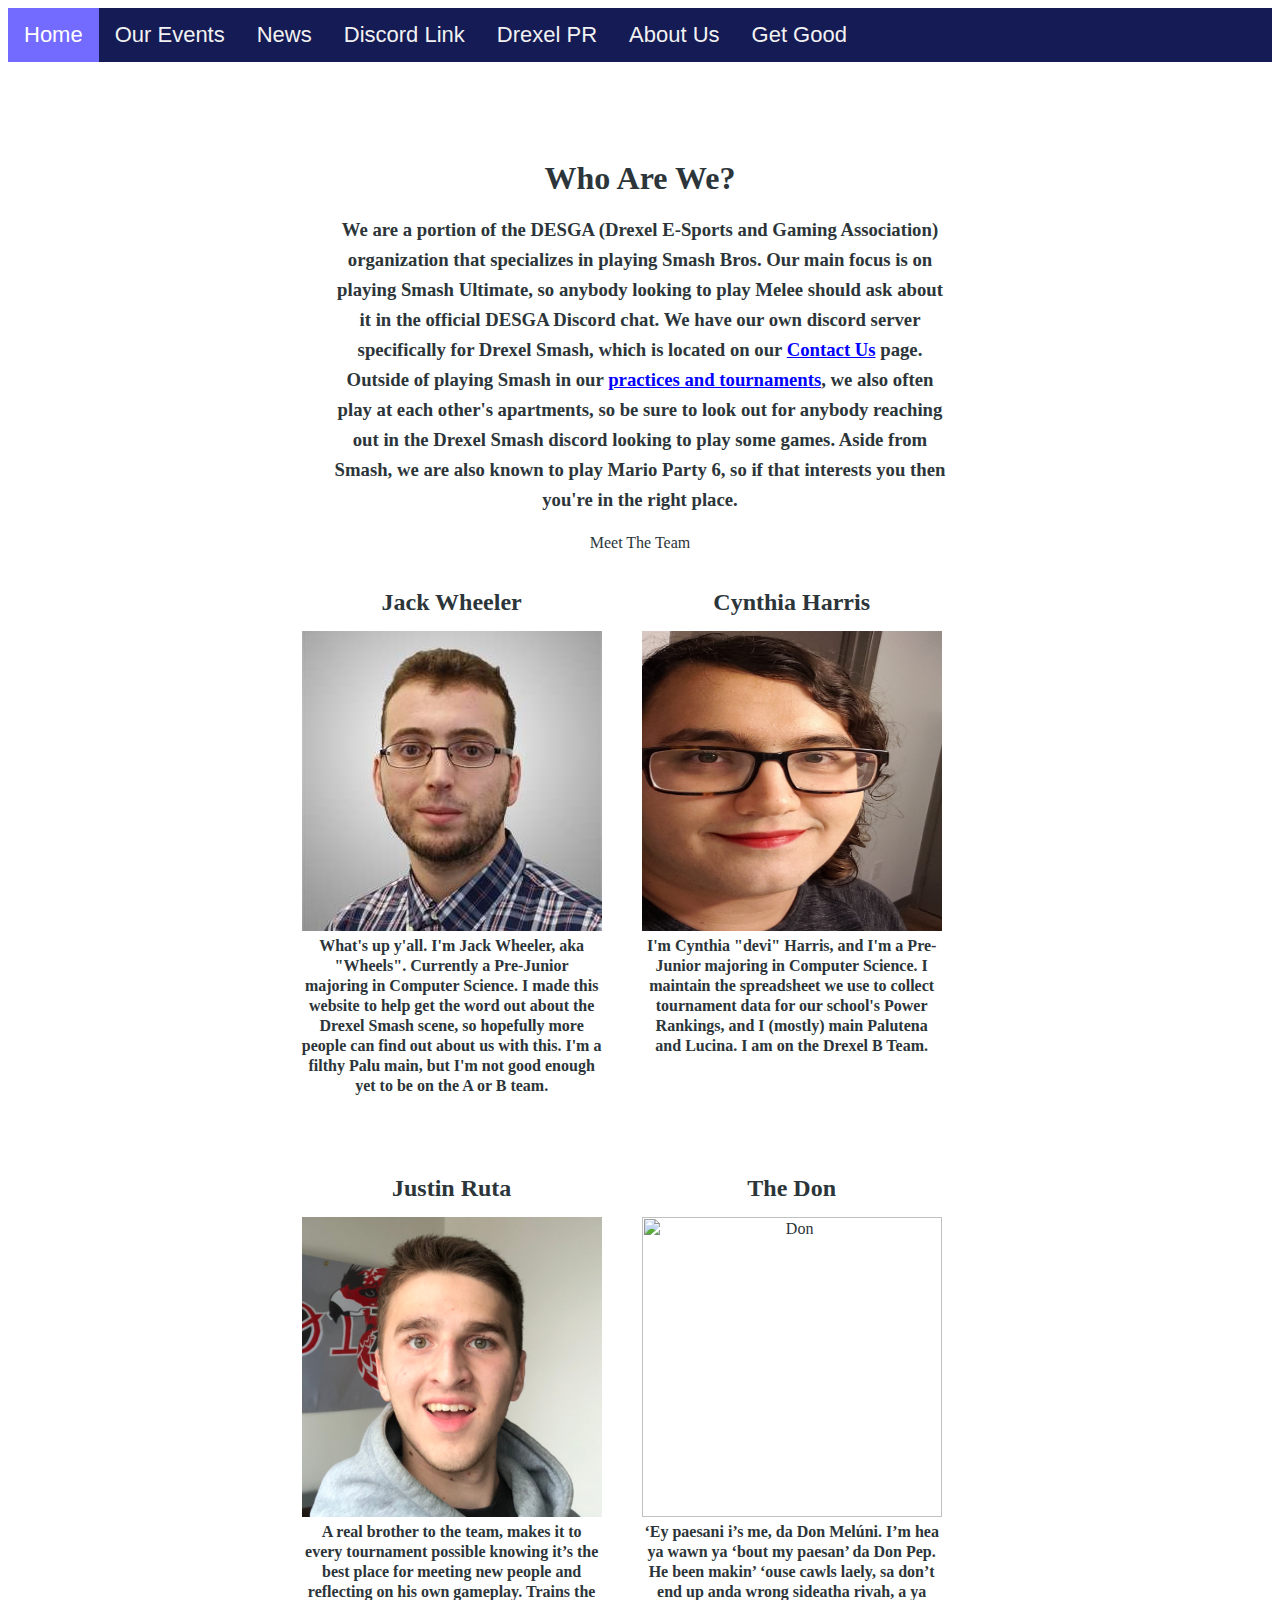
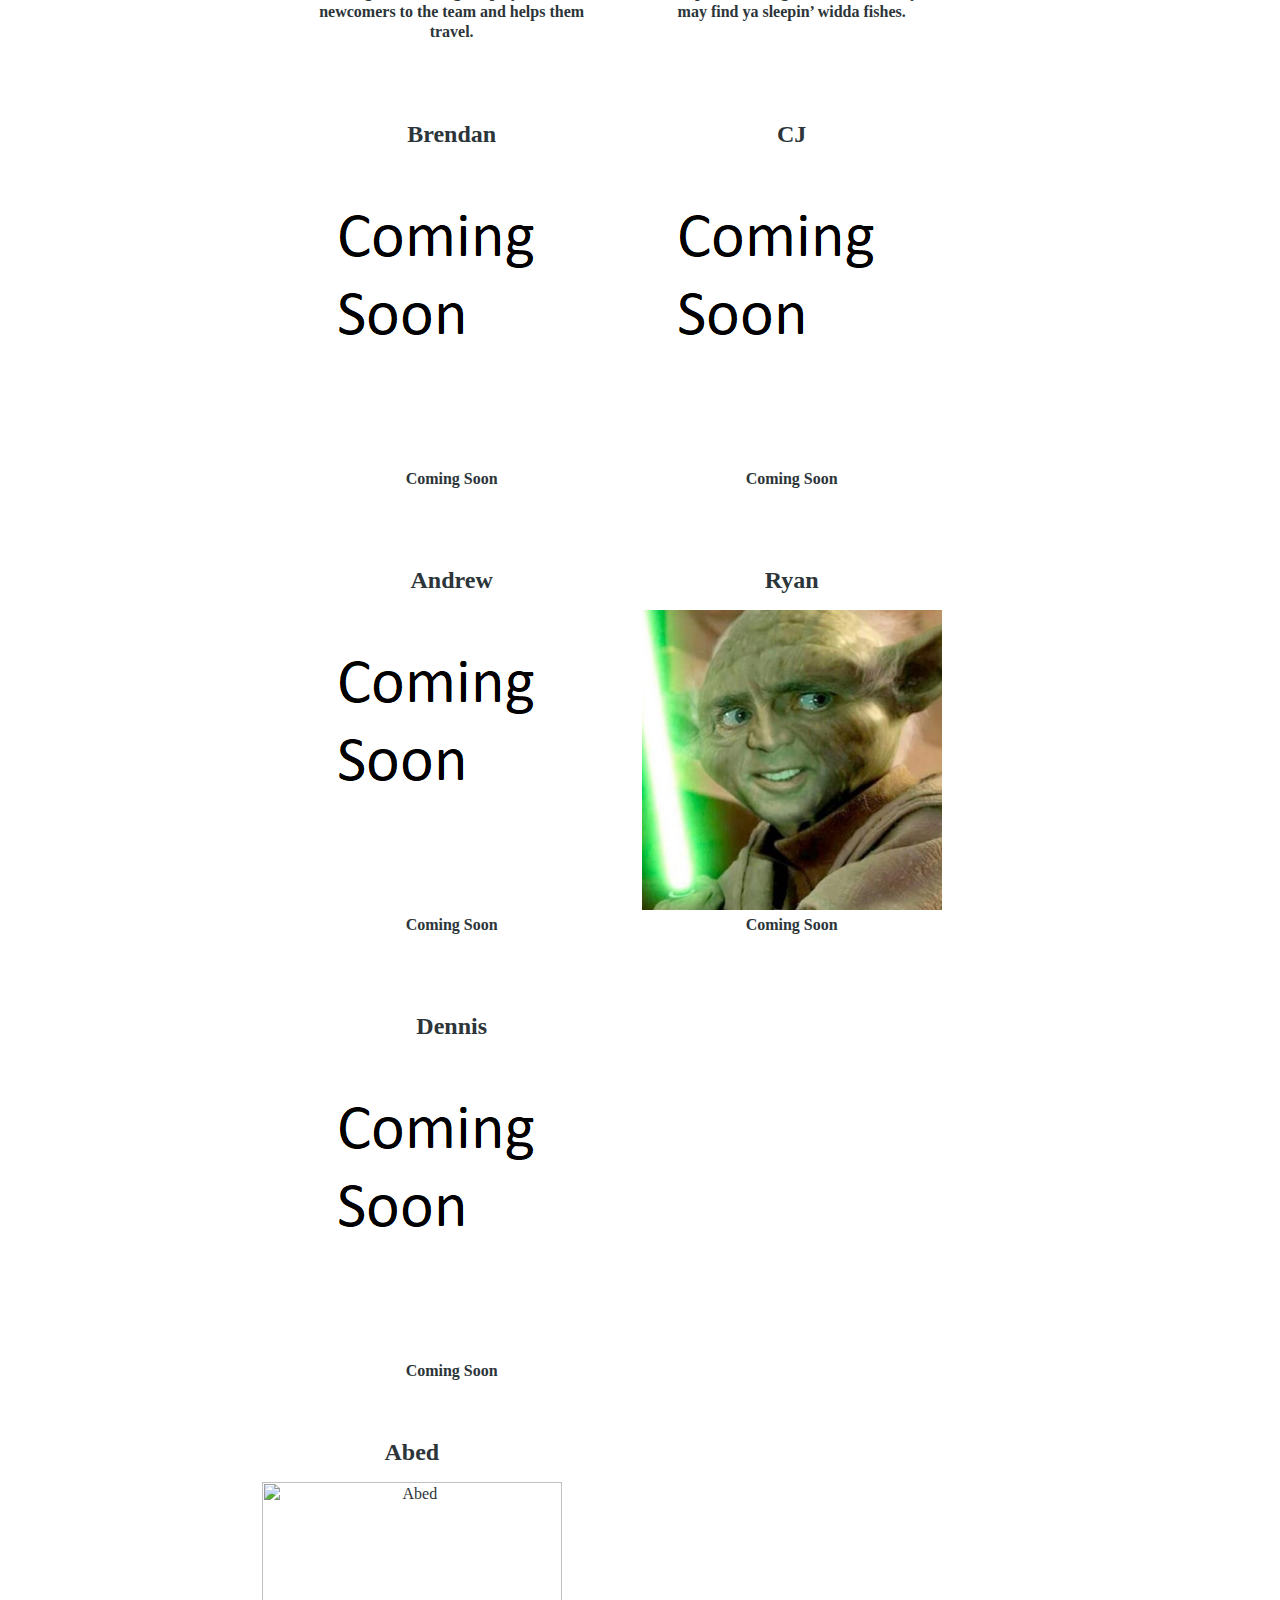
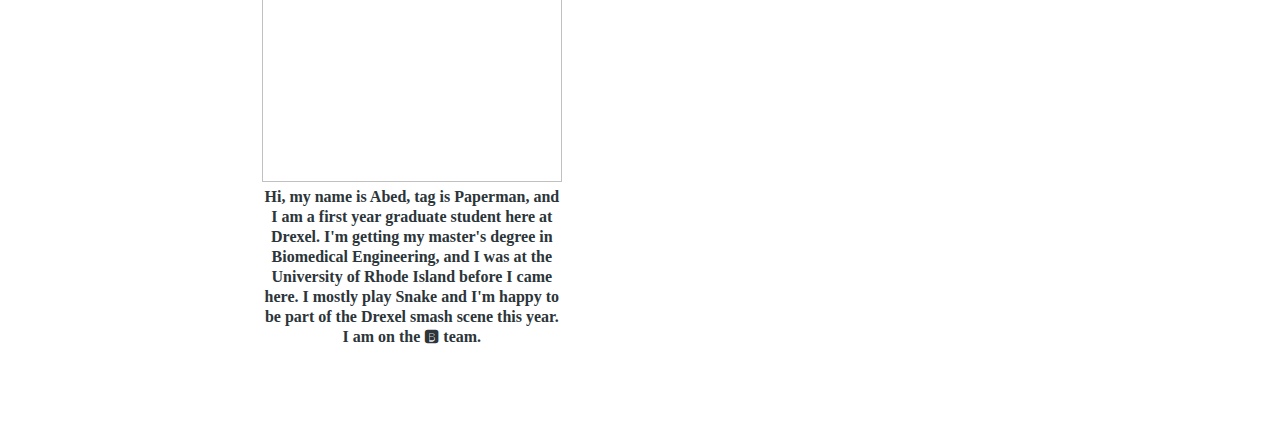
==== about.html @ f669bb47 "Update about.html" ====
<html>
  <head>
<link rel="stylesheet" href="https://code.jquery.com/mobile/1.4.5/jquery.mobile-1.4.5.min.css" />
    <script src="https://code.jquery.com/jquery-2.1.4.min.js"></script>
    <script src="https://code.jquery.com/mobile/1.4.5/jquery.mobile-1.4.5.min.js"></script>
    <script>
    jQuery(function() {
      $('#mypanel').enhanceWithin().panel();
    });
    </script>
    <meta http-equiv="Content-Type" content="text/html; charset=utf-8">
    <title>Drexel Smash Bros Ultimate Members</title>
    <meta name="description" content="Introducing the members of the Drexel Smash Bros team, and other notable players">
    <link rel="stylesheet" href="style.css"/>
    <div data-role="header" role="banner" class="ui-header ui-bar-inherit">
        <div class="topnav navBar">
          <a class="active ui-link" href="/index.html" data-ajax="false">Home</a>
          <a href="events.html" data-ajax="false" class="ui-link">Our Events</a>
          <a href="bans.html" data-ajax="false" class="ui-link">News</a>
          <a href="contact.html" data-ajax="false" class="ui-link">Discord Link</a>
          <a href="pr.html" data-ajax="false" class="ui-link">Drexel PR</a>
          <a href="about.html" data-ajax="false" class="ui-link">About Us</a>
          <a href="/improve.html" data-ajax="false" class="ui-link">Get Good</a>
        </div>
      </div>
      
      <div data-role="main" class="ui-content lorips" style="text-align: center;">

            <div class = "ui-content aboutMain">
              <h1>Who Are We?</h1>
              <h3>
                We are a portion of the DESGA (Drexel E-Sports and Gaming Association) organization that specializes in playing Smash Bros. 
                Our main focus is on playing Smash Ultimate, so anybody looking to play Melee should ask about it in the official DESGA Discord chat. 
                We have our own discord server specifically for Drexel Smash, which is located on our <a href="/contact.html" data-ajax="false" style="color:blue;">Contact Us</a> page.
                Outside of playing Smash in our <a href="/events.html" data-ajax="false" style= "color:blue;">practices and tournaments</a>,
                we also often play at each other's apartments, so be sure to look out 
                for anybody reaching out in the Drexel Smash discord looking to play some games. Aside from Smash, we are also known to play Mario Party 6, so if that interests you then you're in the right place.
              </h3>
        </div>
        <div data-role="main" class="ui-content" style="text-align:center; width:90%; margin-left:5%"
                           <h1>Meet The Team</h1>
              <div class = "ui-content outer">
                <div class = "about"><h2>Jack Wheeler</h2><img src="/me.png" alt="Jack Wheeler" class="portrait" />
                  <h4>
                  What's up y'all. I'm Jack Wheeler, aka "Wheels". Currently a Pre-Junior majoring in Computer Science.
                  I made this website to help get the word out about the Drexel Smash scene, so hopefully more people can
                    find out about us with this. I'm a filthy Palu main, but I'm not good enough yet to be on the A or B team.
                </h4>
                </div>
                <div class = "about"><h2>Cynthia Harris</h2><img src="/cyn.jpg" alt="Cynthia Harris" class="portrait" />
                  <h4>
                    I'm Cynthia "devi" Harris, and I'm a Pre-Junior majoring in Computer Science. 
                    I maintain the spreadsheet we use to collect tournament data for our school's Power Rankings,
                    and I (mostly) main Palutena and Lucina. I am on the Drexel B Team.
                  </h4>
                  </div>
                <div class = "about"><h2>Justin Ruta</h2><img src="/justin.jpg" alt="Justin Ruta" class="portrait" />
                  <h4>
                    A real brother to the team, makes it to every tournament possible knowing
                    it’s the best place for meeting new people and reflecting on his own gameplay. 
                    Trains the newcomers to the team and helps them travel.
                  </h4>
                </div>
                <div class="about">
  <h2>The Don</h2>
  <img src="/Don.jpg" alt="Don" class="portrait">
  <h4>
  ‘Ey paesani i’s me, da Don Melúni. I’m hea ya wawn ya ‘bout my paesan’ da Don Pep. He been makin’
    ‘ouse cawls laely, sa don’t end up anda wrong sideatha rivah, a ya may find ya sleepin’ widda fishes.
</h4>
</div>


<div class="about">
    <h2>Brendan</h2>
    <img src="/placeholder.png" alt="Brendan" class="portrait">
    <h4>
    Coming Soon
  </h4>
  </div>



<div class="about">
    <h2>CJ</h2>
    <img src="/placeholder.png" alt="CJ" class="portrait">
    <h4>
    Coming Soon
  </h4>
  </div>


<div class="about">
    <h2>Andrew</h2>
    <img src="/placeholder.png" alt="Andrew" class="portrait">
    <h4>
    Coming Soon
  </h4>
  </div>



<div class="about">
    <h2>Ryan</h2>
    <img src="/ryan.jpg" alt="Ryan" class="portrait">
    <h4>
    Coming Soon
  </h4>
  </div>



<div class="about">
    <h2>Dennis</h2>
    <img src="/placeholder.png" alt="Dennis" class="portrait">
    <h4>
    Coming Soon
  </h4>
  </div>
    </div>
   
<div class="about">
    <h2>Abed</h2>
    <img src="/Abed.jpg" alt="Abed" class="portrait">
    <h4>
     Hi, my name is Abed, tag is Paperman, and I am a first year graduate student here at Drexel.
      I'm getting my master's degree in Biomedical Engineering, and I was at the University of Rhode Island before I came here.
      I mostly play Snake and I'm happy to be part of the Drexel smash scene this year. I am on the &#127345 team.
  </h4>
  </div>
          </div>
        </div>
  
  </head>
        <body>

</body>
</html>
---- style.css ----
.ui-overlay-a, .ui-page-theme-a, .ui-page-theme-a .ui-panel-wrapper {
	background-color: #000080;
  }
.ui-page-theme-a a:visited, html .ui-bar-a a:visited, html .ui-body-a a:visited, html body .ui-group-theme-a a:visited{
  color:white;
  }

.ui-body-a, .ui-page-theme-a .ui-body-inherit, html .ui-bar-a .ui-body-inherit, html .ui-body-a .ui-body-inherit, html body .ui-group-theme-a .ui-body-inherit, html .ui-panel-page-container-a {
  background-color: rgba(0,0,0,.6);
}
.ui-body-a, .ui-page-theme-a .ui-body-inherit, html .ui-bar-a .ui-body-inherit, html .ui-body-a .ui-body-inherit, html body .ui-group-theme-a .ui-body-inherit, html .ui-panel-page-container-a{
  background-color: rgba(0,0,0,.6);
  border-color: rgba(0,0,0,.6);
  color: rgba(0,0,0,.6);
}

.textbox {
    width: 400;
    margin-top: 125;
    margin-left: 425px;
    color: rgba(5,5,5,.3);
    background-color: rgba(5,5,5,.7);
}
.ui-input-text input, .ui-input-search input {
  background: white;
  }
.ui-page-theme-a .ui-btn, html .ui-bar-a .ui-btn, html .ui-body-a .ui-btn, html body .ui-group-theme-a .ui-btn, html head+body .ui-btn.ui-btn-a, .ui-page-theme-a .ui-btn:visited, html .ui-bar-a .ui-btn:visited, html .ui-body-a .ui-btn:visited, html body .ui-group-theme-a .ui-btn:visited, html head+body .ui-btn.ui-btn-a:visited {
 color: black;
}

.submitButton{
    background-color: white !important;
    color: black !important;
    opacity: 1 !important;
    text-indent: 0 !important;
    font-size: 20 !important;
}
.slideshow{

  margin-left: 25px;
  margin-top: 125px;
  
}
.playButton{
  background-color: yellow !important;
  color: black !important;
}

/* Add a black background color to the top navigation */
.topnav {
  background-color: #333;
  overflow: hidden;
  border-color: none !important;
}

/* Style the links inside the navigation bar */
.topnav a {
  float: left;
  color: #f2f2f2;
  text-align: center;
  padding: 14px 16px;
  text-decoration: none;
  font-size: 22px;
  font-family: sans-serif;
  border-color: none !important;
}

/* Change the color of links on hover */
.topnav a:hover {
  background-color: #ddd;
  color: black;
}

/* Add a color to the active/current link */
.topnav a.active {
  background-color: #736AFF;
  color: white;
}
.play{
  background-color: yellow;
  color: black !important;
  font-family: sans-serif;
  float: right !important;
}
.play a{
  color: black!important;
}
.banner{
  background-color: none !important;
  color: none !important;
  border-color: none !important;
}
.ui-header{
  border: none;
}

.logo{
  background-color: rgb(25,25,25,1);

}

.navBar{
  background-color: #151B54;
}
.news1{
  float:left !important;

  width:875;
  height:465;
  padding: .2em .2em !important;
}
.news2{
  float:right !important;

  width:280;
  height:140;
  padding: .2em .2em !important;
}
.news3{
  float:right !important;

  width:280;
  height:140;
  padding: .2em .2em !important;
}

.news4{
  float:right !important;
  width:280;
  height:140;
  padding: .2em .2em !important;
}

.lorips{
    width: 70%;
    margin-top: 80;
    margin-bottom: 80;
    color: #2C3539;
    background-color: white;
    margin-left: 15%;
    float: left;
}
.loggedin{
  color: white;
  width: 500;
  font-size: 30px;
}

.thingy{
  width: 450;
}
.portrait {
  float: left;
  width: 300;
  height: 300;
  margin-bottom: 5px;
}
.logo {
  float: right;
  width: 150px;
  height: 150px;
  margin: 0px 0px 0px 10px;
}


.outer{
  display: flex; 
  width:90%;
  flex-wrap: wrap;
  flex-direction: row;
  margin-left:5%;
  margin-right:5%;
}
.aboutMain{
  text-align:center;
  width:70%; 
  margin-left:15%; 
  line-height: 30px;
}
.about{
  width:300; 
  text-align:center;
  margin:20px;
  line-height: 20px;
}
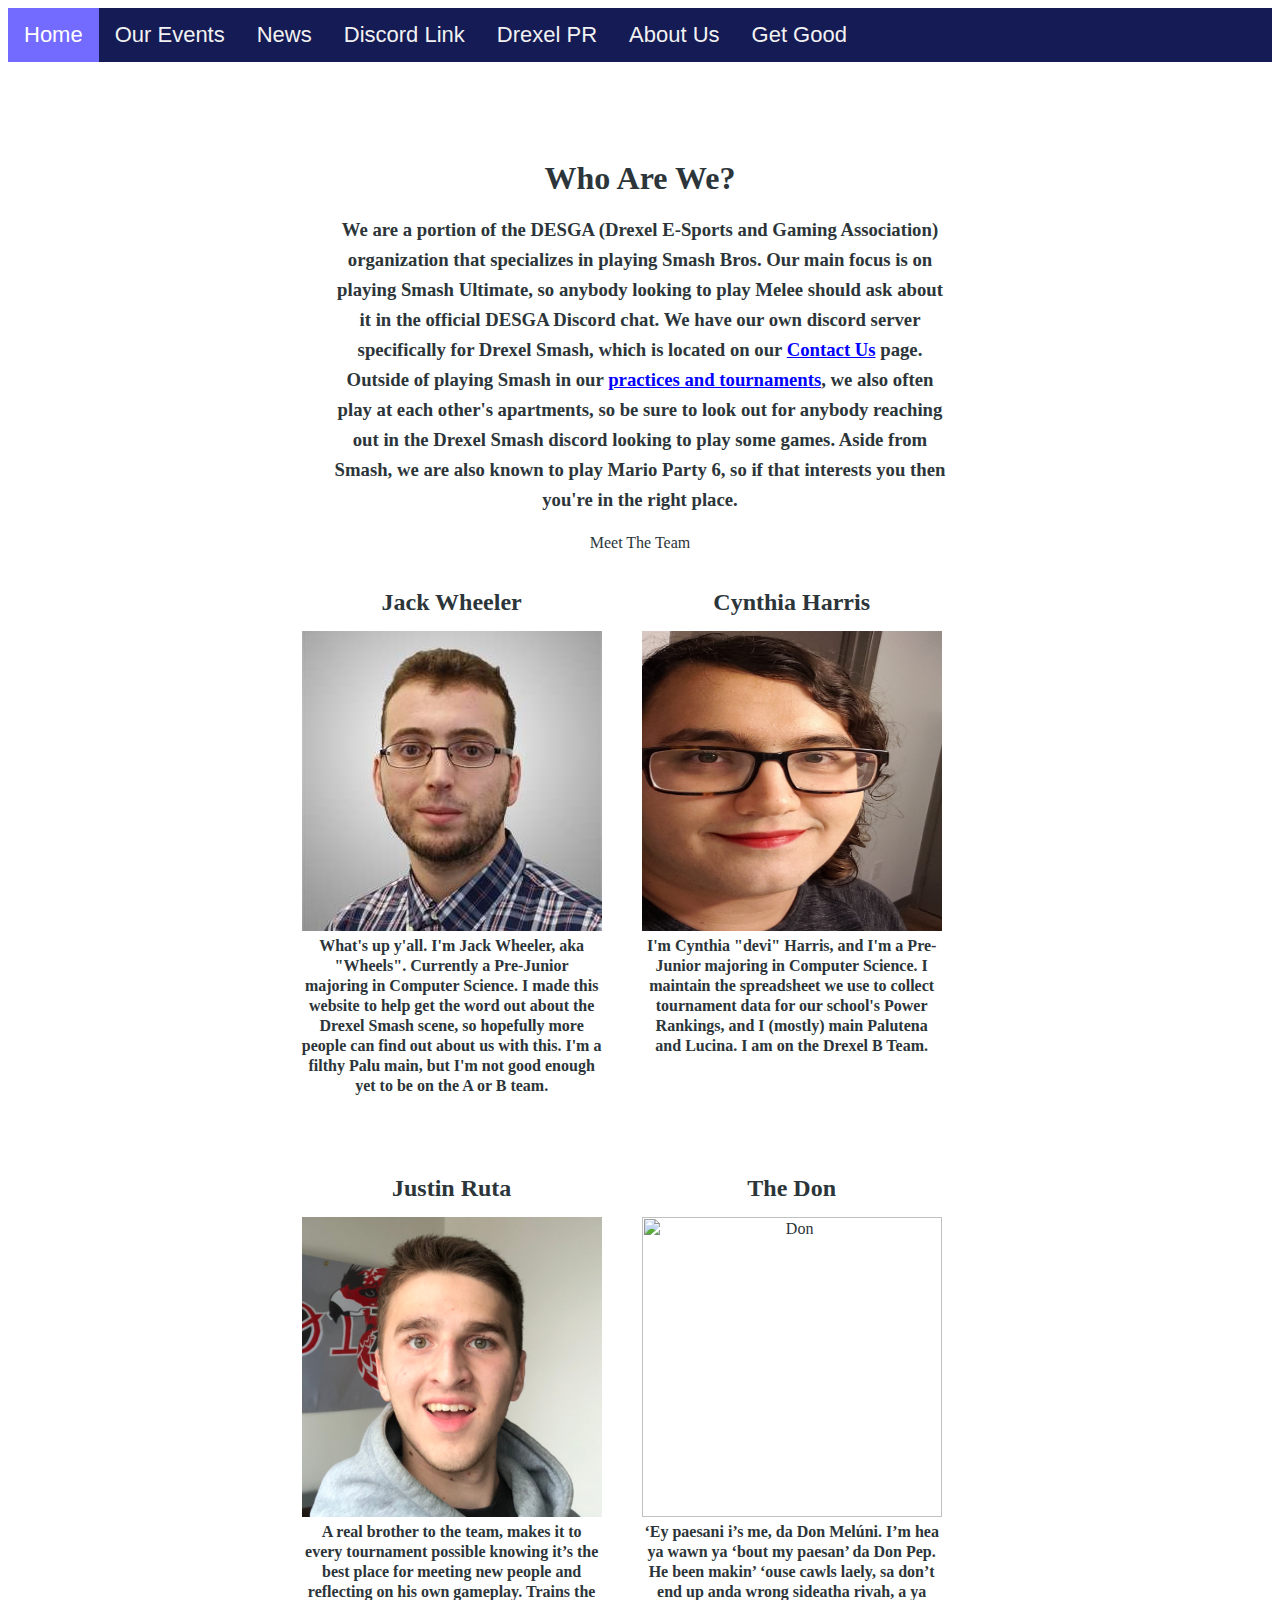
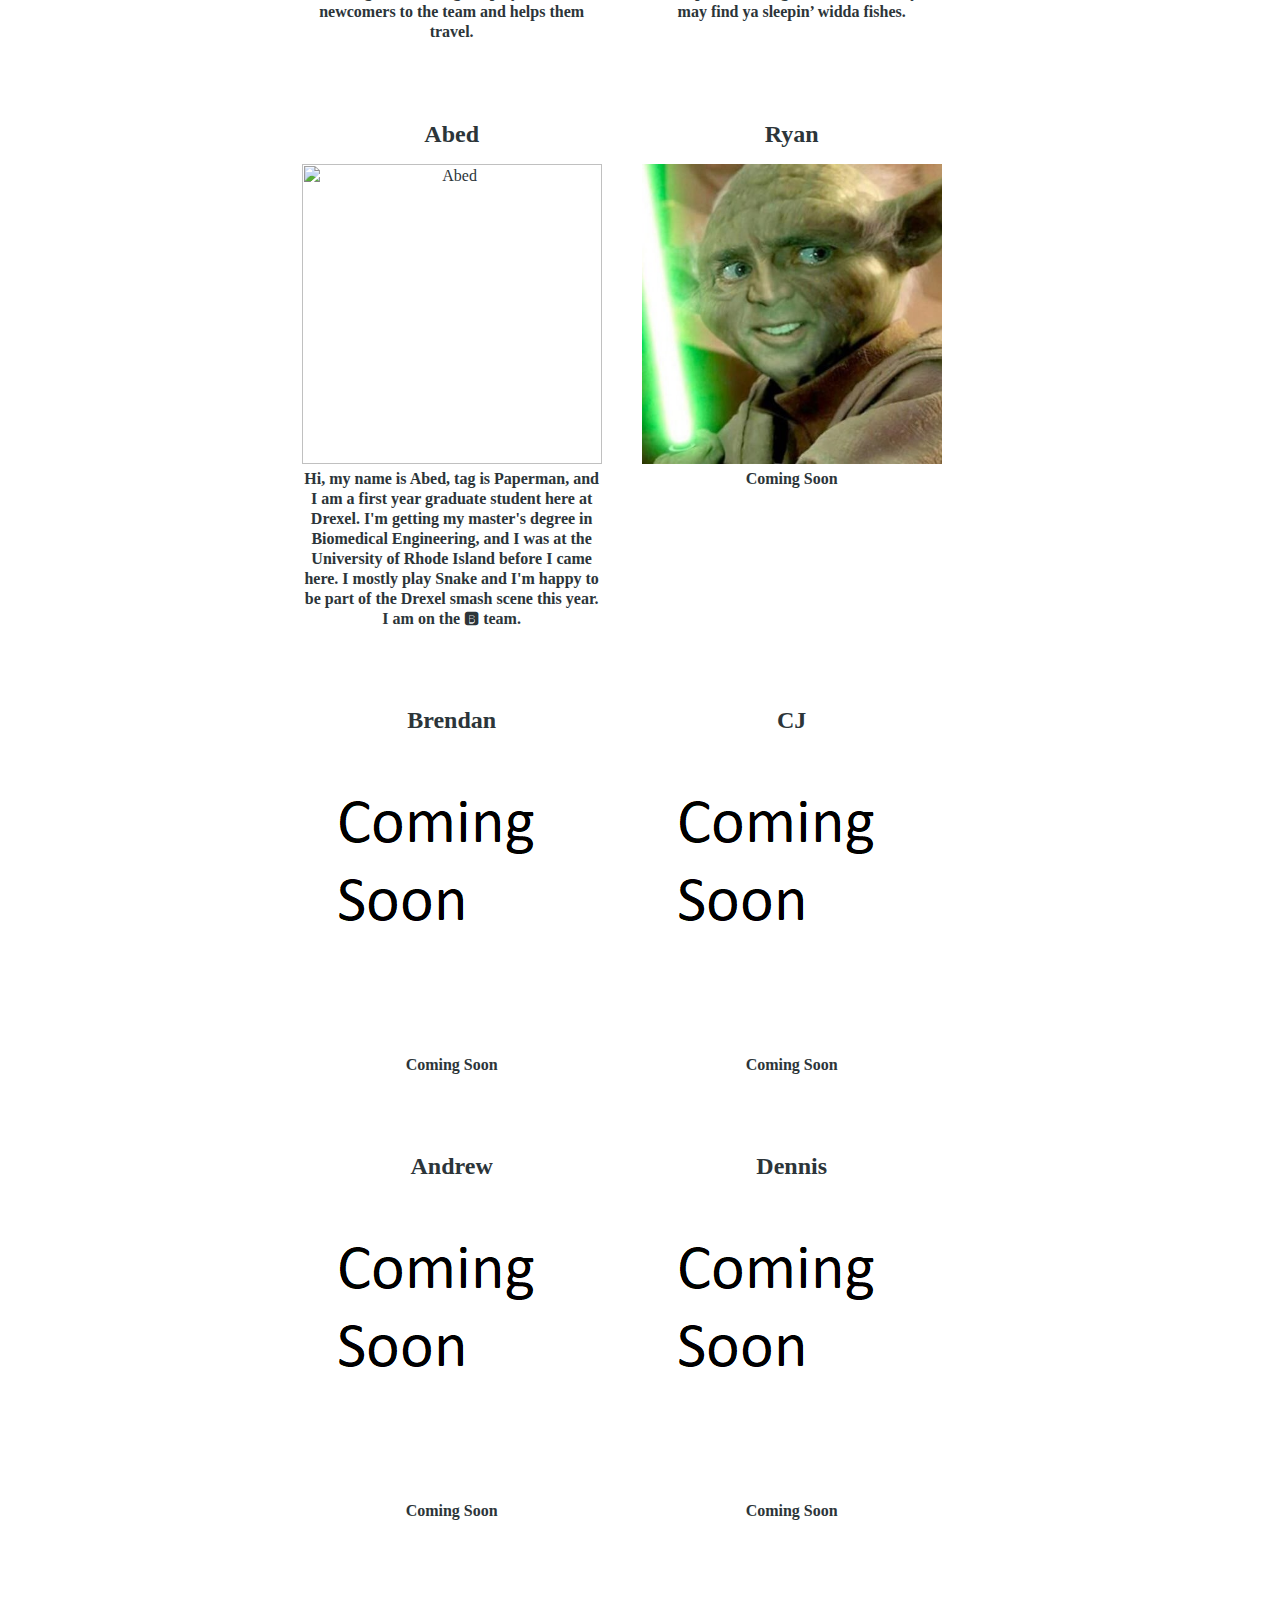
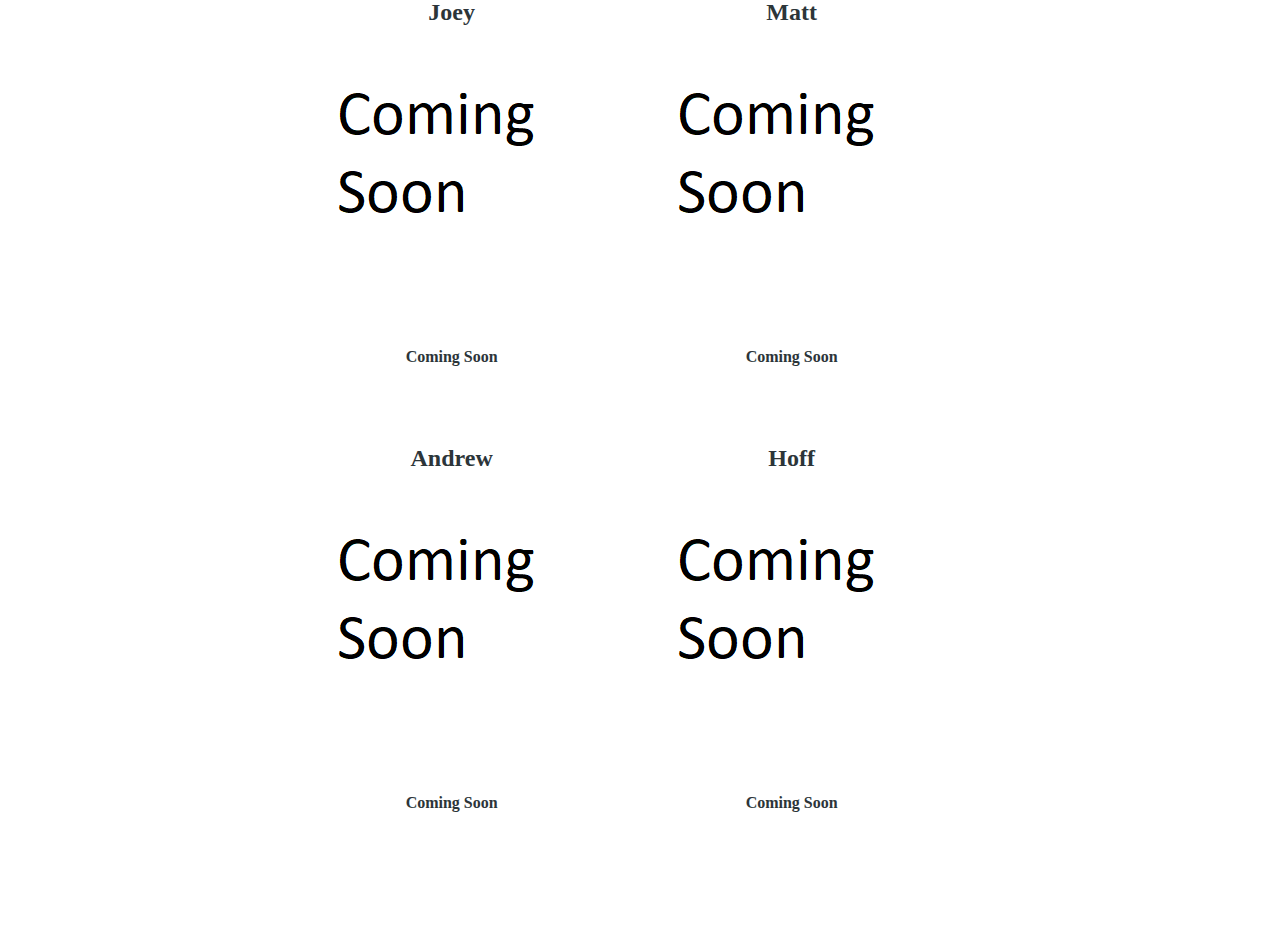
==== commit 17fa060e: "Update about.html" ====
--- a/about.html
+++ b/about.html
@@ -69,6 +69,24 @@
     ‘ouse cawls laely, sa don’t end up anda wrong sideatha rivah, a ya may find ya sleepin’ widda fishes.
 </h4>
 </div>
+                
+   <div class="about">
+    <h2>Abed</h2>
+    <img src="/Abed.jpg" alt="Abed" class="portrait">
+    <h4>
+     Hi, my name is Abed, tag is Paperman, and I am a first year graduate student here at Drexel.
+      I'm getting my master's degree in Biomedical Engineering, and I was at the University of Rhode Island before I came here.
+      I mostly play Snake and I'm happy to be part of the Drexel smash scene this year. I am on the &#127345 team.
+  </h4>
+  </div>
+                
+  <div class="about">
+    <h2>Ryan</h2>
+    <img src="/ryan.jpg" alt="Ryan" class="portrait">
+    <h4>
+    Coming Soon
+  </h4>
+  </div>
 
 
 <div class="about">
@@ -99,17 +117,6 @@
   </div>
 
 
-
-<div class="about">
-    <h2>Ryan</h2>
-    <img src="/ryan.jpg" alt="Ryan" class="portrait">
-    <h4>
-    Coming Soon
-  </h4>
-  </div>
-
-
-
 <div class="about">
     <h2>Dennis</h2>
     <img src="/placeholder.png" alt="Dennis" class="portrait">
@@ -117,17 +124,40 @@
     Coming Soon
   </h4>
   </div>
-    </div>
-   
-<div class="about">
-    <h2>Abed</h2>
-    <img src="/Abed.jpg" alt="Abed" class="portrait">
+  
+ <div class="about">
+    <h2>Joey</h2>
+    <img src="/placeholder.png" alt="Joey" class="portrait">
     <h4>
-     Hi, my name is Abed, tag is Paperman, and I am a first year graduate student here at Drexel.
-      I'm getting my master's degree in Biomedical Engineering, and I was at the University of Rhode Island before I came here.
-      I mostly play Snake and I'm happy to be part of the Drexel smash scene this year. I am on the &#127345 team.
+    Coming Soon
   </h4>
   </div>
+  
+   <div class="about">
+    <h2>Matt</h2>
+    <img src="/placeholder.png" alt="Matt" class="portrait">
+    <h4>
+    Coming Soon
+  </h4>
+  </div>
+                
+  <div class="about">
+    <h2>Andrew</h2>
+    <img src="/placeholder.png" alt="Andrew" class="portrait">
+    <h4>
+    Coming Soon
+  </h4>
+  </div>  
+ 
+   <div class="about">
+    <h2>Hoff</h2>
+    <img src="/placeholder.png" alt="Hoff" class="portrait">
+    <h4>
+    Coming Soon
+  </h4>
+  </div>  
+                
+    </div>
           </div>
         </div>
   
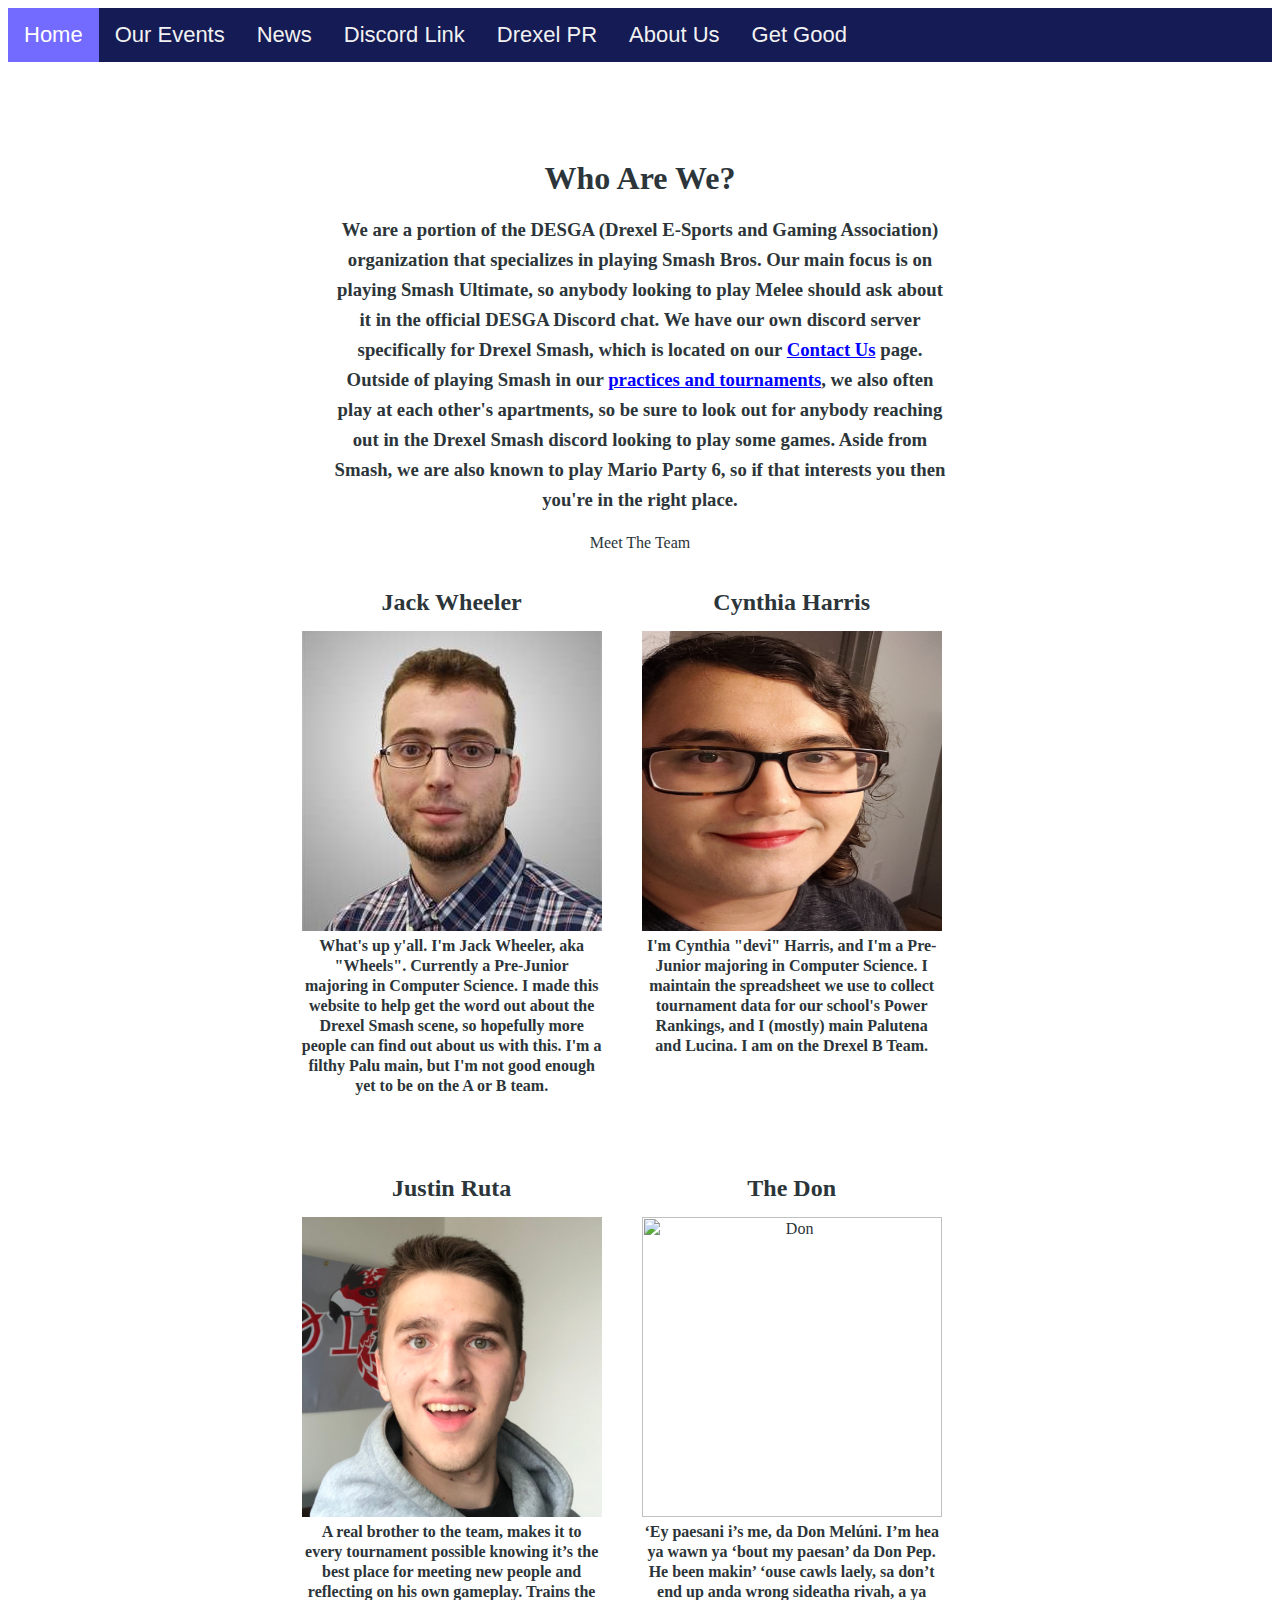
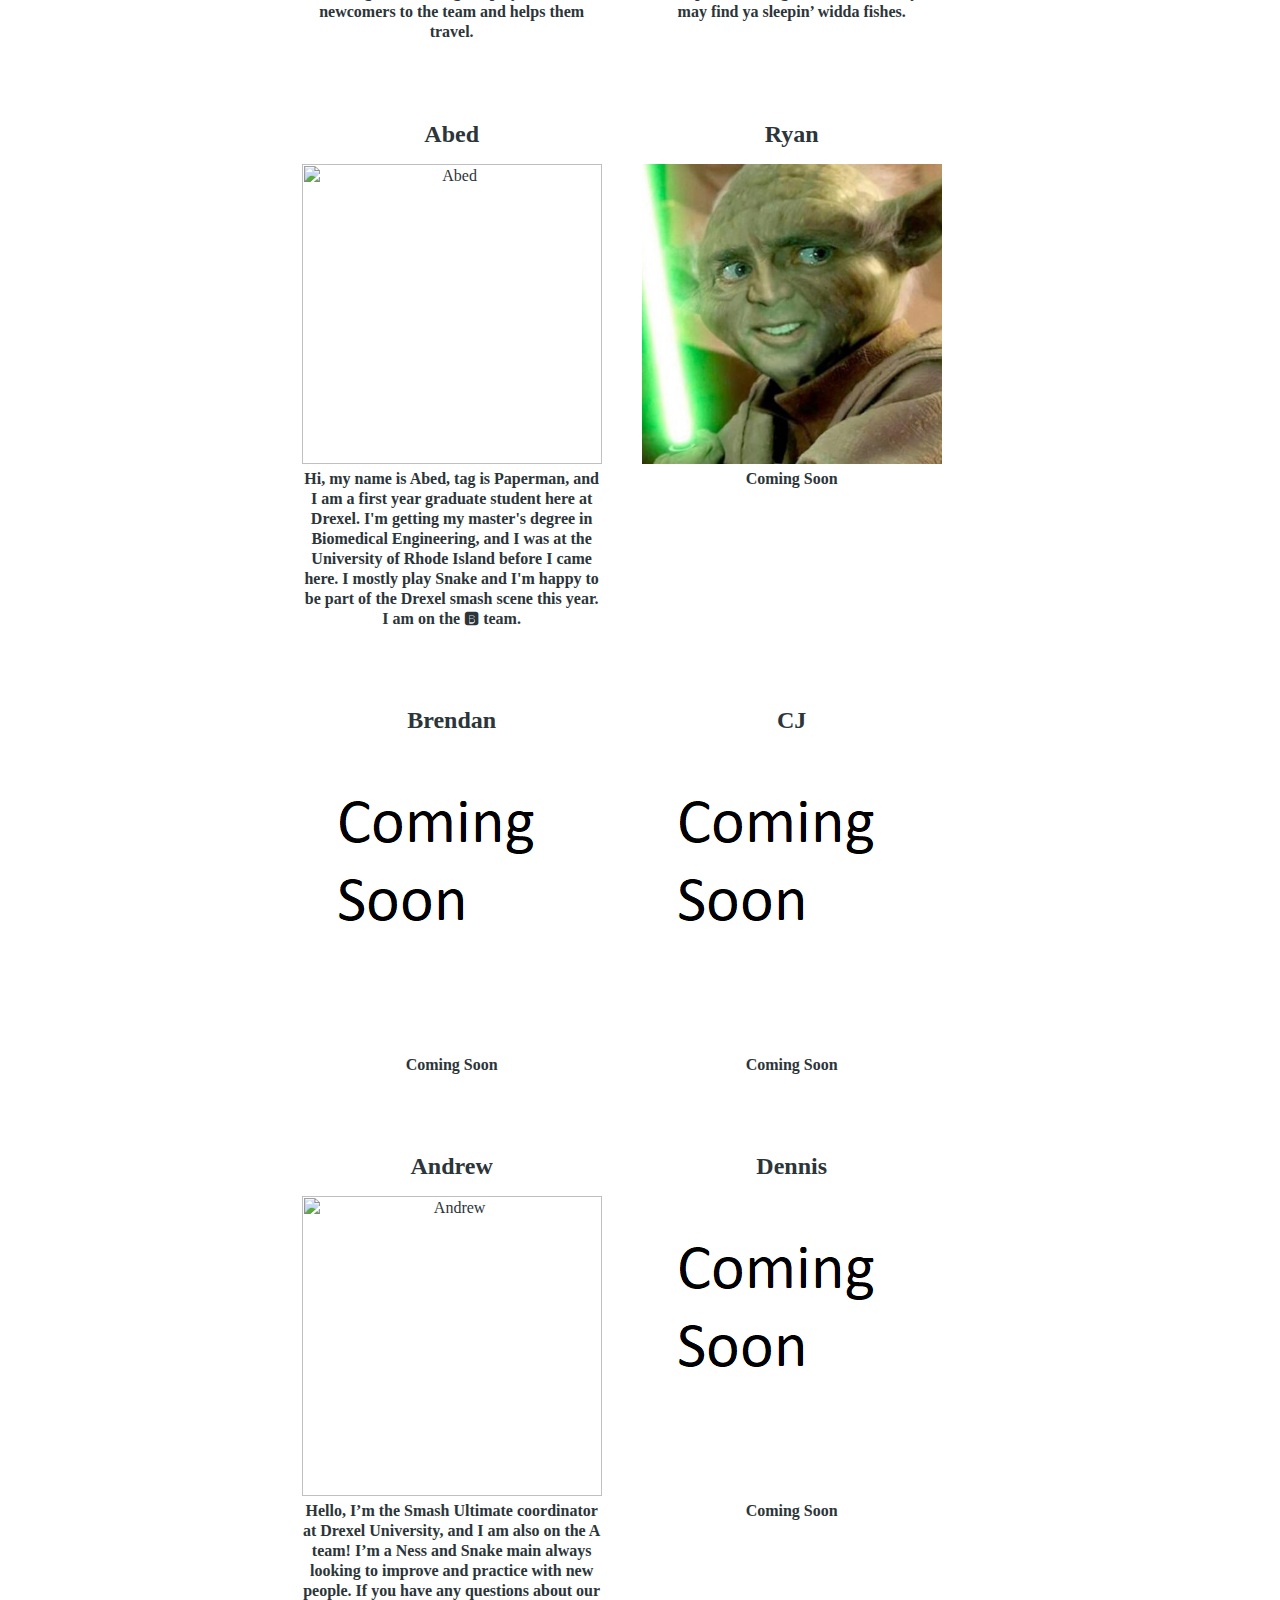
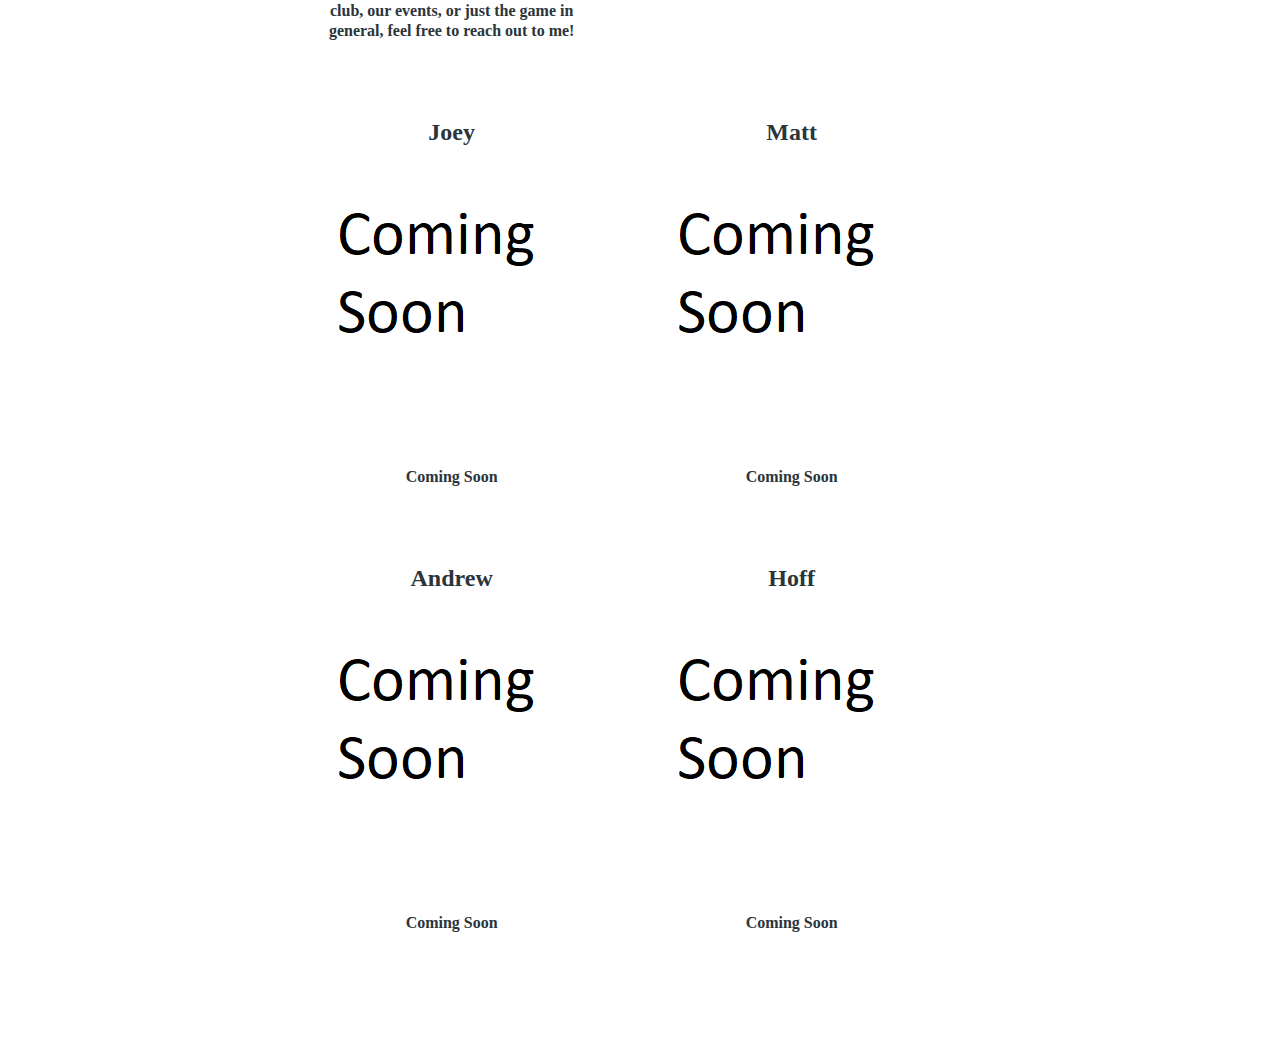
==== commit db7ae1ff: "Update about.html" ====
--- a/about.html
+++ b/about.html
@@ -110,9 +110,11 @@
 
 <div class="about">
     <h2>Andrew</h2>
-    <img src="/placeholder.png" alt="Andrew" class="portrait">
+    <img src="/boundy.jpg" alt="Andrew" class="portrait">
     <h4>
-    Coming Soon
+    Hello, I’m the Smash Ultimate coordinator at Drexel University, and I am also on the A team!
+      I’m a Ness and Snake main always looking to improve and practice with new people.
+      If you have any questions about our club, our events, or just the game in general, feel free to reach out to me!
   </h4>
   </div>
 
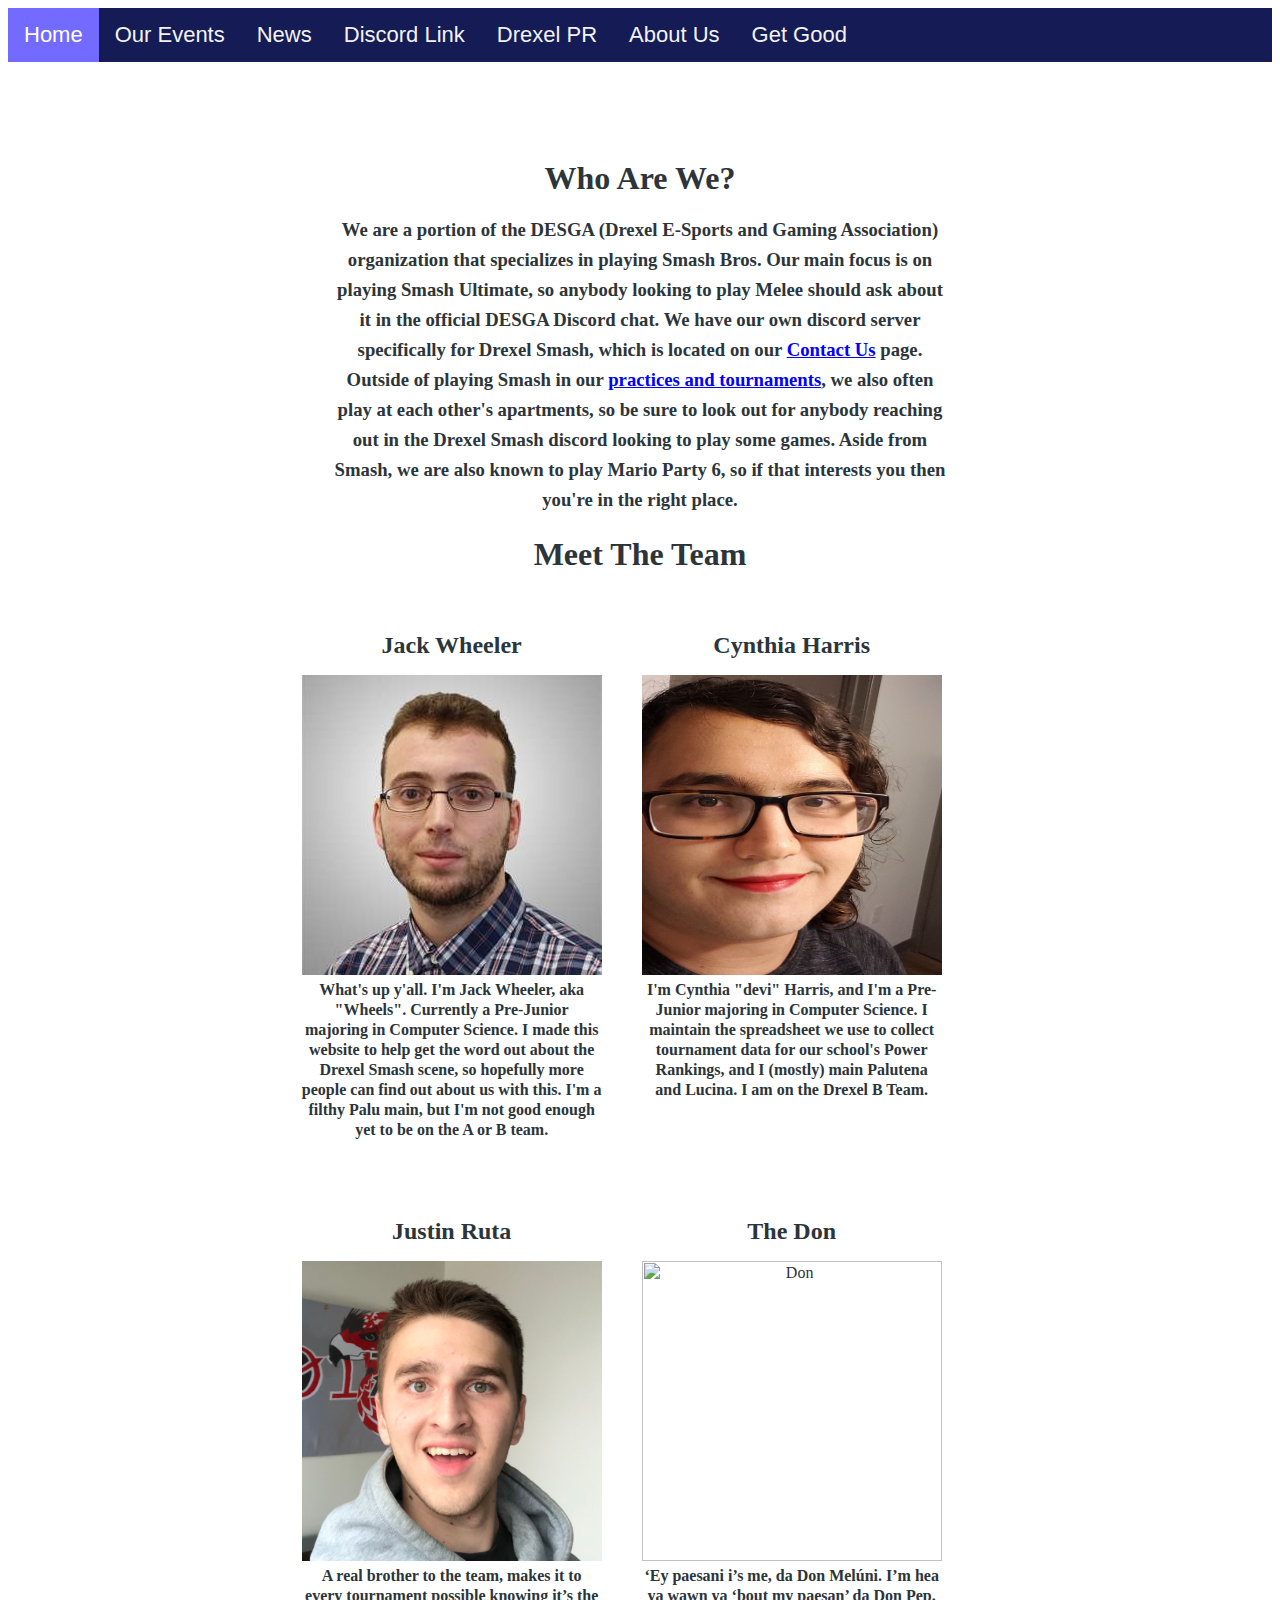
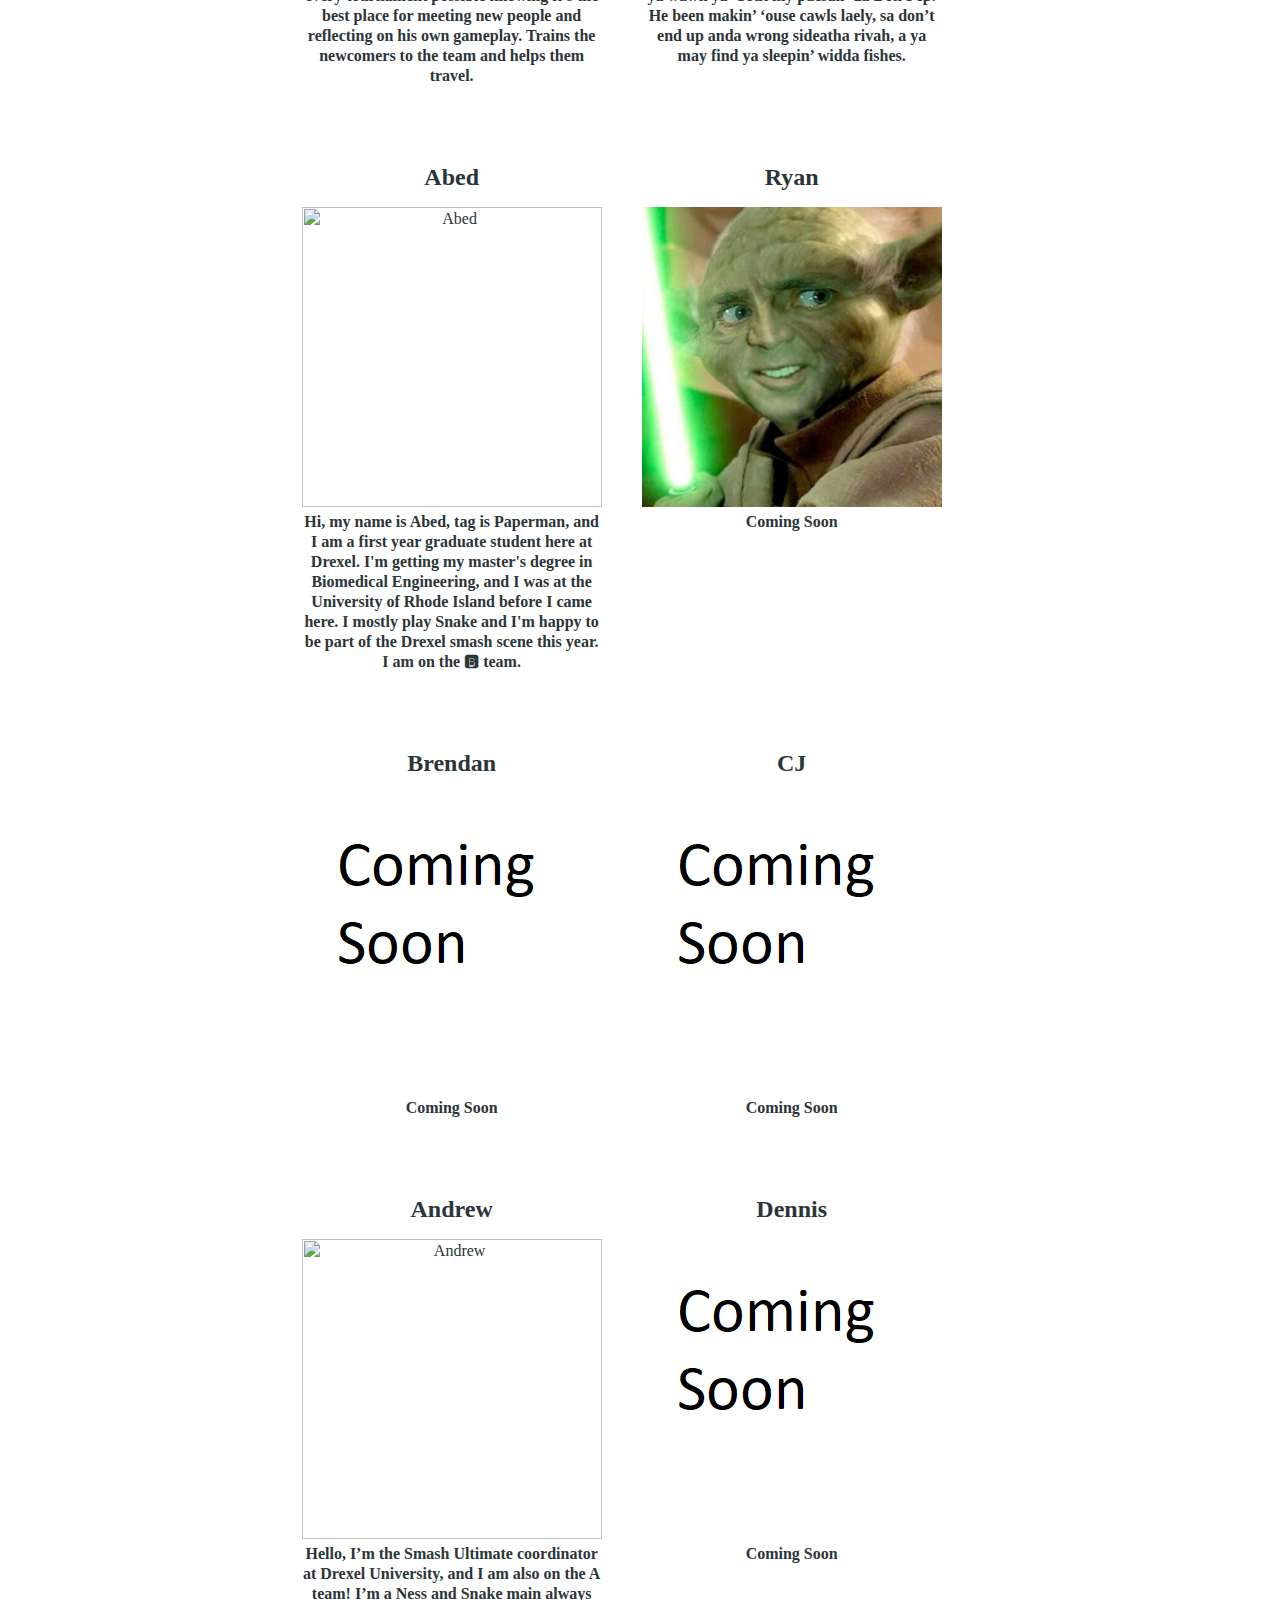
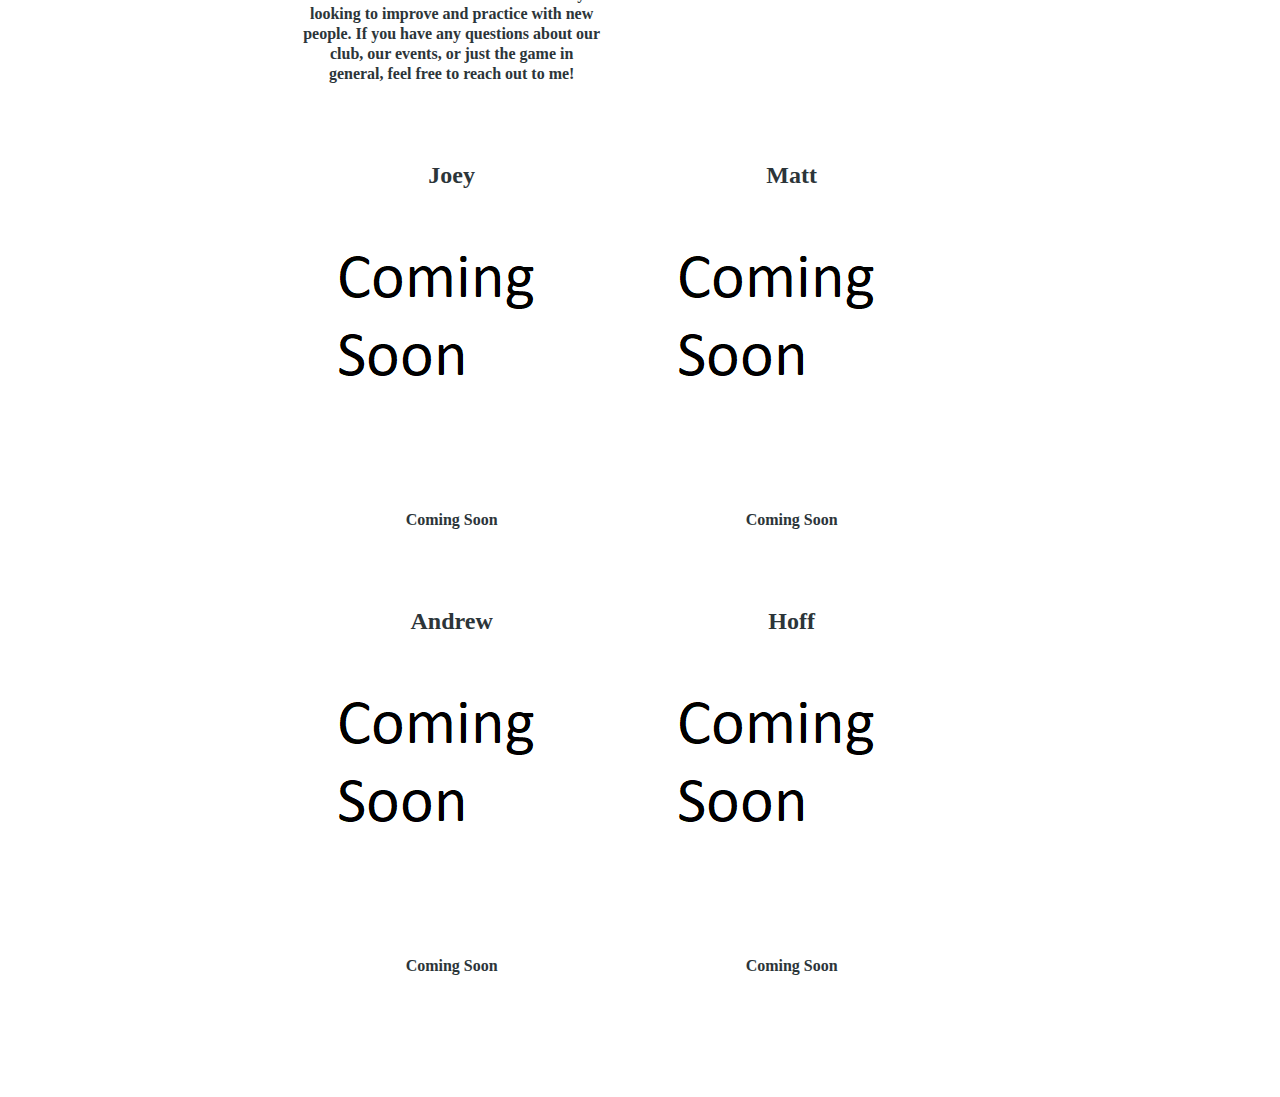
==== commit 4a89222d: "Update about.html" ====
--- a/about.html
+++ b/about.html
@@ -37,7 +37,7 @@
                 for anybody reaching out in the Drexel Smash discord looking to play some games. Aside from Smash, we are also known to play Mario Party 6, so if that interests you then you're in the right place.
               </h3>
         </div>
-        <div data-role="main" class="ui-content" style="text-align:center; width:90%; margin-left:5%"
+        <div data-role="main" class="ui-content" style="text-align:center; width:90%; margin-left:5%">
                            <h1>Meet The Team</h1>
               <div class = "ui-content outer">
                 <div class = "about"><h2>Jack Wheeler</h2><img src="/me.png" alt="Jack Wheeler" class="portrait" />
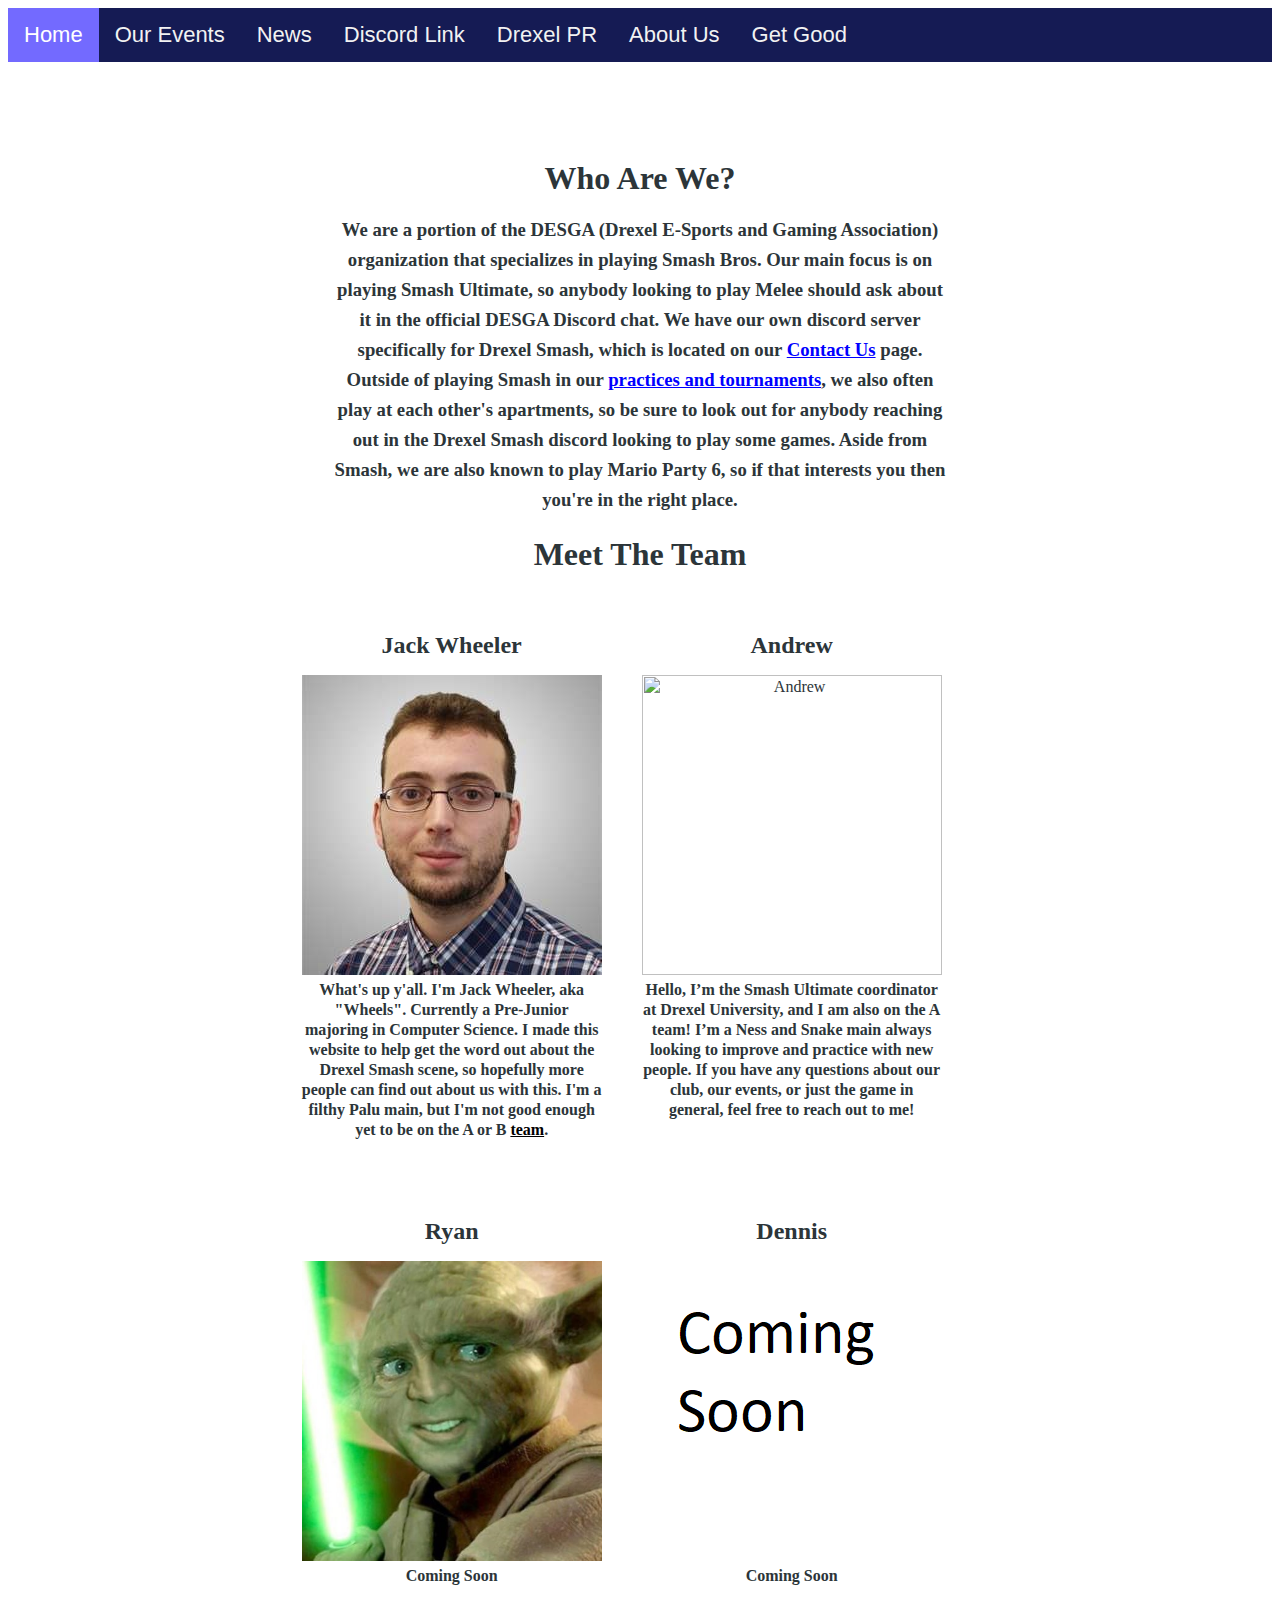
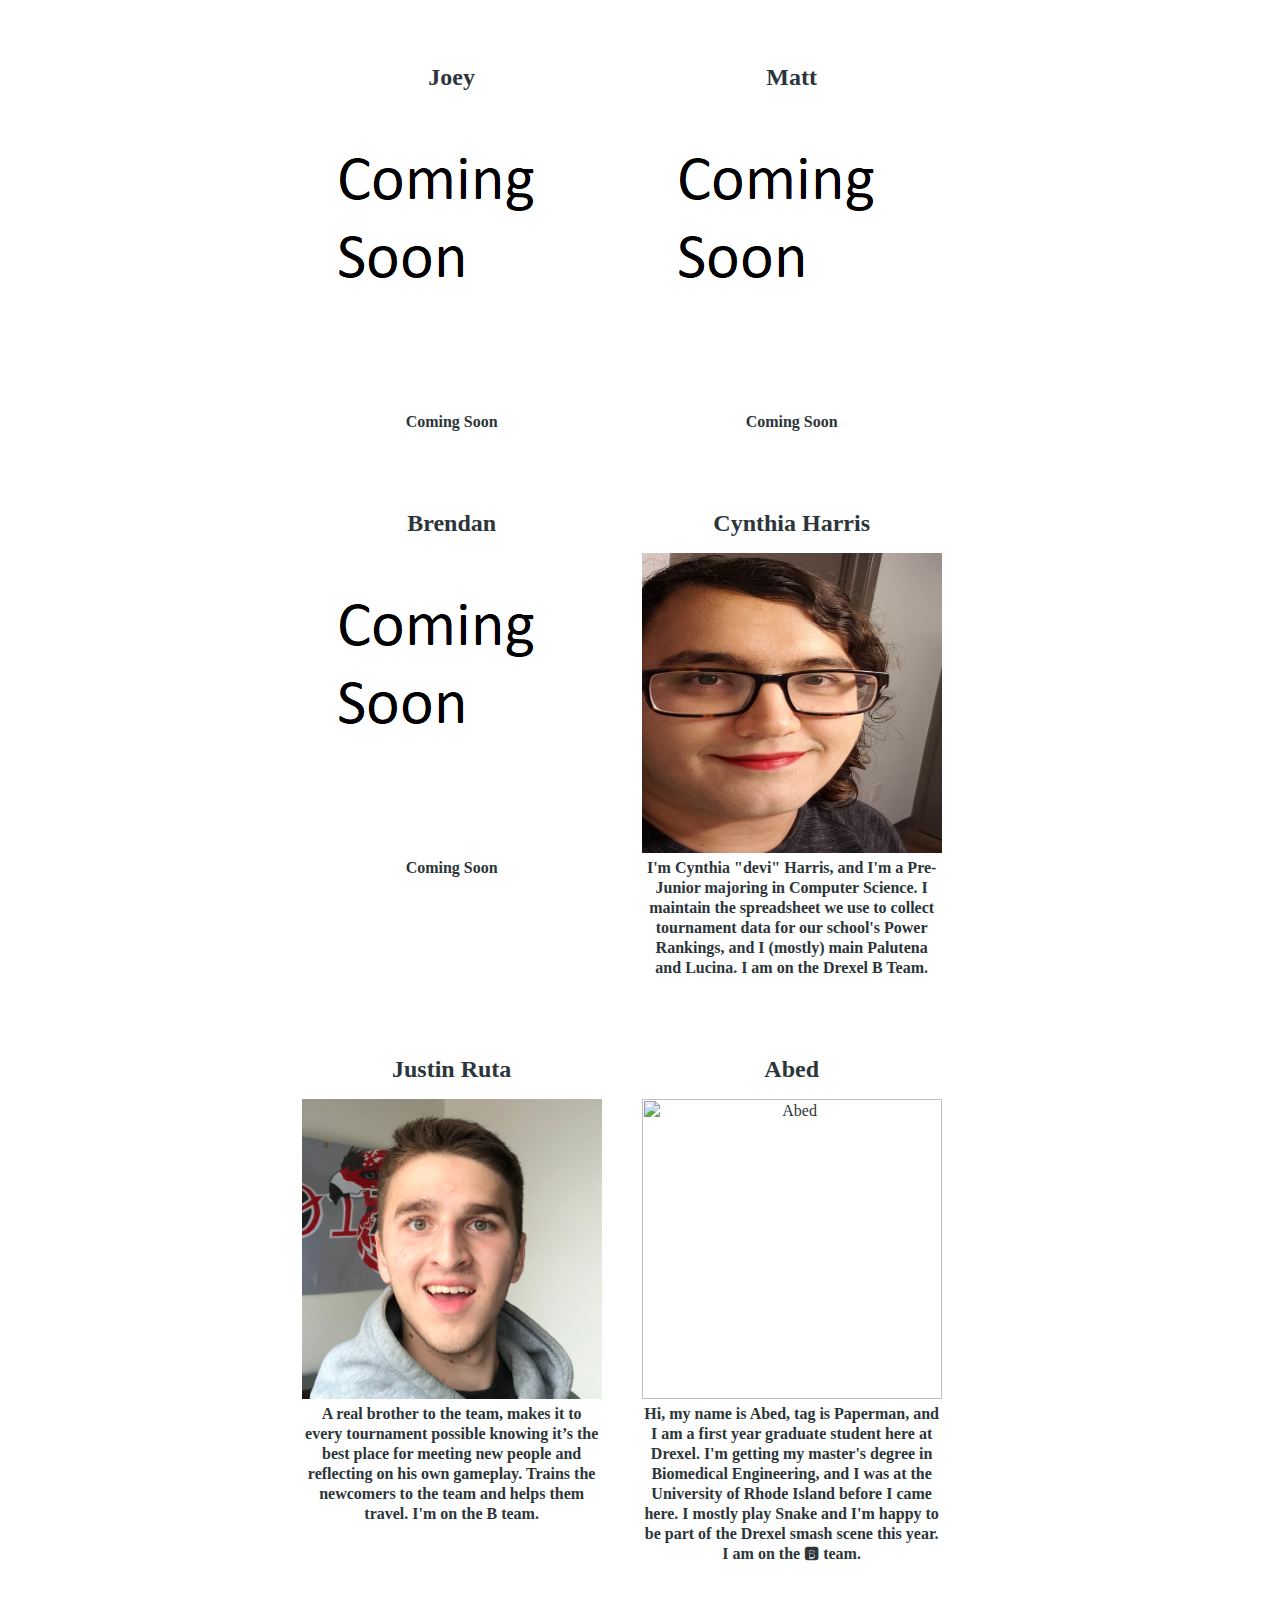
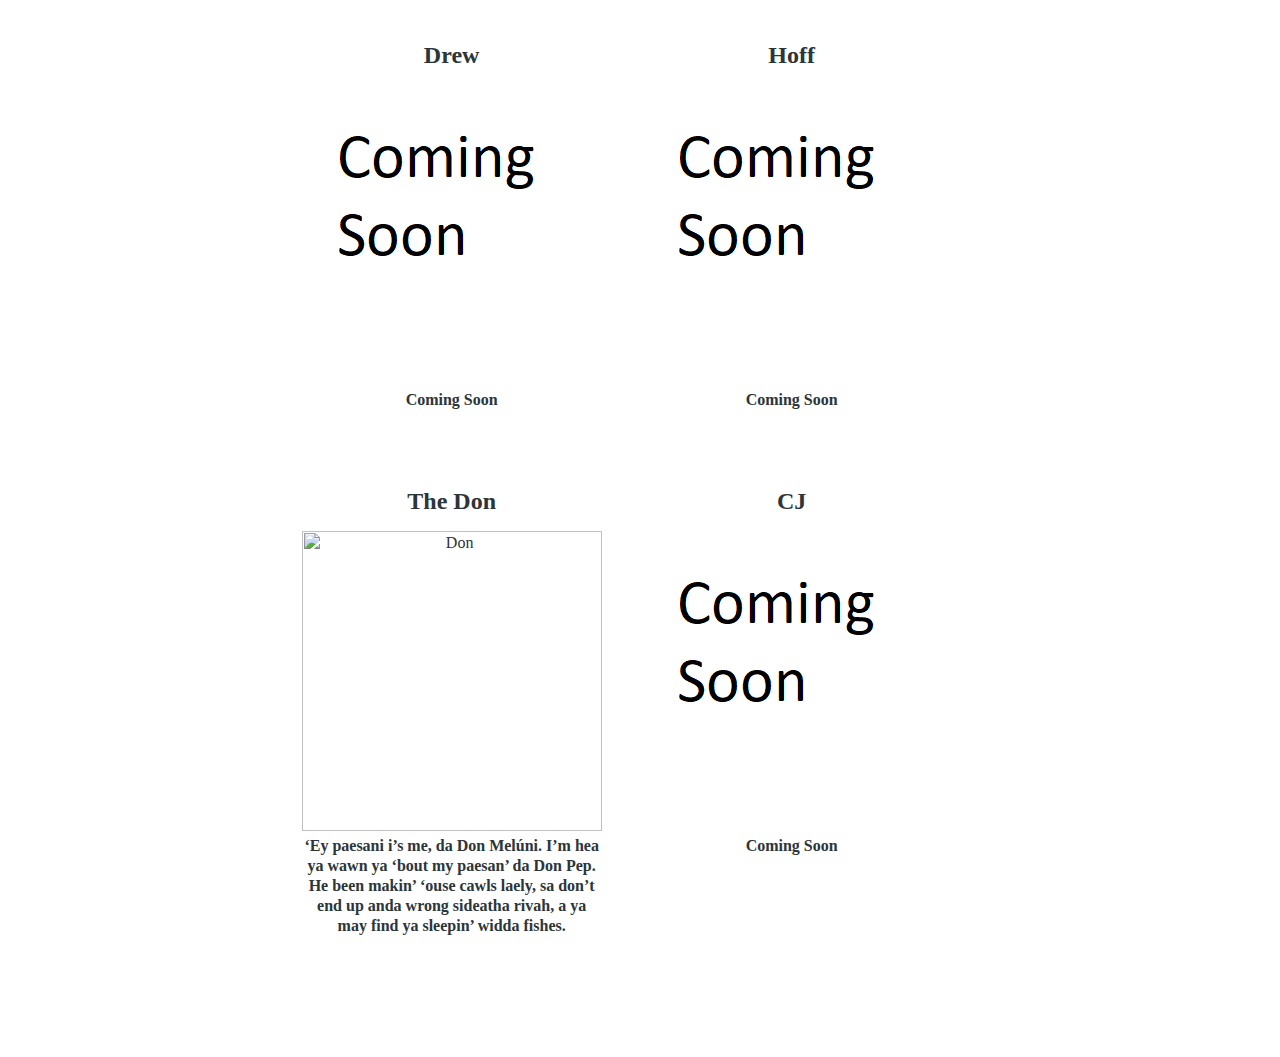
==== commit a99fd453: "Update about.html" ====
--- a/about.html
+++ b/about.html
@@ -44,121 +44,124 @@
                   <h4>
                   What's up y'all. I'm Jack Wheeler, aka "Wheels". Currently a Pre-Junior majoring in Computer Science.
                   I made this website to help get the word out about the Drexel Smash scene, so hopefully more people can
-                    find out about us with this. I'm a filthy Palu main, but I'm not good enough yet to be on the A or B team.
+                    find out about us with this. I'm a filthy Palu main, but I'm not good enough yet to be on the A or B <a href="/TheTeam.html" data-ajax="false" class="ui-link" style="color:black">team</a>.
                 </h4>
                 </div>
-                <div class = "about"><h2>Cynthia Harris</h2><img src="/cyn.jpg" alt="Cynthia Harris" class="portrait" />
+                
+                <div class="about">
+                  <h2>Andrew</h2>
+                  <img src="/boundy.jpg" alt="Andrew" class="portrait">
+                  <h4>
+                  Hello, I’m the Smash Ultimate coordinator at Drexel University, and I am also on the A team!
+                    I’m a Ness and Snake main always looking to improve and practice with new people.
+                    If you have any questions about our club, our events, or just the game in general, feel free to reach out to me!
+                </h4>
+                </div>
+                
+                
+                <div class="about">
+                  <h2>Ryan</h2>
+                  <img src="/ryan.jpg" alt="Ryan" class="portrait">
+                  <h4>
+                  Coming Soon
+                </h4>
+                </div>
+                
+                <div class="about">
+                  <h2>Dennis</h2>
+                  <img src="/placeholder.png" alt="Dennis" class="portrait">
+                  <h4>
+                  Coming Soon
+                </h4>
+                </div>
+
+               <div class="about">
+                  <h2>Joey</h2>
+                  <img src="/placeholder.png" alt="Joey" class="portrait">
+                  <h4>
+                  Coming Soon
+                </h4>
+                </div>
+
+                 <div class="about">
+                  <h2>Matt</h2>
+                  <img src="/placeholder.png" alt="Matt" class="portrait">
+                  <h4>
+                  Coming Soon
+                </h4>
+                </div>
+                
+                <div class="about">
+                  <h2>Brendan</h2>
+                  <img src="/placeholder.png" alt="Brendan" class="portrait">
+                  <h4>
+                  Coming Soon
+                </h4>
+                </div>
+                
+              <div class = "about">
+                <h2>Cynthia Harris</h2>
+                <img src="/cyn.jpg" alt="Cynthia Harris" class="portrait" />
                   <h4>
                     I'm Cynthia "devi" Harris, and I'm a Pre-Junior majoring in Computer Science. 
                     I maintain the spreadsheet we use to collect tournament data for our school's Power Rankings,
                     and I (mostly) main Palutena and Lucina. I am on the Drexel B Team.
                   </h4>
                   </div>
-                <div class = "about"><h2>Justin Ruta</h2><img src="/justin.jpg" alt="Justin Ruta" class="portrait" />
+                
+              <div class = "about">
+                <h2>Justin Ruta</h2>
+                <img src="/justin.jpg" alt="Justin Ruta" class="portrait" />
                   <h4>
                     A real brother to the team, makes it to every tournament possible knowing
                     it’s the best place for meeting new people and reflecting on his own gameplay. 
-                    Trains the newcomers to the team and helps them travel.
+                    Trains the newcomers to the team and helps them travel. I'm on the B team.
                   </h4>
                 </div>
-                <div class="about">
-  <h2>The Don</h2>
-  <img src="/Don.jpg" alt="Don" class="portrait">
-  <h4>
-  ‘Ey paesani i’s me, da Don Melúni. I’m hea ya wawn ya ‘bout my paesan’ da Don Pep. He been makin’
-    ‘ouse cawls laely, sa don’t end up anda wrong sideatha rivah, a ya may find ya sleepin’ widda fishes.
-</h4>
-</div>
+
+             <div class="about">
+              <h2>Abed</h2>
+              <img src="/Abed.jpg" alt="Abed" class="portrait">
+              <h4>
+               Hi, my name is Abed, tag is Paperman, and I am a first year graduate student here at Drexel.
+                I'm getting my master's degree in Biomedical Engineering, and I was at the University of Rhode Island before I came here.
+                I mostly play Snake and I'm happy to be part of the Drexel smash scene this year. I am on the &#127345 team.
+            </h4>
+          </div>
+                  
+            <div class="about">
+                <h2>Drew</h2>
+                <img src="/placeholder.png" alt="Andrew" class="portrait">
+                <h4>
+                Coming Soon
+              </h4>
+              </div>  
+
+             <div class="about">
+                <h2>Hoff</h2>
+                <img src="/placeholder.png" alt="Hoff" class="portrait">
+                <h4>
+                Coming Soon
+              </h4>
+              </div>  
                 
-   <div class="about">
-    <h2>Abed</h2>
-    <img src="/Abed.jpg" alt="Abed" class="portrait">
-    <h4>
-     Hi, my name is Abed, tag is Paperman, and I am a first year graduate student here at Drexel.
-      I'm getting my master's degree in Biomedical Engineering, and I was at the University of Rhode Island before I came here.
-      I mostly play Snake and I'm happy to be part of the Drexel smash scene this year. I am on the &#127345 team.
-  </h4>
-  </div>
+            <div class="about">
+              <h2>The Don</h2>
+              <img src="/Don.jpg" alt="Don" class="portrait">
+              <h4>
+              ‘Ey paesani i’s me, da Don Melúni. I’m hea ya wawn ya ‘bout my paesan’ da Don Pep. He been makin’
+                ‘ouse cawls laely, sa don’t end up anda wrong sideatha rivah, a ya may find ya sleepin’ widda fishes.
+            </h4>
+            </div>
                 
-  <div class="about">
-    <h2>Ryan</h2>
-    <img src="/ryan.jpg" alt="Ryan" class="portrait">
-    <h4>
-    Coming Soon
-  </h4>
-  </div>
+        <div class="about">
+            <h2>CJ</h2>
+            <img src="/placeholder.png" alt="CJ" class="portrait">
+            <h4>
+            Coming Soon
+          </h4>
+          </div>
 
-
-<div class="about">
-    <h2>Brendan</h2>
-    <img src="/placeholder.png" alt="Brendan" class="portrait">
-    <h4>
-    Coming Soon
-  </h4>
-  </div>
-
-
-
-<div class="about">
-    <h2>CJ</h2>
-    <img src="/placeholder.png" alt="CJ" class="portrait">
-    <h4>
-    Coming Soon
-  </h4>
-  </div>
-
-
-<div class="about">
-    <h2>Andrew</h2>
-    <img src="/boundy.jpg" alt="Andrew" class="portrait">
-    <h4>
-    Hello, I’m the Smash Ultimate coordinator at Drexel University, and I am also on the A team!
-      I’m a Ness and Snake main always looking to improve and practice with new people.
-      If you have any questions about our club, our events, or just the game in general, feel free to reach out to me!
-  </h4>
-  </div>
-
-
-<div class="about">
-    <h2>Dennis</h2>
-    <img src="/placeholder.png" alt="Dennis" class="portrait">
-    <h4>
-    Coming Soon
-  </h4>
-  </div>
-  
- <div class="about">
-    <h2>Joey</h2>
-    <img src="/placeholder.png" alt="Joey" class="portrait">
-    <h4>
-    Coming Soon
-  </h4>
-  </div>
-  
-   <div class="about">
-    <h2>Matt</h2>
-    <img src="/placeholder.png" alt="Matt" class="portrait">
-    <h4>
-    Coming Soon
-  </h4>
-  </div>
-                
-  <div class="about">
-    <h2>Andrew</h2>
-    <img src="/placeholder.png" alt="Andrew" class="portrait">
-    <h4>
-    Coming Soon
-  </h4>
-  </div>  
- 
-   <div class="about">
-    <h2>Hoff</h2>
-    <img src="/placeholder.png" alt="Hoff" class="portrait">
-    <h4>
-    Coming Soon
-  </h4>
-  </div>  
-                
     </div>
           </div>
         </div>
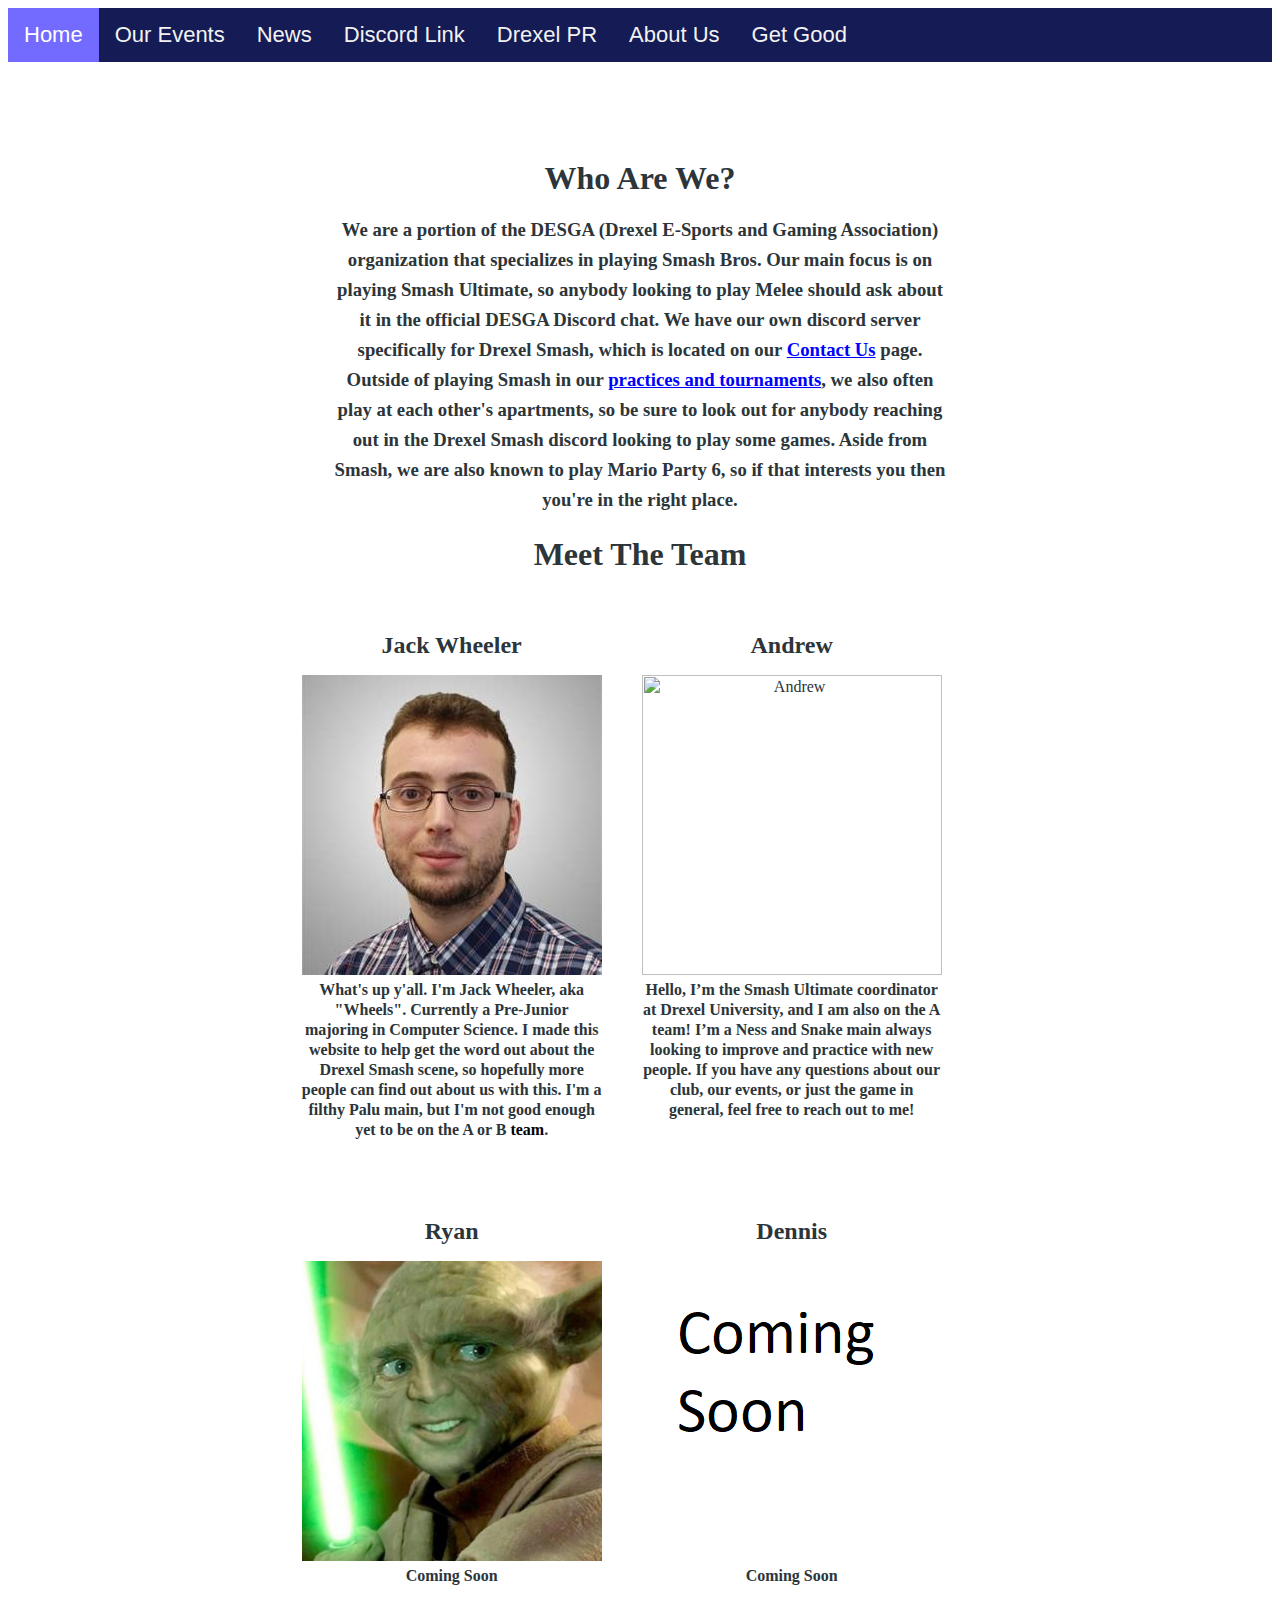
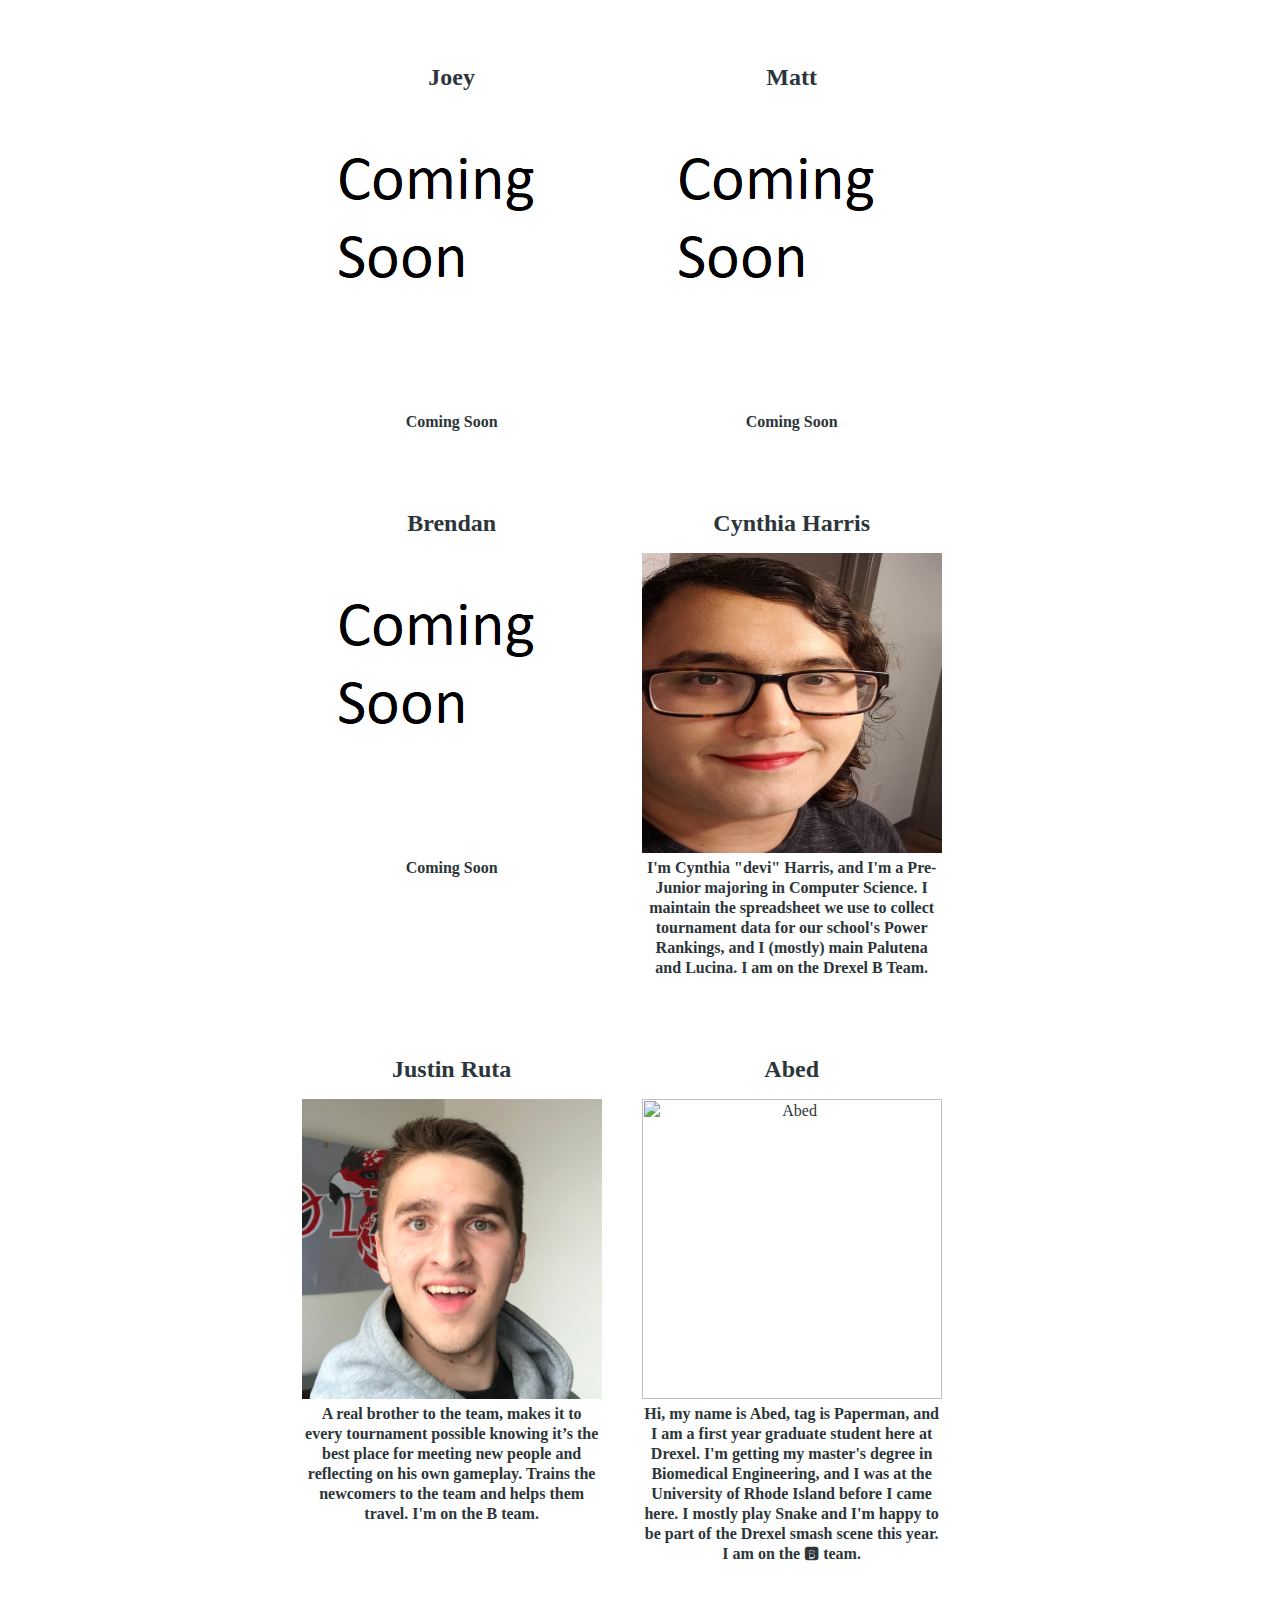
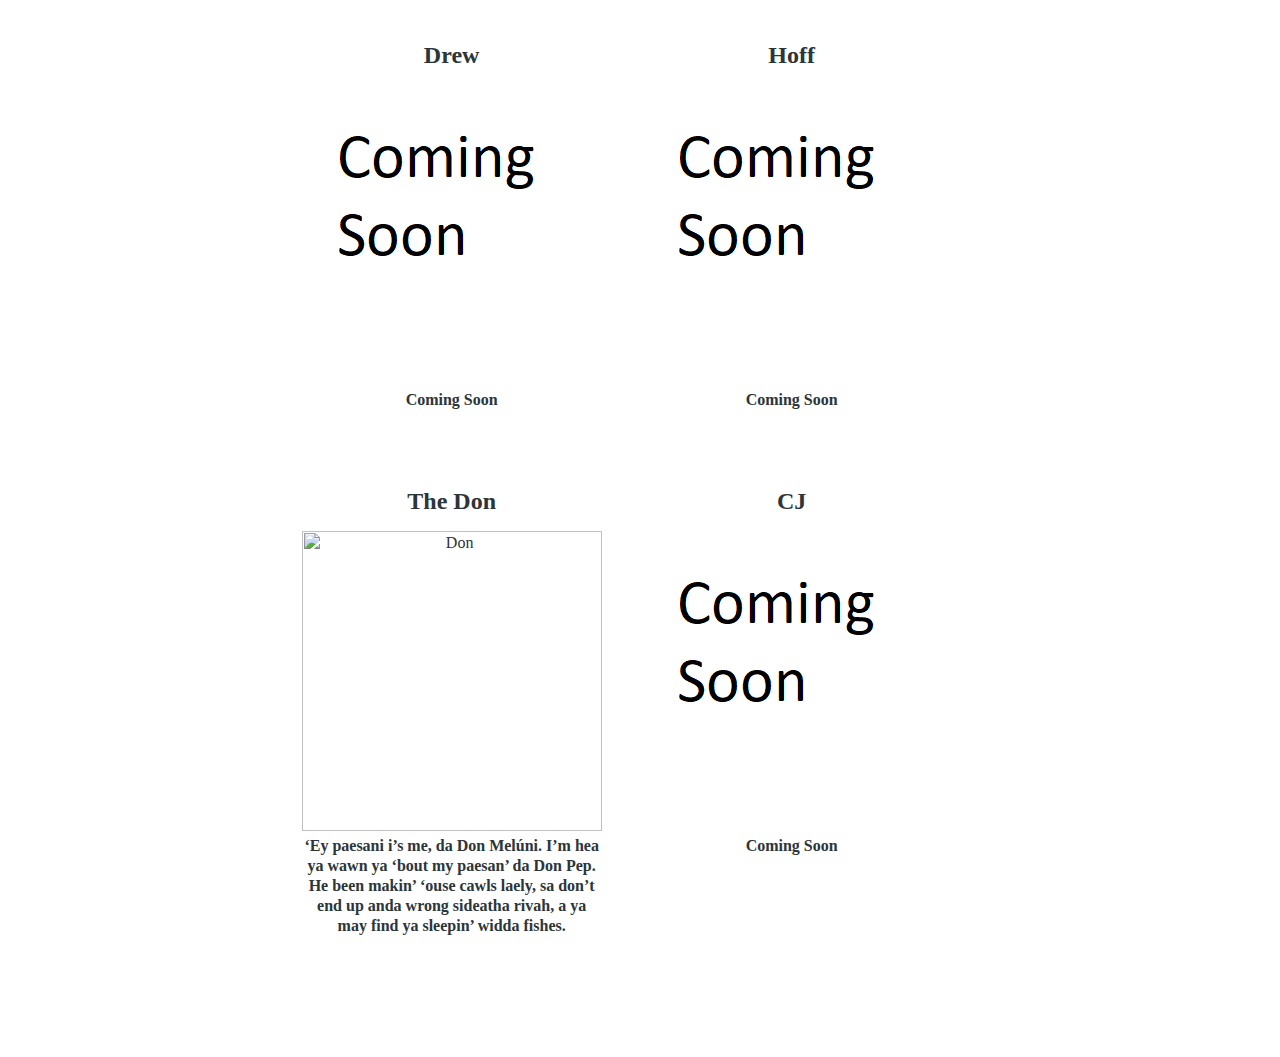
==== commit 34019280: "Update about.html" ====
--- a/about.html
+++ b/about.html
@@ -44,7 +44,8 @@
                   <h4>
                   What's up y'all. I'm Jack Wheeler, aka "Wheels". Currently a Pre-Junior majoring in Computer Science.
                   I made this website to help get the word out about the Drexel Smash scene, so hopefully more people can
-                    find out about us with this. I'm a filthy Palu main, but I'm not good enough yet to be on the A or B <a href="/TheTeam.html" data-ajax="false" class="ui-link" style="color:black">team</a>.
+                    find out about us with this. I'm a filthy Palu main, but I'm not good enough yet to be on the A or B
+                    <a href="/TheTeam.html" data-ajax="false" class="ui-link" style="color:black; text-decoration:none">team</a>.
                 </h4>
                 </div>
                 
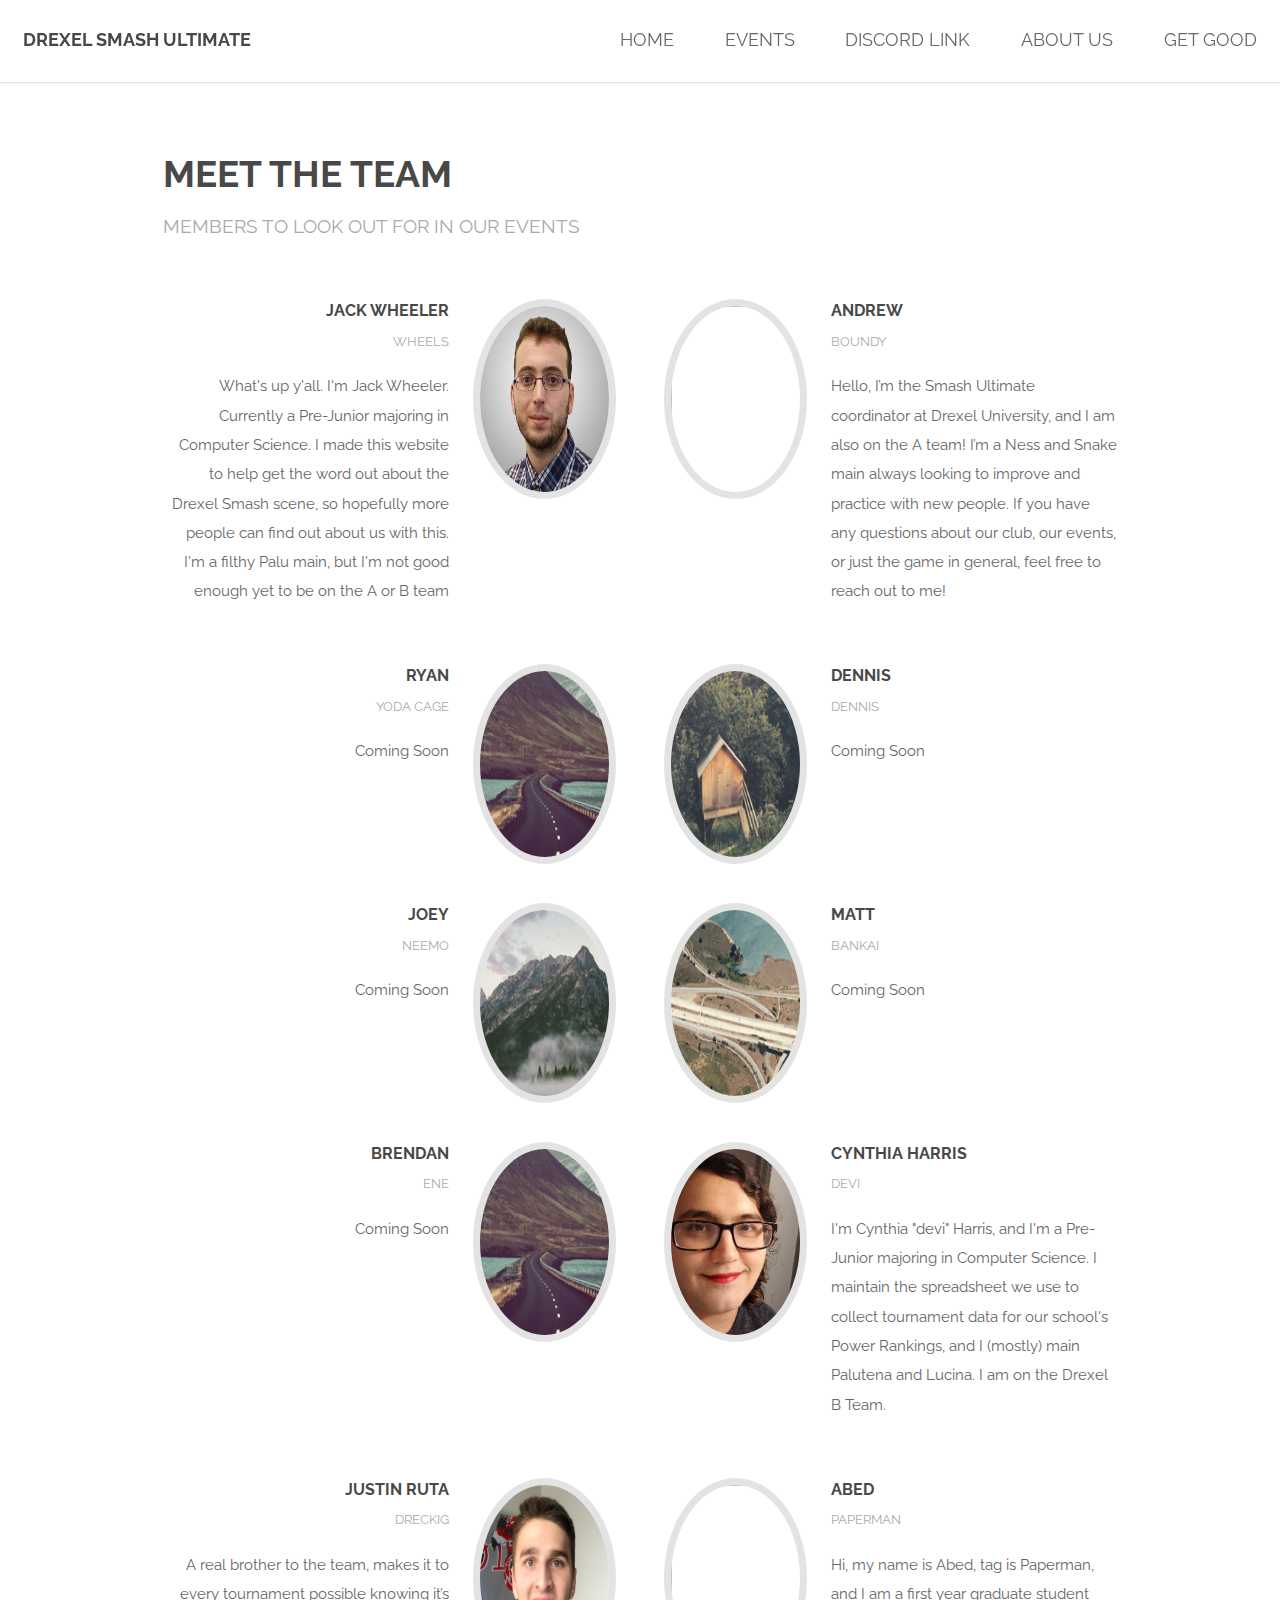
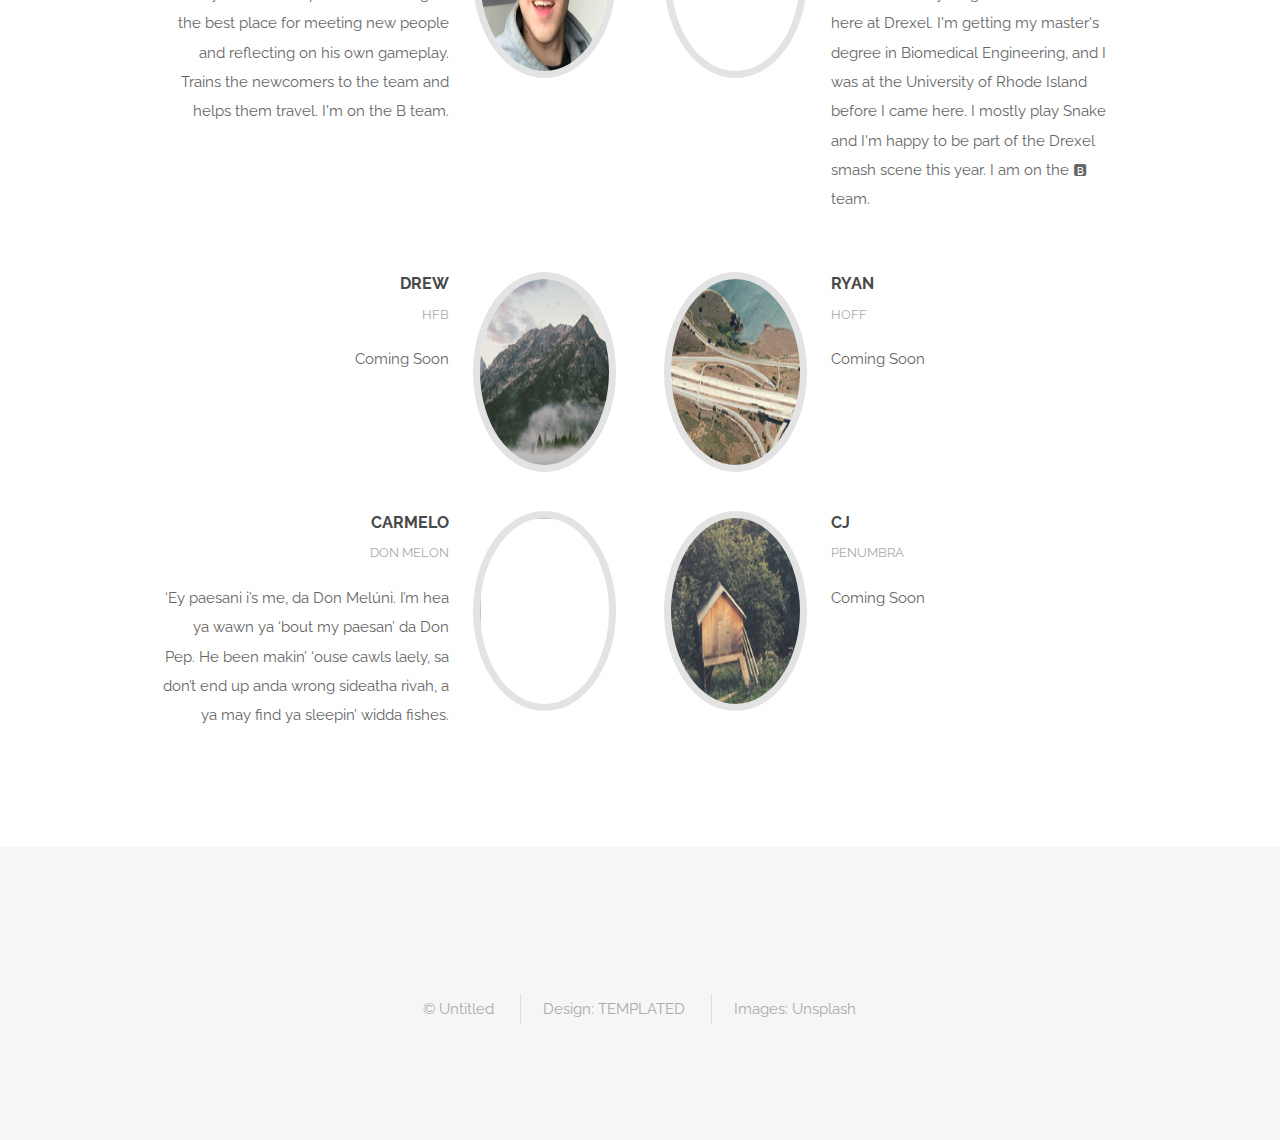
==== commit 22b61408: "Add files via upload" ====
--- a/about.html
+++ b/about.html
@@ -1,174 +1,214 @@
-<html>
-  <head>
-<link rel="stylesheet" href="https://code.jquery.com/mobile/1.4.5/jquery.mobile-1.4.5.min.css" />
-    <script src="https://code.jquery.com/jquery-2.1.4.min.js"></script>
-    <script src="https://code.jquery.com/mobile/1.4.5/jquery.mobile-1.4.5.min.js"></script>
-    <script>
-    jQuery(function() {
-      $('#mypanel').enhanceWithin().panel();
-    });
-    </script>
-    <meta http-equiv="Content-Type" content="text/html; charset=utf-8">
-    <title>Drexel Smash Bros Ultimate Members</title>
-    <meta name="description" content="Introducing the members of the Drexel Smash Bros team, and other notable players">
-    <link rel="stylesheet" href="style.css"/>
-    <div data-role="header" role="banner" class="ui-header ui-bar-inherit">
-        <div class="topnav navBar">
-          <a class="active ui-link" href="/index.html" data-ajax="false">Home</a>
-          <a href="events.html" data-ajax="false" class="ui-link">Our Events</a>
-          <a href="bans.html" data-ajax="false" class="ui-link">News</a>
-          <a href="contact.html" data-ajax="false" class="ui-link">Discord Link</a>
-          <a href="pr.html" data-ajax="false" class="ui-link">Drexel PR</a>
-          <a href="about.html" data-ajax="false" class="ui-link">About Us</a>
-          <a href="/improve.html" data-ajax="false" class="ui-link">Get Good</a>
-        </div>
-      </div>
-      
-      <div data-role="main" class="ui-content lorips" style="text-align: center;">
-
-            <div class = "ui-content aboutMain">
-              <h1>Who Are We?</h1>
-              <h3>
-                We are a portion of the DESGA (Drexel E-Sports and Gaming Association) organization that specializes in playing Smash Bros. 
-                Our main focus is on playing Smash Ultimate, so anybody looking to play Melee should ask about it in the official DESGA Discord chat. 
-                We have our own discord server specifically for Drexel Smash, which is located on our <a href="/contact.html" data-ajax="false" style="color:blue;">Contact Us</a> page.
-                Outside of playing Smash in our <a href="/events.html" data-ajax="false" style= "color:blue;">practices and tournaments</a>,
-                we also often play at each other's apartments, so be sure to look out 
-                for anybody reaching out in the Drexel Smash discord looking to play some games. Aside from Smash, we are also known to play Mario Party 6, so if that interests you then you're in the right place.
-              </h3>
-        </div>
-        <div data-role="main" class="ui-content" style="text-align:center; width:90%; margin-left:5%">
-                           <h1>Meet The Team</h1>
-              <div class = "ui-content outer">
-                <div class = "about"><h2>Jack Wheeler</h2><img src="/me.png" alt="Jack Wheeler" class="portrait" />
-                  <h4>
-                  What's up y'all. I'm Jack Wheeler, aka "Wheels". Currently a Pre-Junior majoring in Computer Science.
-                  I made this website to help get the word out about the Drexel Smash scene, so hopefully more people can
-                    find out about us with this. I'm a filthy Palu main, but I'm not good enough yet to be on the A or B
-                    <a href="/TheTeam.html" data-ajax="false" class="ui-link" style="color:black; text-decoration:none">team</a>.
-                </h4>
-                </div>
-                
-                <div class="about">
-                  <h2>Andrew</h2>
-                  <img src="/boundy.jpg" alt="Andrew" class="portrait">
-                  <h4>
-                  Hello, I’m the Smash Ultimate coordinator at Drexel University, and I am also on the A team!
-                    I’m a Ness and Snake main always looking to improve and practice with new people.
-                    If you have any questions about our club, our events, or just the game in general, feel free to reach out to me!
-                </h4>
-                </div>
-                
-                
-                <div class="about">
-                  <h2>Ryan</h2>
-                  <img src="/ryan.jpg" alt="Ryan" class="portrait">
-                  <h4>
-                  Coming Soon
-                </h4>
-                </div>
-                
-                <div class="about">
-                  <h2>Dennis</h2>
-                  <img src="/placeholder.png" alt="Dennis" class="portrait">
-                  <h4>
-                  Coming Soon
-                </h4>
-                </div>
-
-               <div class="about">
-                  <h2>Joey</h2>
-                  <img src="/placeholder.png" alt="Joey" class="portrait">
-                  <h4>
-                  Coming Soon
-                </h4>
-                </div>
-
-                 <div class="about">
-                  <h2>Matt</h2>
-                  <img src="/placeholder.png" alt="Matt" class="portrait">
-                  <h4>
-                  Coming Soon
-                </h4>
-                </div>
-                
-                <div class="about">
-                  <h2>Brendan</h2>
-                  <img src="/placeholder.png" alt="Brendan" class="portrait">
-                  <h4>
-                  Coming Soon
-                </h4>
-                </div>
-                
-              <div class = "about">
-                <h2>Cynthia Harris</h2>
-                <img src="/cyn.jpg" alt="Cynthia Harris" class="portrait" />
-                  <h4>
-                    I'm Cynthia "devi" Harris, and I'm a Pre-Junior majoring in Computer Science. 
-                    I maintain the spreadsheet we use to collect tournament data for our school's Power Rankings,
-                    and I (mostly) main Palutena and Lucina. I am on the Drexel B Team.
-                  </h4>
-                  </div>
-                
-              <div class = "about">
-                <h2>Justin Ruta</h2>
-                <img src="/justin.jpg" alt="Justin Ruta" class="portrait" />
-                  <h4>
-                    A real brother to the team, makes it to every tournament possible knowing
-                    it’s the best place for meeting new people and reflecting on his own gameplay. 
-                    Trains the newcomers to the team and helps them travel. I'm on the B team.
-                  </h4>
-                </div>
-
-             <div class="about">
-              <h2>Abed</h2>
-              <img src="/Abed.jpg" alt="Abed" class="portrait">
-              <h4>
-               Hi, my name is Abed, tag is Paperman, and I am a first year graduate student here at Drexel.
-                I'm getting my master's degree in Biomedical Engineering, and I was at the University of Rhode Island before I came here.
-                I mostly play Snake and I'm happy to be part of the Drexel smash scene this year. I am on the &#127345 team.
-            </h4>
-          </div>
-                  
-            <div class="about">
-                <h2>Drew</h2>
-                <img src="/placeholder.png" alt="Andrew" class="portrait">
-                <h4>
-                Coming Soon
-              </h4>
-              </div>  
-
-             <div class="about">
-                <h2>Hoff</h2>
-                <img src="/placeholder.png" alt="Hoff" class="portrait">
-                <h4>
-                Coming Soon
-              </h4>
-              </div>  
-                
-            <div class="about">
-              <h2>The Don</h2>
-              <img src="/Don.jpg" alt="Don" class="portrait">
-              <h4>
-              ‘Ey paesani i’s me, da Don Melúni. I’m hea ya wawn ya ‘bout my paesan’ da Don Pep. He been makin’
-                ‘ouse cawls laely, sa don’t end up anda wrong sideatha rivah, a ya may find ya sleepin’ widda fishes.
-            </h4>
-            </div>
-                
-        <div class="about">
-            <h2>CJ</h2>
-            <img src="/placeholder.png" alt="CJ" class="portrait">
-            <h4>
-            Coming Soon
-          </h4>
-          </div>
-
-    </div>
-          </div>
-        </div>
-  
-  </head>
-        <body>
-
-</body>
-</html>
+<!DOCTYPE HTML>
+<!--
+	Spatial by TEMPLATED
+	templated.co @templatedco
+	Released for free under the Creative Commons Attribution 3.0 license (templated.co/license)
+-->
+<html>
+	<head>
+	    <title>Drexel Smash Bros Ultimate Members</title>
+	    <meta name="description" content="Introducing the members of the Drexel Smash Bros team, and other notable players">
+		<meta charset="utf-8" />
+		<meta name="viewport" content="width=device-width, initial-scale=1" />
+		<link rel="stylesheet" href="main.css" />
+	</head>
+	<body>
+
+		<!-- Header -->
+			<header id="header">
+				<h1><strong><a href="index.html">Drexel Smash Ultimate</a></strong></h1>
+				<nav id="nav">
+					<ul>
+							<li><a href="index.html">Home</a></li>
+							<li><a href="events.html">Events</a></li>
+							<li><a href="contact.html">Discord Link</a></li>
+							<li><a href="about.html">About Us</a></li>
+							<li><a href="improve.html">Get Good</a></li>
+					</ul>
+				</nav>
+			</header>
+
+			<a href="#menu" class="navPanelToggle"><span class="fa fa-bars"></span></a>
+
+		<!-- Main -->
+			<section id="main" class="wrapper">
+				<div class="container">
+					<header class="major special">
+						<h2>Meet The Team</h2>
+						<p>Members to look out for in our events</p>
+					</header>
+					<div class="feature-grid">
+						<div class="feature">
+							<div class="image rounded"><img src="me.png" alt="" /></div>
+							<div class="content">
+								<header>
+									<h4>Jack Wheeler</h4>
+									<p>Wheels</p>
+								</header>
+								<p>What's up y'all. I'm Jack Wheeler. Currently a Pre-Junior majoring in Computer Science.
+									I made this website to help get the word out about the Drexel Smash scene, so hopefully more people can
+									  find out about us with this. I'm a filthy Palu main, but I'm not good enough yet to be on the A or B team</p>
+							</div>
+						</div>
+						<div class="feature">
+							<div class="image rounded"><img src="boundy.jpg" alt="" /></div>
+							<div class="content">
+								<header>
+									<h4>Andrew</h4>
+									<p>Boundy</p>
+								</header>
+								<p>  Hello, I’m the Smash Ultimate coordinator at Drexel University, and I am also on the A team!
+									I’m a Ness and Snake main always looking to improve and practice with new people.
+									If you have any questions about our club, our events, or just the game in general, feel free to reach out to me!</p>
+							</div>
+						</div>
+						<div class="feature">
+							<div class="image rounded"><img src="pic06.jpg" alt="" /></div>
+							<div class="content">
+								<header>
+									<h4>Ryan</h4>
+									<p>Yoda Cage</p>
+								</header>
+								<p>Coming Soon</p>
+							</div>
+						</div>
+						<div class="feature">
+							<div class="image rounded"><img src="pic07.jpg" alt="" /></div>
+							<div class="content">
+								<header>
+									<h4>Dennis</h4>
+									<p>Dennis</p>
+								</header>
+								<p>Coming Soon</p>
+							</div>
+						</div>
+						<div class="feature">
+							<div class="image rounded"><img src="pic04.jpg" alt="" /></div>
+							<div class="content">
+								<header>
+									<h4>Joey</h4>
+									<p>Neemo</p>
+								</header>
+								<p>Coming Soon</p>
+							</div>
+						</div>
+						<div class="feature">
+							<div class="image rounded"><img src="pic05.jpg" alt="" /></div>
+							<div class="content">
+								<header>
+									<h4>Matt</h4>
+									<p>Bankai</p>
+								</header>
+								<p>Coming Soon</p>
+							</div>
+						</div>
+						<div class="feature">
+							<div class="image rounded"><img src="pic06.jpg" alt="" /></div>
+							<div class="content">
+								<header>
+									<h4>Brendan</h4>
+									<p>Ene</p>
+								</header>
+								<p>Coming Soon</p>
+							</div>
+						</div>
+						<div class="feature">
+							<div class="image rounded"><img src="cyn.jpg" alt="" /></div>
+							<div class="content">
+								<header>
+									<h4>Cynthia Harris</h4>
+									<p>Devi</p>
+								</header>
+								<p>I'm Cynthia "devi" Harris, and I'm a Pre-Junior majoring in Computer Science. 
+									I maintain the spreadsheet we use to collect tournament data for our school's Power Rankings,
+									and I (mostly) main Palutena and Lucina. I am on the Drexel B Team.</p>
+							</div>
+						</div>
+						<div class="feature">
+							<div class="image rounded"><img src="justin.jpg" alt="" /></div>
+							<div class="content">
+								<header>
+									<h4>Justin Ruta</h4>
+									<p>Dreckig</p>
+								</header>
+								<p>A real brother to the team, makes it to every tournament possible knowing
+									it’s the best place for meeting new people and reflecting on his own gameplay. 
+									Trains the newcomers to the team and helps them travel. I'm on the B team.</p>
+							</div>
+						</div>
+						<div class="feature">
+							<div class="image rounded"><img src="Abed.jpg" alt="" /></div>
+							<div class="content">
+								<header>
+									<h4>Abed</h4>
+									<p>Paperman</p>
+								</header>
+								<p>Hi, my name is Abed, tag is Paperman, and I am a first year graduate student here at Drexel.
+									I'm getting my master's degree in Biomedical Engineering, and I was at the University of Rhode Island before I came here.
+									I mostly play Snake and I'm happy to be part of the Drexel smash scene this year. I am on the &#127345 team.</p>
+							</div>
+						</div>
+						<div class="feature">
+							<div class="image rounded"><img src="pic04.jpg" alt="" /></div>
+							<div class="content">
+								<header>
+									<h4>Drew</h4>
+									<p>HFB</p>
+								</header>
+								<p>Coming Soon</p>
+							</div>
+						</div>
+						<div class="feature">
+							<div class="image rounded"><img src="pic05.jpg" alt="" /></div>
+							<div class="content">
+								<header>
+									<h4>Ryan</h4>
+									<p>Hoff</p>
+								</header>
+								<p>Coming Soon</p>
+							</div>
+						</div>
+						<div class="feature">
+							<div class="image rounded"><img src="Don.jpg" alt="" /></div>
+							<div class="content">
+								<header>
+									<h4>Carmelo</h4>
+									<p>Don Melon</p>
+								</header>
+								<p>‘Ey paesani i’s me, da Don Melúni. I’m hea ya wawn ya ‘bout my paesan’ da Don Pep. He been makin’
+									‘ouse cawls laely, sa don’t end up anda wrong sideatha rivah, a ya may find ya sleepin’ widda fishes.</p>
+							</div>
+						</div>
+						<div class="feature">
+							<div class="image rounded"><img src="pic07.jpg" alt="" /></div>
+							<div class="content">
+								<header>
+									<h4>CJ</h4>
+									<p>Penumbra</p>
+								</header>
+								<p>Coming Soon</p>
+							</div>
+						</div>
+					</div>
+				</div>
+			</section>
+
+		<!-- Footer -->
+			<footer id="footer">
+				<div class="container">
+					<ul class="copyright">
+						<li>&copy; Untitled</li>
+						<li>Design: <a href="http://templated.co">TEMPLATED</a></li>
+						<li>Images: <a href="http://unsplash.com">Unsplash</a></li>
+					</ul>
+				</div>
+			</footer>
+
+		<!-- Scripts -->
+			<script src="jquery.min.js"></script>
+			<script src="skel.min.js"></script>
+			<script src="util.js"></script>
+			<script src="main.js"></script>
+
+	</body>
+</html>--- a/main.css
+++ b/main.css
@@ -0,0 +1,3270 @@
+@import url(font-awesome.min.css);
+@import url(https://fonts.googleapis.com/css?family=Raleway:400,700);
+
+/*
+	Spatial by TEMPLATED
+	templated.co @templatedco
+	Released for free under the Creative Commons Attribution 3.0 license (templated.co/license)
+*/
+
+/* Reset */
+
+	html, body, div, span, applet, object, iframe, h1, h2, h3, h4, h5, h6, p, blockquote, pre, a, abbr, acronym, address, big, cite, code, del, dfn, em, img, ins, kbd, q, s, samp, small, strike, strong, sub, sup, tt, var, b, u, i, center, dl, dt, dd, ol, ul, li, fieldset, form, label, legend, table, caption, tbody, tfoot, thead, tr, th, td, article, aside, canvas, details, embed, figure, figcaption, footer, header, hgroup, menu, nav, output, ruby, section, summary, time, mark, audio, video {
+		margin: 0;
+		padding: 0;
+		border: 0;
+		font-size: 100%;
+		font: inherit;
+		vertical-align: baseline;
+	}
+
+	article, aside, details, figcaption, figure, footer, header, hgroup, menu, nav, section {
+		display: block;
+	}
+
+	body {
+		line-height: 1;
+	}
+
+	ol, ul {
+		list-style: none;
+	}
+
+	blockquote, q {
+		quotes: none;
+	}
+
+	blockquote:before, blockquote:after, q:before, q:after {
+		content: '';
+		content: none;
+	}
+
+	table {
+		border-collapse: collapse;
+		border-spacing: 0;
+	}
+
+	body {
+		-webkit-text-size-adjust: none;
+	}
+
+/* Box Model */
+
+	*, *:before, *:after {
+		-moz-box-sizing: border-box;
+		-webkit-box-sizing: border-box;
+		box-sizing: border-box;
+	}
+
+/* Containers */
+
+	.container {
+		margin-left: auto;
+		margin-right: auto;
+	}
+
+	.container.\31 25\25 {
+		width: 100%;
+		max-width: 100em;
+		min-width: 80em;
+	}
+
+	.container.\37 5\25 {
+		width: 60em;
+	}
+
+	.container.\35 0\25 {
+		width: 40em;
+	}
+
+	.container.\32 5\25 {
+		width: 20em;
+	}
+
+	.container {
+		width: 80em;
+	}
+
+	@media screen and (max-width: 1680px) {
+
+		.container.\31 25\25 {
+			width: 100%;
+			max-width: 100em;
+			min-width: 80em;
+		}
+
+		.container.\37 5\25 {
+			width: 60em;
+		}
+
+		.container.\35 0\25 {
+			width: 40em;
+		}
+
+		.container.\32 5\25 {
+			width: 20em;
+		}
+
+		.container {
+			width: 80em;
+		}
+
+	}
+
+	@media screen and (max-width: 1280px) {
+
+		.container.\31 25\25 {
+			width: 100%;
+			max-width: 81.25em;
+			min-width: 65em;
+		}
+
+		.container.\37 5\25 {
+			width: 48.75em;
+		}
+
+		.container.\35 0\25 {
+			width: 32.5em;
+		}
+
+		.container.\32 5\25 {
+			width: 16.25em;
+		}
+
+		.container {
+			width: 65em;
+		}
+
+	}
+
+	@media screen and (max-width: 980px) {
+
+		.container.\31 25\25 {
+			width: 100%;
+			max-width: 112.5%;
+			min-width: 90%;
+		}
+
+		.container.\37 5\25 {
+			width: 67.5%;
+		}
+
+		.container.\35 0\25 {
+			width: 45%;
+		}
+
+		.container.\32 5\25 {
+			width: 22.5%;
+		}
+
+		.container {
+			width: 90%;
+		}
+
+	}
+
+	@media screen and (max-width: 736px) {
+
+		.container.\31 25\25 {
+			width: 100%;
+			max-width: 112.5%;
+			min-width: 90%;
+		}
+
+		.container.\37 5\25 {
+			width: 67.5%;
+		}
+
+		.container.\35 0\25 {
+			width: 45%;
+		}
+
+		.container.\32 5\25 {
+			width: 22.5%;
+		}
+
+		.container {
+			width: 90% !important;
+		}
+
+	}
+
+	@media screen and (max-width: 480px) {
+
+		.container.\31 25\25 {
+			width: 100%;
+			max-width: 112.5%;
+			min-width: 90%;
+		}
+
+		.container.\37 5\25 {
+			width: 67.5%;
+		}
+
+		.container.\35 0\25 {
+			width: 45%;
+		}
+
+		.container.\32 5\25 {
+			width: 22.5%;
+		}
+
+		.container {
+			width: 90% !important;
+		}
+
+	}
+
+/* Grid */
+
+	.row {
+		border-bottom: solid 1px transparent;
+		-moz-box-sizing: border-box;
+		-webkit-box-sizing: border-box;
+		box-sizing: border-box;
+	}
+
+	.row > * {
+		float: left;
+		-moz-box-sizing: border-box;
+		-webkit-box-sizing: border-box;
+		box-sizing: border-box;
+	}
+
+	.row:after, .row:before {
+		content: '';
+		display: block;
+		clear: both;
+		height: 0;
+	}
+
+	.row.uniform > * > :first-child {
+		margin-top: 0;
+	}
+
+	.row.uniform > * > :last-child {
+		margin-bottom: 0;
+	}
+
+	.row.\30 \25 > * {
+		padding: 0 0 0 0em;
+	}
+
+	.row.\30 \25 {
+		margin: 0 0 -1px 0em;
+	}
+
+	.row.uniform.\30 \25 > * {
+		padding: 0em 0 0 0em;
+	}
+
+	.row.uniform.\30 \25 {
+		margin: 0em 0 -1px 0em;
+	}
+
+	.row > * {
+		padding: 0 0 0 2em;
+	}
+
+	.row {
+		margin: 0 0 -1px -2em;
+	}
+
+	.row.uniform > * {
+		padding: 2em 0 0 2em;
+	}
+
+	.row.uniform {
+		margin: -2em 0 -1px -2em;
+	}
+
+	.row.\32 00\25 > * {
+		padding: 0 0 0 4em;
+	}
+
+	.row.\32 00\25 {
+		margin: 0 0 -1px -4em;
+	}
+
+	.row.uniform.\32 00\25 > * {
+		padding: 4em 0 0 4em;
+	}
+
+	.row.uniform.\32 00\25 {
+		margin: -4em 0 -1px -4em;
+	}
+
+	.row.\31 50\25 > * {
+		padding: 0 0 0 3em;
+	}
+
+	.row.\31 50\25 {
+		margin: 0 0 -1px -3em;
+	}
+
+	.row.uniform.\31 50\25 > * {
+		padding: 3em 0 0 3em;
+	}
+
+	.row.uniform.\31 50\25 {
+		margin: -3em 0 -1px -3em;
+	}
+
+	.row.\35 0\25 > * {
+		padding: 0 0 0 1em;
+	}
+
+	.row.\35 0\25 {
+		margin: 0 0 -1px -1em;
+	}
+
+	.row.uniform.\35 0\25 > * {
+		padding: 1em 0 0 1em;
+	}
+
+	.row.uniform.\35 0\25 {
+		margin: -1em 0 -1px -1em;
+	}
+
+	.row.\32 5\25 > * {
+		padding: 0 0 0 0.5em;
+	}
+
+	.row.\32 5\25 {
+		margin: 0 0 -1px -0.5em;
+	}
+
+	.row.uniform.\32 5\25 > * {
+		padding: 0.5em 0 0 0.5em;
+	}
+
+	.row.uniform.\32 5\25 {
+		margin: -0.5em 0 -1px -0.5em;
+	}
+
+	.\31 2u, .\31 2u\24 {
+		width: 100%;
+		clear: none;
+		margin-left: 0;
+	}
+
+	.\31 1u, .\31 1u\24 {
+		width: 91.6666666667%;
+		clear: none;
+		margin-left: 0;
+	}
+
+	.\31 0u, .\31 0u\24 {
+		width: 83.3333333333%;
+		clear: none;
+		margin-left: 0;
+	}
+
+	.\39 u, .\39 u\24 {
+		width: 75%;
+		clear: none;
+		margin-left: 0;
+	}
+
+	.\38 u, .\38 u\24 {
+		width: 66.6666666667%;
+		clear: none;
+		margin-left: 0;
+	}
+
+	.\37 u, .\37 u\24 {
+		width: 58.3333333333%;
+		clear: none;
+		margin-left: 0;
+	}
+
+	.\36 u, .\36 u\24 {
+		width: 50%;
+		clear: none;
+		margin-left: 0;
+	}
+
+	.\35 u, .\35 u\24 {
+		width: 41.6666666667%;
+		clear: none;
+		margin-left: 0;
+	}
+
+	.\34 u, .\34 u\24 {
+		width: 33.3333333333%;
+		clear: none;
+		margin-left: 0;
+	}
+
+	.\33 u, .\33 u\24 {
+		width: 25%;
+		clear: none;
+		margin-left: 0;
+	}
+
+	.\32 u, .\32 u\24 {
+		width: 16.6666666667%;
+		clear: none;
+		margin-left: 0;
+	}
+
+	.\31 u, .\31 u\24 {
+		width: 8.3333333333%;
+		clear: none;
+		margin-left: 0;
+	}
+
+	.\31 2u\24 + *,
+	.\31 1u\24 + *,
+	.\31 0u\24 + *,
+	.\39 u\24 + *,
+	.\38 u\24 + *,
+	.\37 u\24 + *,
+	.\36 u\24 + *,
+	.\35 u\24 + *,
+	.\34 u\24 + *,
+	.\33 u\24 + *,
+	.\32 u\24 + *,
+	.\31 u\24 + * {
+		clear: left;
+	}
+
+	.\-11u {
+		margin-left: 91.66667%;
+	}
+
+	.\-10u {
+		margin-left: 83.33333%;
+	}
+
+	.\-9u {
+		margin-left: 75%;
+	}
+
+	.\-8u {
+		margin-left: 66.66667%;
+	}
+
+	.\-7u {
+		margin-left: 58.33333%;
+	}
+
+	.\-6u {
+		margin-left: 50%;
+	}
+
+	.\-5u {
+		margin-left: 41.66667%;
+	}
+
+	.\-4u {
+		margin-left: 33.33333%;
+	}
+
+	.\-3u {
+		margin-left: 25%;
+	}
+
+	.\-2u {
+		margin-left: 16.66667%;
+	}
+
+	.\-1u {
+		margin-left: 8.33333%;
+	}
+
+	@media screen and (max-width: 1680px) {
+
+		.row > * {
+			padding: 0 0 0 2em;
+		}
+
+		.row {
+			margin: 0 0 -1px -2em;
+		}
+
+		.row.uniform > * {
+			padding: 2em 0 0 2em;
+		}
+
+		.row.uniform {
+			margin: -2em 0 -1px -2em;
+		}
+
+		.row.\32 00\25 > * {
+			padding: 0 0 0 4em;
+		}
+
+		.row.\32 00\25 {
+			margin: 0 0 -1px -4em;
+		}
+
+		.row.uniform.\32 00\25 > * {
+			padding: 4em 0 0 4em;
+		}
+
+		.row.uniform.\32 00\25 {
+			margin: -4em 0 -1px -4em;
+		}
+
+		.row.\31 50\25 > * {
+			padding: 0 0 0 3em;
+		}
+
+		.row.\31 50\25 {
+			margin: 0 0 -1px -3em;
+		}
+
+		.row.uniform.\31 50\25 > * {
+			padding: 3em 0 0 3em;
+		}
+
+		.row.uniform.\31 50\25 {
+			margin: -3em 0 -1px -3em;
+		}
+
+		.row.\35 0\25 > * {
+			padding: 0 0 0 1em;
+		}
+
+		.row.\35 0\25 {
+			margin: 0 0 -1px -1em;
+		}
+
+		.row.uniform.\35 0\25 > * {
+			padding: 1em 0 0 1em;
+		}
+
+		.row.uniform.\35 0\25 {
+			margin: -1em 0 -1px -1em;
+		}
+
+		.row.\32 5\25 > * {
+			padding: 0 0 0 0.5em;
+		}
+
+		.row.\32 5\25 {
+			margin: 0 0 -1px -0.5em;
+		}
+
+		.row.uniform.\32 5\25 > * {
+			padding: 0.5em 0 0 0.5em;
+		}
+
+		.row.uniform.\32 5\25 {
+			margin: -0.5em 0 -1px -0.5em;
+		}
+
+		.\31 2u\28xlarge\29, .\31 2u\24\28xlarge\29 {
+			width: 100%;
+			clear: none;
+			margin-left: 0;
+		}
+
+		.\31 1u\28xlarge\29, .\31 1u\24\28xlarge\29 {
+			width: 91.6666666667%;
+			clear: none;
+			margin-left: 0;
+		}
+
+		.\31 0u\28xlarge\29, .\31 0u\24\28xlarge\29 {
+			width: 83.3333333333%;
+			clear: none;
+			margin-left: 0;
+		}
+
+		.\39 u\28xlarge\29, .\39 u\24\28xlarge\29 {
+			width: 75%;
+			clear: none;
+			margin-left: 0;
+		}
+
+		.\38 u\28xlarge\29, .\38 u\24\28xlarge\29 {
+			width: 66.6666666667%;
+			clear: none;
+			margin-left: 0;
+		}
+
+		.\37 u\28xlarge\29, .\37 u\24\28xlarge\29 {
+			width: 58.3333333333%;
+			clear: none;
+			margin-left: 0;
+		}
+
+		.\36 u\28xlarge\29, .\36 u\24\28xlarge\29 {
+			width: 50%;
+			clear: none;
+			margin-left: 0;
+		}
+
+		.\35 u\28xlarge\29, .\35 u\24\28xlarge\29 {
+			width: 41.6666666667%;
+			clear: none;
+			margin-left: 0;
+		}
+
+		.\34 u\28xlarge\29, .\34 u\24\28xlarge\29 {
+			width: 33.3333333333%;
+			clear: none;
+			margin-left: 0;
+		}
+
+		.\33 u\28xlarge\29, .\33 u\24\28xlarge\29 {
+			width: 25%;
+			clear: none;
+			margin-left: 0;
+		}
+
+		.\32 u\28xlarge\29, .\32 u\24\28xlarge\29 {
+			width: 16.6666666667%;
+			clear: none;
+			margin-left: 0;
+		}
+
+		.\31 u\28xlarge\29, .\31 u\24\28xlarge\29 {
+			width: 8.3333333333%;
+			clear: none;
+			margin-left: 0;
+		}
+
+		.\31 2u\24\28xlarge\29 + *,
+		.\31 1u\24\28xlarge\29 + *,
+		.\31 0u\24\28xlarge\29 + *,
+		.\39 u\24\28xlarge\29 + *,
+		.\38 u\24\28xlarge\29 + *,
+		.\37 u\24\28xlarge\29 + *,
+		.\36 u\24\28xlarge\29 + *,
+		.\35 u\24\28xlarge\29 + *,
+		.\34 u\24\28xlarge\29 + *,
+		.\33 u\24\28xlarge\29 + *,
+		.\32 u\24\28xlarge\29 + *,
+		.\31 u\24\28xlarge\29 + * {
+			clear: left;
+		}
+
+		.\-11u\28xlarge\29 {
+			margin-left: 91.66667%;
+		}
+
+		.\-10u\28xlarge\29 {
+			margin-left: 83.33333%;
+		}
+
+		.\-9u\28xlarge\29 {
+			margin-left: 75%;
+		}
+
+		.\-8u\28xlarge\29 {
+			margin-left: 66.66667%;
+		}
+
+		.\-7u\28xlarge\29 {
+			margin-left: 58.33333%;
+		}
+
+		.\-6u\28xlarge\29 {
+			margin-left: 50%;
+		}
+
+		.\-5u\28xlarge\29 {
+			margin-left: 41.66667%;
+		}
+
+		.\-4u\28xlarge\29 {
+			margin-left: 33.33333%;
+		}
+
+		.\-3u\28xlarge\29 {
+			margin-left: 25%;
+		}
+
+		.\-2u\28xlarge\29 {
+			margin-left: 16.66667%;
+		}
+
+		.\-1u\28xlarge\29 {
+			margin-left: 8.33333%;
+		}
+
+	}
+
+	@media screen and (max-width: 1280px) {
+
+		.row > * {
+			padding: 0 0 0 1.5em;
+		}
+
+		.row {
+			margin: 0 0 -1px -1.5em;
+		}
+
+		.row.uniform > * {
+			padding: 1.5em 0 0 1.5em;
+		}
+
+		.row.uniform {
+			margin: -1.5em 0 -1px -1.5em;
+		}
+
+		.row.\32 00\25 > * {
+			padding: 0 0 0 3em;
+		}
+
+		.row.\32 00\25 {
+			margin: 0 0 -1px -3em;
+		}
+
+		.row.uniform.\32 00\25 > * {
+			padding: 3em 0 0 3em;
+		}
+
+		.row.uniform.\32 00\25 {
+			margin: -3em 0 -1px -3em;
+		}
+
+		.row.\31 50\25 > * {
+			padding: 0 0 0 2.25em;
+		}
+
+		.row.\31 50\25 {
+			margin: 0 0 -1px -2.25em;
+		}
+
+		.row.uniform.\31 50\25 > * {
+			padding: 2.25em 0 0 2.25em;
+		}
+
+		.row.uniform.\31 50\25 {
+			margin: -2.25em 0 -1px -2.25em;
+		}
+
+		.row.\35 0\25 > * {
+			padding: 0 0 0 0.75em;
+		}
+
+		.row.\35 0\25 {
+			margin: 0 0 -1px -0.75em;
+		}
+
+		.row.uniform.\35 0\25 > * {
+			padding: 0.75em 0 0 0.75em;
+		}
+
+		.row.uniform.\35 0\25 {
+			margin: -0.75em 0 -1px -0.75em;
+		}
+
+		.row.\32 5\25 > * {
+			padding: 0 0 0 0.375em;
+		}
+
+		.row.\32 5\25 {
+			margin: 0 0 -1px -0.375em;
+		}
+
+		.row.uniform.\32 5\25 > * {
+			padding: 0.375em 0 0 0.375em;
+		}
+
+		.row.uniform.\32 5\25 {
+			margin: -0.375em 0 -1px -0.375em;
+		}
+
+		.\31 2u\28large\29, .\31 2u\24\28large\29 {
+			width: 100%;
+			clear: none;
+			margin-left: 0;
+		}
+
+		.\31 1u\28large\29, .\31 1u\24\28large\29 {
+			width: 91.6666666667%;
+			clear: none;
+			margin-left: 0;
+		}
+
+		.\31 0u\28large\29, .\31 0u\24\28large\29 {
+			width: 83.3333333333%;
+			clear: none;
+			margin-left: 0;
+		}
+
+		.\39 u\28large\29, .\39 u\24\28large\29 {
+			width: 75%;
+			clear: none;
+			margin-left: 0;
+		}
+
+		.\38 u\28large\29, .\38 u\24\28large\29 {
+			width: 66.6666666667%;
+			clear: none;
+			margin-left: 0;
+		}
+
+		.\37 u\28large\29, .\37 u\24\28large\29 {
+			width: 58.3333333333%;
+			clear: none;
+			margin-left: 0;
+		}
+
+		.\36 u\28large\29, .\36 u\24\28large\29 {
+			width: 50%;
+			clear: none;
+			margin-left: 0;
+		}
+
+		.\35 u\28large\29, .\35 u\24\28large\29 {
+			width: 41.6666666667%;
+			clear: none;
+			margin-left: 0;
+		}
+
+		.\34 u\28large\29, .\34 u\24\28large\29 {
+			width: 33.3333333333%;
+			clear: none;
+			margin-left: 0;
+		}
+
+		.\33 u\28large\29, .\33 u\24\28large\29 {
+			width: 25%;
+			clear: none;
+			margin-left: 0;
+		}
+
+		.\32 u\28large\29, .\32 u\24\28large\29 {
+			width: 16.6666666667%;
+			clear: none;
+			margin-left: 0;
+		}
+
+		.\31 u\28large\29, .\31 u\24\28large\29 {
+			width: 8.3333333333%;
+			clear: none;
+			margin-left: 0;
+		}
+
+		.\31 2u\24\28large\29 + *,
+		.\31 1u\24\28large\29 + *,
+		.\31 0u\24\28large\29 + *,
+		.\39 u\24\28large\29 + *,
+		.\38 u\24\28large\29 + *,
+		.\37 u\24\28large\29 + *,
+		.\36 u\24\28large\29 + *,
+		.\35 u\24\28large\29 + *,
+		.\34 u\24\28large\29 + *,
+		.\33 u\24\28large\29 + *,
+		.\32 u\24\28large\29 + *,
+		.\31 u\24\28large\29 + * {
+			clear: left;
+		}
+
+		.\-11u\28large\29 {
+			margin-left: 91.66667%;
+		}
+
+		.\-10u\28large\29 {
+			margin-left: 83.33333%;
+		}
+
+		.\-9u\28large\29 {
+			margin-left: 75%;
+		}
+
+		.\-8u\28large\29 {
+			margin-left: 66.66667%;
+		}
+
+		.\-7u\28large\29 {
+			margin-left: 58.33333%;
+		}
+
+		.\-6u\28large\29 {
+			margin-left: 50%;
+		}
+
+		.\-5u\28large\29 {
+			margin-left: 41.66667%;
+		}
+
+		.\-4u\28large\29 {
+			margin-left: 33.33333%;
+		}
+
+		.\-3u\28large\29 {
+			margin-left: 25%;
+		}
+
+		.\-2u\28large\29 {
+			margin-left: 16.66667%;
+		}
+
+		.\-1u\28large\29 {
+			margin-left: 8.33333%;
+		}
+
+	}
+
+	@media screen and (max-width: 980px) {
+
+		.row > * {
+			padding: 0 0 0 1.5em;
+		}
+
+		.row {
+			margin: 0 0 -1px -1.5em;
+		}
+
+		.row.uniform > * {
+			padding: 1.5em 0 0 1.5em;
+		}
+
+		.row.uniform {
+			margin: -1.5em 0 -1px -1.5em;
+		}
+
+		.row.\32 00\25 > * {
+			padding: 0 0 0 3em;
+		}
+
+		.row.\32 00\25 {
+			margin: 0 0 -1px -3em;
+		}
+
+		.row.uniform.\32 00\25 > * {
+			padding: 3em 0 0 3em;
+		}
+
+		.row.uniform.\32 00\25 {
+			margin: -3em 0 -1px -3em;
+		}
+
+		.row.\31 50\25 > * {
+			padding: 0 0 0 2.25em;
+		}
+
+		.row.\31 50\25 {
+			margin: 0 0 -1px -2.25em;
+		}
+
+		.row.uniform.\31 50\25 > * {
+			padding: 2.25em 0 0 2.25em;
+		}
+
+		.row.uniform.\31 50\25 {
+			margin: -2.25em 0 -1px -2.25em;
+		}
+
+		.row.\35 0\25 > * {
+			padding: 0 0 0 0.75em;
+		}
+
+		.row.\35 0\25 {
+			margin: 0 0 -1px -0.75em;
+		}
+
+		.row.uniform.\35 0\25 > * {
+			padding: 0.75em 0 0 0.75em;
+		}
+
+		.row.uniform.\35 0\25 {
+			margin: -0.75em 0 -1px -0.75em;
+		}
+
+		.row.\32 5\25 > * {
+			padding: 0 0 0 0.375em;
+		}
+
+		.row.\32 5\25 {
+			margin: 0 0 -1px -0.375em;
+		}
+
+		.row.uniform.\32 5\25 > * {
+			padding: 0.375em 0 0 0.375em;
+		}
+
+		.row.uniform.\32 5\25 {
+			margin: -0.375em 0 -1px -0.375em;
+		}
+
+		.\31 2u\28medium\29, .\31 2u\24\28medium\29 {
+			width: 100%;
+			clear: none;
+			margin-left: 0;
+		}
+
+		.\31 1u\28medium\29, .\31 1u\24\28medium\29 {
+			width: 91.6666666667%;
+			clear: none;
+			margin-left: 0;
+		}
+
+		.\31 0u\28medium\29, .\31 0u\24\28medium\29 {
+			width: 83.3333333333%;
+			clear: none;
+			margin-left: 0;
+		}
+
+		.\39 u\28medium\29, .\39 u\24\28medium\29 {
+			width: 75%;
+			clear: none;
+			margin-left: 0;
+		}
+
+		.\38 u\28medium\29, .\38 u\24\28medium\29 {
+			width: 66.6666666667%;
+			clear: none;
+			margin-left: 0;
+		}
+
+		.\37 u\28medium\29, .\37 u\24\28medium\29 {
+			width: 58.3333333333%;
+			clear: none;
+			margin-left: 0;
+		}
+
+		.\36 u\28medium\29, .\36 u\24\28medium\29 {
+			width: 50%;
+			clear: none;
+			margin-left: 0;
+		}
+
+		.\35 u\28medium\29, .\35 u\24\28medium\29 {
+			width: 41.6666666667%;
+			clear: none;
+			margin-left: 0;
+		}
+
+		.\34 u\28medium\29, .\34 u\24\28medium\29 {
+			width: 33.3333333333%;
+			clear: none;
+			margin-left: 0;
+		}
+
+		.\33 u\28medium\29, .\33 u\24\28medium\29 {
+			width: 25%;
+			clear: none;
+			margin-left: 0;
+		}
+
+		.\32 u\28medium\29, .\32 u\24\28medium\29 {
+			width: 16.6666666667%;
+			clear: none;
+			margin-left: 0;
+		}
+
+		.\31 u\28medium\29, .\31 u\24\28medium\29 {
+			width: 8.3333333333%;
+			clear: none;
+			margin-left: 0;
+		}
+
+		.\31 2u\24\28medium\29 + *,
+		.\31 1u\24\28medium\29 + *,
+		.\31 0u\24\28medium\29 + *,
+		.\39 u\24\28medium\29 + *,
+		.\38 u\24\28medium\29 + *,
+		.\37 u\24\28medium\29 + *,
+		.\36 u\24\28medium\29 + *,
+		.\35 u\24\28medium\29 + *,
+		.\34 u\24\28medium\29 + *,
+		.\33 u\24\28medium\29 + *,
+		.\32 u\24\28medium\29 + *,
+		.\31 u\24\28medium\29 + * {
+			clear: left;
+		}
+
+		.\-11u\28medium\29 {
+			margin-left: 91.66667%;
+		}
+
+		.\-10u\28medium\29 {
+			margin-left: 83.33333%;
+		}
+
+		.\-9u\28medium\29 {
+			margin-left: 75%;
+		}
+
+		.\-8u\28medium\29 {
+			margin-left: 66.66667%;
+		}
+
+		.\-7u\28medium\29 {
+			margin-left: 58.33333%;
+		}
+
+		.\-6u\28medium\29 {
+			margin-left: 50%;
+		}
+
+		.\-5u\28medium\29 {
+			margin-left: 41.66667%;
+		}
+
+		.\-4u\28medium\29 {
+			margin-left: 33.33333%;
+		}
+
+		.\-3u\28medium\29 {
+			margin-left: 25%;
+		}
+
+		.\-2u\28medium\29 {
+			margin-left: 16.66667%;
+		}
+
+		.\-1u\28medium\29 {
+			margin-left: 8.33333%;
+		}
+
+	}
+
+	@media screen and (max-width: 736px) {
+
+		.row > * {
+			padding: 0 0 0 1.25em;
+		}
+
+		.row {
+			margin: 0 0 -1px -1.25em;
+		}
+
+		.row.uniform > * {
+			padding: 1.25em 0 0 1.25em;
+		}
+
+		.row.uniform {
+			margin: -1.25em 0 -1px -1.25em;
+		}
+
+		.row.\32 00\25 > * {
+			padding: 0 0 0 2.5em;
+		}
+
+		.row.\32 00\25 {
+			margin: 0 0 -1px -2.5em;
+		}
+
+		.row.uniform.\32 00\25 > * {
+			padding: 2.5em 0 0 2.5em;
+		}
+
+		.row.uniform.\32 00\25 {
+			margin: -2.5em 0 -1px -2.5em;
+		}
+
+		.row.\31 50\25 > * {
+			padding: 0 0 0 1.875em;
+		}
+
+		.row.\31 50\25 {
+			margin: 0 0 -1px -1.875em;
+		}
+
+		.row.uniform.\31 50\25 > * {
+			padding: 1.875em 0 0 1.875em;
+		}
+
+		.row.uniform.\31 50\25 {
+			margin: -1.875em 0 -1px -1.875em;
+		}
+
+		.row.\35 0\25 > * {
+			padding: 0 0 0 0.625em;
+		}
+
+		.row.\35 0\25 {
+			margin: 0 0 -1px -0.625em;
+		}
+
+		.row.uniform.\35 0\25 > * {
+			padding: 0.625em 0 0 0.625em;
+		}
+
+		.row.uniform.\35 0\25 {
+			margin: -0.625em 0 -1px -0.625em;
+		}
+
+		.row.\32 5\25 > * {
+			padding: 0 0 0 0.3125em;
+		}
+
+		.row.\32 5\25 {
+			margin: 0 0 -1px -0.3125em;
+		}
+
+		.row.uniform.\32 5\25 > * {
+			padding: 0.3125em 0 0 0.3125em;
+		}
+
+		.row.uniform.\32 5\25 {
+			margin: -0.3125em 0 -1px -0.3125em;
+		}
+
+		.\31 2u\28small\29, .\31 2u\24\28small\29 {
+			width: 100%;
+			clear: none;
+			margin-left: 0;
+		}
+
+		.\31 1u\28small\29, .\31 1u\24\28small\29 {
+			width: 91.6666666667%;
+			clear: none;
+			margin-left: 0;
+		}
+
+		.\31 0u\28small\29, .\31 0u\24\28small\29 {
+			width: 83.3333333333%;
+			clear: none;
+			margin-left: 0;
+		}
+
+		.\39 u\28small\29, .\39 u\24\28small\29 {
+			width: 75%;
+			clear: none;
+			margin-left: 0;
+		}
+
+		.\38 u\28small\29, .\38 u\24\28small\29 {
+			width: 66.6666666667%;
+			clear: none;
+			margin-left: 0;
+		}
+
+		.\37 u\28small\29, .\37 u\24\28small\29 {
+			width: 58.3333333333%;
+			clear: none;
+			margin-left: 0;
+		}
+
+		.\36 u\28small\29, .\36 u\24\28small\29 {
+			width: 50%;
+			clear: none;
+			margin-left: 0;
+		}
+
+		.\35 u\28small\29, .\35 u\24\28small\29 {
+			width: 41.6666666667%;
+			clear: none;
+			margin-left: 0;
+		}
+
+		.\34 u\28small\29, .\34 u\24\28small\29 {
+			width: 33.3333333333%;
+			clear: none;
+			margin-left: 0;
+		}
+
+		.\33 u\28small\29, .\33 u\24\28small\29 {
+			width: 25%;
+			clear: none;
+			margin-left: 0;
+		}
+
+		.\32 u\28small\29, .\32 u\24\28small\29 {
+			width: 16.6666666667%;
+			clear: none;
+			margin-left: 0;
+		}
+
+		.\31 u\28small\29, .\31 u\24\28small\29 {
+			width: 8.3333333333%;
+			clear: none;
+			margin-left: 0;
+		}
+
+		.\31 2u\24\28small\29 + *,
+		.\31 1u\24\28small\29 + *,
+		.\31 0u\24\28small\29 + *,
+		.\39 u\24\28small\29 + *,
+		.\38 u\24\28small\29 + *,
+		.\37 u\24\28small\29 + *,
+		.\36 u\24\28small\29 + *,
+		.\35 u\24\28small\29 + *,
+		.\34 u\24\28small\29 + *,
+		.\33 u\24\28small\29 + *,
+		.\32 u\24\28small\29 + *,
+		.\31 u\24\28small\29 + * {
+			clear: left;
+		}
+
+		.\-11u\28small\29 {
+			margin-left: 91.66667%;
+		}
+
+		.\-10u\28small\29 {
+			margin-left: 83.33333%;
+		}
+
+		.\-9u\28small\29 {
+			margin-left: 75%;
+		}
+
+		.\-8u\28small\29 {
+			margin-left: 66.66667%;
+		}
+
+		.\-7u\28small\29 {
+			margin-left: 58.33333%;
+		}
+
+		.\-6u\28small\29 {
+			margin-left: 50%;
+		}
+
+		.\-5u\28small\29 {
+			margin-left: 41.66667%;
+		}
+
+		.\-4u\28small\29 {
+			margin-left: 33.33333%;
+		}
+
+		.\-3u\28small\29 {
+			margin-left: 25%;
+		}
+
+		.\-2u\28small\29 {
+			margin-left: 16.66667%;
+		}
+
+		.\-1u\28small\29 {
+			margin-left: 8.33333%;
+		}
+
+	}
+
+	@media screen and (max-width: 480px) {
+
+		.row > * {
+			padding: 0 0 0 1.25em;
+		}
+
+		.row {
+			margin: 0 0 -1px -1.25em;
+		}
+
+		.row.uniform > * {
+			padding: 1.25em 0 0 1.25em;
+		}
+
+		.row.uniform {
+			margin: -1.25em 0 -1px -1.25em;
+		}
+
+		.row.\32 00\25 > * {
+			padding: 0 0 0 2.5em;
+		}
+
+		.row.\32 00\25 {
+			margin: 0 0 -1px -2.5em;
+		}
+
+		.row.uniform.\32 00\25 > * {
+			padding: 2.5em 0 0 2.5em;
+		}
+
+		.row.uniform.\32 00\25 {
+			margin: -2.5em 0 -1px -2.5em;
+		}
+
+		.row.\31 50\25 > * {
+			padding: 0 0 0 1.875em;
+		}
+
+		.row.\31 50\25 {
+			margin: 0 0 -1px -1.875em;
+		}
+
+		.row.uniform.\31 50\25 > * {
+			padding: 1.875em 0 0 1.875em;
+		}
+
+		.row.uniform.\31 50\25 {
+			margin: -1.875em 0 -1px -1.875em;
+		}
+
+		.row.\35 0\25 > * {
+			padding: 0 0 0 0.625em;
+		}
+
+		.row.\35 0\25 {
+			margin: 0 0 -1px -0.625em;
+		}
+
+		.row.uniform.\35 0\25 > * {
+			padding: 0.625em 0 0 0.625em;
+		}
+
+		.row.uniform.\35 0\25 {
+			margin: -0.625em 0 -1px -0.625em;
+		}
+
+		.row.\32 5\25 > * {
+			padding: 0 0 0 0.3125em;
+		}
+
+		.row.\32 5\25 {
+			margin: 0 0 -1px -0.3125em;
+		}
+
+		.row.uniform.\32 5\25 > * {
+			padding: 0.3125em 0 0 0.3125em;
+		}
+
+		.row.uniform.\32 5\25 {
+			margin: -0.3125em 0 -1px -0.3125em;
+		}
+
+		.\31 2u\28xsmall\29, .\31 2u\24\28xsmall\29 {
+			width: 100%;
+			clear: none;
+			margin-left: 0;
+		}
+
+		.\31 1u\28xsmall\29, .\31 1u\24\28xsmall\29 {
+			width: 91.6666666667%;
+			clear: none;
+			margin-left: 0;
+		}
+
+		.\31 0u\28xsmall\29, .\31 0u\24\28xsmall\29 {
+			width: 83.3333333333%;
+			clear: none;
+			margin-left: 0;
+		}
+
+		.\39 u\28xsmall\29, .\39 u\24\28xsmall\29 {
+			width: 75%;
+			clear: none;
+			margin-left: 0;
+		}
+
+		.\38 u\28xsmall\29, .\38 u\24\28xsmall\29 {
+			width: 66.6666666667%;
+			clear: none;
+			margin-left: 0;
+		}
+
+		.\37 u\28xsmall\29, .\37 u\24\28xsmall\29 {
+			width: 58.3333333333%;
+			clear: none;
+			margin-left: 0;
+		}
+
+		.\36 u\28xsmall\29, .\36 u\24\28xsmall\29 {
+			width: 50%;
+			clear: none;
+			margin-left: 0;
+		}
+
+		.\35 u\28xsmall\29, .\35 u\24\28xsmall\29 {
+			width: 41.6666666667%;
+			clear: none;
+			margin-left: 0;
+		}
+
+		.\34 u\28xsmall\29, .\34 u\24\28xsmall\29 {
+			width: 33.3333333333%;
+			clear: none;
+			margin-left: 0;
+		}
+
+		.\33 u\28xsmall\29, .\33 u\24\28xsmall\29 {
+			width: 25%;
+			clear: none;
+			margin-left: 0;
+		}
+
+		.\32 u\28xsmall\29, .\32 u\24\28xsmall\29 {
+			width: 16.6666666667%;
+			clear: none;
+			margin-left: 0;
+		}
+
+		.\31 u\28xsmall\29, .\31 u\24\28xsmall\29 {
+			width: 8.3333333333%;
+			clear: none;
+			margin-left: 0;
+		}
+
+		.\31 2u\24\28xsmall\29 + *,
+		.\31 1u\24\28xsmall\29 + *,
+		.\31 0u\24\28xsmall\29 + *,
+		.\39 u\24\28xsmall\29 + *,
+		.\38 u\24\28xsmall\29 + *,
+		.\37 u\24\28xsmall\29 + *,
+		.\36 u\24\28xsmall\29 + *,
+		.\35 u\24\28xsmall\29 + *,
+		.\34 u\24\28xsmall\29 + *,
+		.\33 u\24\28xsmall\29 + *,
+		.\32 u\24\28xsmall\29 + *,
+		.\31 u\24\28xsmall\29 + * {
+			clear: left;
+		}
+
+		.\-11u\28xsmall\29 {
+			margin-left: 91.66667%;
+		}
+
+		.\-10u\28xsmall\29 {
+			margin-left: 83.33333%;
+		}
+
+		.\-9u\28xsmall\29 {
+			margin-left: 75%;
+		}
+
+		.\-8u\28xsmall\29 {
+			margin-left: 66.66667%;
+		}
+
+		.\-7u\28xsmall\29 {
+			margin-left: 58.33333%;
+		}
+
+		.\-6u\28xsmall\29 {
+			margin-left: 50%;
+		}
+
+		.\-5u\28xsmall\29 {
+			margin-left: 41.66667%;
+		}
+
+		.\-4u\28xsmall\29 {
+			margin-left: 33.33333%;
+		}
+
+		.\-3u\28xsmall\29 {
+			margin-left: 25%;
+		}
+
+		.\-2u\28xsmall\29 {
+			margin-left: 16.66667%;
+		}
+
+		.\-1u\28xsmall\29 {
+			margin-left: 8.33333%;
+		}
+
+	}
+
+/* Basic */
+
+	@-ms-viewport {
+		width: device-width;
+	}
+
+	body {
+		-ms-overflow-style: scrollbar;
+	}
+
+	@media screen and (max-width: 480px) {
+
+		html, body {
+			min-width: 320px;
+		}
+
+	}
+
+	body {
+		background: #fff;
+		padding-top: 6em;
+	}
+
+		body.landing {
+			padding-top: 0 !important;
+		}
+
+		@media screen and (max-width: 980px) {
+
+			body {
+				padding-top: 2em;
+			}
+
+		}
+
+		body.is-loading *, body.is-loading *:before, body.is-loading *:after {
+			-moz-animation: none !important;
+			-webkit-animation: none !important;
+			-ms-animation: none !important;
+			animation: none !important;
+			-moz-transition: none !important;
+			-webkit-transition: none !important;
+			-ms-transition: none !important;
+			transition: none !important;
+		}
+
+/* Type */
+
+	body {
+		background-color: #fff;
+		color: #666;
+	}
+
+	body, input, select, textarea {
+		font-family: "Raleway", Arial, Helvetica, sans-serif;
+		font-size: 13pt;
+		font-weight: 400;
+		line-height: 2em;
+	}
+
+		@media screen and (max-width: 1680px) {
+
+			body, input, select, textarea {
+				font-size: 11pt;
+			}
+
+		}
+
+		@media screen and (max-width: 1280px) {
+
+			body, input, select, textarea {
+				font-size: 11pt;
+			}
+
+		}
+
+		@media screen and (max-width: 980px) {
+
+			body, input, select, textarea {
+				font-size: 12pt;
+			}
+
+		}
+
+		@media screen and (max-width: 736px) {
+
+			body, input, select, textarea {
+				font-size: 12pt;
+			}
+
+		}
+
+		@media screen and (max-width: 480px) {
+
+			body, input, select, textarea {
+				font-size: 12pt;
+			}
+
+		}
+
+	a {
+		text-decoration: underline;
+		color: #f32853;
+	}
+
+		a:hover {
+			text-decoration: none;
+		}
+
+	strong, b {
+		color: #484848;
+		font-weight: 700;
+	}
+
+	em, i {
+		font-style: italic;
+	}
+
+	p {
+		margin: 0 0 2em 0;
+	}
+
+	h1, h2, h3, h4, h5, h6 {
+		color: #484848;
+		font-weight: 700;
+		line-height: 1em;
+		margin: 0 0 1em 0;
+		text-transform: uppercase;
+	}
+
+		h1 a, h2 a, h3 a, h4 a, h5 a, h6 a {
+			color: inherit;
+			text-decoration: none;
+		}
+
+	h2 {
+		font-size: 1.75em;
+		line-height: 1.5em;
+	}
+
+	h3 {
+		font-size: 1.35em;
+		line-height: 1.5em;
+	}
+
+	h4 {
+		font-size: 1.1em;
+		line-height: 1.5em;
+	}
+
+	h5 {
+		font-size: 0.9em;
+		line-height: 1.5em;
+	}
+
+	h6 {
+		font-size: 0.7em;
+		line-height: 1.5em;
+	}
+
+	sub {
+		font-size: 0.8em;
+		position: relative;
+		top: 0.5em;
+	}
+
+	sup {
+		font-size: 0.8em;
+		position: relative;
+		top: -0.5em;
+	}
+
+	blockquote {
+		border-left: solid 4px;
+		font-style: italic;
+		margin: 0 0 2em 0;
+		padding: 0.5em 0 0.5em 2em;
+	}
+
+	code {
+		background: rgba(144, 144, 144, 0.075);
+		border-radius: 4px;
+		border: solid 1px;
+		font-family: "Courier New", monospace;
+		font-size: 0.9em;
+		margin: 0 0.25em;
+		padding: 0.25em 0.65em;
+	}
+
+	pre {
+		-webkit-overflow-scrolling: touch;
+		font-family: "Courier New", monospace;
+		font-size: 0.9em;
+		margin: 0 0 2em 0;
+	}
+
+		pre code {
+			display: block;
+			line-height: 1.75;
+			padding: 1em 1.5em;
+			overflow-x: auto;
+		}
+
+	hr {
+		border: 0;
+		border-bottom: solid 1px rgba(144, 144, 144, 0.25);
+		margin: 2em 0;
+	}
+
+		hr.major {
+			margin: 3em 0;
+		}
+
+	.align-left {
+		text-align: left;
+	}
+
+	.align-center {
+		text-align: center;
+	}
+
+	.align-right {
+		text-align: right;
+	}
+
+/* Box */
+
+	.box {
+		border-radius: 4px;
+		border: solid 1px rgba(144, 144, 144, 0.25);
+		margin-bottom: 2em;
+		padding: 1.5em;
+	}
+
+		.box > :last-child,
+		.box > :last-child > :last-child,
+		.box > :last-child > :last-child > :last-child {
+			margin-bottom: 0;
+		}
+
+		.box.alt {
+			border: 0;
+			border-radius: 0;
+			padding: 0;
+		}
+
+/* Button */
+
+	input[type="submit"],
+	input[type="reset"],
+	input[type="button"],
+	button,
+	.button {
+		-moz-appearance: none;
+		-webkit-appearance: none;
+		-ms-appearance: none;
+		appearance: none;
+		-moz-transition: background-color 0.2s ease-in-out, color 0.2s ease-in-out;
+		-webkit-transition: background-color 0.2s ease-in-out, color 0.2s ease-in-out;
+		-ms-transition: background-color 0.2s ease-in-out, color 0.2s ease-in-out;
+		transition: background-color 0.2s ease-in-out, color 0.2s ease-in-out;
+		background-color: #323037;
+		border-radius: 4px;
+		color: #ffffff !important;
+		border: 0;
+		cursor: pointer;
+		display: inline-block;
+		font-weight: 700;
+		height: 3.15em;
+		line-height: 3.25em;
+		padding: 0 2.2em;
+		text-align: center;
+		text-decoration: none;
+		text-transform: uppercase;
+		white-space: nowrap;
+	}
+
+		input[type="submit"]:hover,
+		input[type="reset"]:hover,
+		input[type="button"]:hover,
+		button:hover,
+		.button:hover {
+			background-color: #3e3c45;
+		}
+
+		input[type="submit"]:active,
+		input[type="reset"]:active,
+		input[type="button"]:active,
+		button:active,
+		.button:active {
+			background-color: #262429;
+		}
+
+		input[type="submit"].icon,
+		input[type="reset"].icon,
+		input[type="button"].icon,
+		button.icon,
+		.button.icon {
+			padding-left: 1.35em;
+		}
+
+			input[type="submit"].icon:before,
+			input[type="reset"].icon:before,
+			input[type="button"].icon:before,
+			button.icon:before,
+			.button.icon:before {
+				margin-right: 0.5em;
+			}
+
+		input[type="submit"].fit,
+		input[type="reset"].fit,
+		input[type="button"].fit,
+		button.fit,
+		.button.fit {
+			display: block;
+			margin: 0 0 1em 0;
+			width: 100%;
+		}
+
+		input[type="submit"].small,
+		input[type="reset"].small,
+		input[type="button"].small,
+		button.small,
+		.button.small {
+			font-size: 0.8em;
+		}
+
+		input[type="submit"].big,
+		input[type="reset"].big,
+		input[type="button"].big,
+		button.big,
+		.button.big {
+			font-size: 1.35em;
+		}
+
+		input[type="submit"].disabled, input[type="submit"]:disabled,
+		input[type="reset"].disabled,
+		input[type="reset"]:disabled,
+		input[type="button"].disabled,
+		input[type="button"]:disabled,
+		button.disabled,
+		button:disabled,
+		.button.disabled,
+		.button:disabled {
+			-moz-pointer-events: none;
+			-webkit-pointer-events: none;
+			-ms-pointer-events: none;
+			pointer-events: none;
+			background-color: #666 !important;
+			box-shadow: inset 0 -0.15em 0 0 rgba(0, 0, 0, 0.15);
+			color: #fff !important;
+			cursor: default;
+			opacity: 0.25;
+		}
+
+		input[type="submit"].alt,
+		input[type="reset"].alt,
+		input[type="button"].alt,
+		button.alt,
+		.button.alt {
+			background-color: transparent;
+			box-shadow: inset 0 0 0 2px rgba(144, 144, 144, 0.25);
+			color: #484848 !important;
+		}
+
+			input[type="submit"].alt:hover,
+			input[type="reset"].alt:hover,
+			input[type="button"].alt:hover,
+			button.alt:hover,
+			.button.alt:hover {
+				background-color: rgba(144, 144, 144, 0.075);
+			}
+
+			input[type="submit"].alt:active,
+			input[type="reset"].alt:active,
+			input[type="button"].alt:active,
+			button.alt:active,
+			.button.alt:active {
+				background-color: rgba(144, 144, 144, 0.2);
+			}
+
+			input[type="submit"].alt.icon:before,
+			input[type="reset"].alt.icon:before,
+			input[type="button"].alt.icon:before,
+			button.alt.icon:before,
+			.button.alt.icon:before {
+				color: #aaa;
+			}
+
+		input[type="submit"].special,
+		input[type="reset"].special,
+		input[type="button"].special,
+		button.special,
+		.button.special {
+			background-color: #f32853;
+			color: #ffffff !important;
+		}
+
+			input[type="submit"].special:hover,
+			input[type="reset"].special:hover,
+			input[type="button"].special:hover,
+			button.special:hover,
+			.button.special:hover {
+				background-color: #f44066;
+			}
+
+			input[type="submit"].special:active,
+			input[type="reset"].special:active,
+			input[type="button"].special:active,
+			button.special:active,
+			.button.special:active {
+				background-color: #f21040;
+			}
+
+		@media screen and (max-width: 480px) {
+
+			input[type="submit"],
+			input[type="reset"],
+			input[type="button"],
+			button,
+			.button {
+				padding: 0;
+			}
+
+		}
+
+/* Feature */
+
+	.feature-grid {
+		position: relative;
+	}
+
+		.feature-grid:after {
+			clear: both;
+			content: '';
+			display: block;
+		}
+
+		.feature-grid .feature {
+			display: inline-block;
+			float: left;
+			margin-bottom: 3em;
+			width: 50%;
+		}
+
+			.feature-grid .feature .content {
+				width: 60%;
+			}
+
+			.feature-grid .feature .image {
+				width: 30%;
+			}
+
+				.feature-grid .feature .image img {
+					display: inline;
+					max-width: 100%;
+				}
+
+			.feature-grid .feature:nth-child(odd) .content, .feature-grid .feature:nth-child(odd) .image {
+				float: right;
+				margin-right: 5%;
+				text-align: right;
+			}
+
+			.feature-grid .feature:nth-child(even) .content, .feature-grid .feature:nth-child(even) .image {
+				float: left;
+				margin-left: 5%;
+				text-align: left;
+			}
+
+		@media screen and (max-width: 1280px) {
+
+			.feature-grid .feature {
+				margin-bottom: 2em;
+			}
+
+		}
+
+		@media screen and (max-width: 980px) {
+
+			.feature-grid .feature {
+				display: block;
+				width: 100%;
+			}
+
+				.feature-grid .feature .content {
+					width: 65%;
+				}
+
+				.feature-grid .feature .image {
+					margin-left: 0 !important;
+					margin-right: 0 !important;
+				}
+
+		}
+
+		@media screen and (max-width: 736px) {
+
+			.feature-grid .feature {
+				margin-bottom: 1em;
+			}
+
+		}
+
+		@media screen and (max-width: 480px) {
+
+			.feature-grid .feature .content,
+			.feature-grid .feature .image {
+				display: block;
+				margin-left: 0 !important;
+				margin-right: 0 !important;
+				text-align: center !important;
+				width: 100%;
+			}
+
+			.feature-grid .feature .image {
+				margin-bottom: 1em;
+			}
+
+		}
+
+/* Form */
+
+	form {
+		margin: 0 0 2em 0;
+	}
+
+	label {
+		color: #484848;
+		display: block;
+		font-size: 0.9em;
+		font-weight: 700;
+		margin: 0 0 1em 0;
+	}
+
+	input[type="text"],
+	input[type="password"],
+	input[type="email"],
+	select,
+	textarea {
+		-moz-appearance: none;
+		-webkit-appearance: none;
+		-ms-appearance: none;
+		appearance: none;
+		background: rgba(144, 144, 144, 0.075);
+		border-radius: 4px;
+		border: none;
+		border: solid 1px rgba(144, 144, 144, 0.25);
+		color: inherit;
+		display: block;
+		outline: 0;
+		padding: 0 1em;
+		text-decoration: none;
+		width: 100%;
+	}
+
+		input[type="text"]:invalid,
+		input[type="password"]:invalid,
+		input[type="email"]:invalid,
+		select:invalid,
+		textarea:invalid {
+			box-shadow: none;
+		}
+
+		input[type="text"]:focus,
+		input[type="password"]:focus,
+		input[type="email"]:focus,
+		select:focus,
+		textarea:focus {
+			border-color: #f32853;
+			box-shadow: 0 0 0 1px #f32853;
+		}
+
+	.select-wrapper {
+		text-decoration: none;
+		text-decoration: none;
+		display: block;
+		position: relative;
+	}
+
+		.select-wrapper:before {
+			-moz-osx-font-smoothing: grayscale;
+			-webkit-font-smoothing: antialiased;
+			font-family: FontAwesome;
+			font-style: normal;
+			font-weight: normal;
+			text-transform: none !important;
+		}
+
+		.select-wrapper:before {
+			content: '\f078';
+			color: rgba(144, 144, 144, 0.25);
+			display: block;
+			height: 2.75em;
+			line-height: 2.75em;
+			pointer-events: none;
+			position: absolute;
+			right: 0;
+			text-align: center;
+			top: 0;
+			width: 2.75em;
+		}
+
+		.select-wrapper select::-ms-expand {
+			display: none;
+		}
+
+	input[type="text"],
+	input[type="password"],
+	input[type="email"],
+	select {
+		height: 2.75em;
+	}
+
+	textarea {
+		padding: 0.75em 1em;
+	}
+
+	input[type="checkbox"],
+	input[type="radio"] {
+		-moz-appearance: none;
+		-webkit-appearance: none;
+		-ms-appearance: none;
+		appearance: none;
+		display: block;
+		float: left;
+		margin-right: -2em;
+		opacity: 0;
+		width: 1em;
+		z-index: -1;
+	}
+
+		input[type="checkbox"] + label,
+		input[type="radio"] + label {
+			text-decoration: none;
+			color: #666;
+			cursor: pointer;
+			display: inline-block;
+			font-size: 1em;
+			font-weight: 400;
+			padding-left: 2.4em;
+			padding-right: 0.75em;
+			position: relative;
+		}
+
+			input[type="checkbox"] + label:before,
+			input[type="radio"] + label:before {
+				-moz-osx-font-smoothing: grayscale;
+				-webkit-font-smoothing: antialiased;
+				font-family: FontAwesome;
+				font-style: normal;
+				font-weight: normal;
+				text-transform: none !important;
+			}
+
+			input[type="checkbox"] + label:before,
+			input[type="radio"] + label:before {
+				background: rgba(144, 144, 144, 0.075);
+				border-radius: 4px;
+				border: solid 1px rgba(144, 144, 144, 0.25);
+				content: '';
+				display: inline-block;
+				height: 1.65em;
+				left: 0;
+				line-height: 1.58125em;
+				position: absolute;
+				text-align: center;
+				top: 0;
+				width: 1.65em;
+			}
+
+		input[type="checkbox"]:checked + label:before,
+		input[type="radio"]:checked + label:before {
+			content: '\f00c';
+			background: #323037;
+			border-color: #323037;
+			color: #ffffff;
+		}
+
+		input[type="checkbox"]:focus + label:before,
+		input[type="radio"]:focus + label:before {
+			border-color: #f32853;
+			box-shadow: 0 0 0 1px #f32853;
+		}
+
+	input[type="checkbox"] + label:before {
+		border-radius: 4px;
+	}
+
+	input[type="radio"] + label:before {
+		border-radius: 100%;
+	}
+
+	::-webkit-input-placeholder {
+		opacity: 1.0;
+		color: #aaa !important;
+	}
+
+	:-moz-placeholder {
+		opacity: 1.0;
+		color: #aaa !important;
+	}
+
+	::-moz-placeholder {
+		opacity: 1.0;
+		color: #aaa !important;
+	}
+
+	:-ms-input-placeholder {
+		opacity: 1.0;
+		color: #aaa !important;
+	}
+
+	.formerize-placeholder {
+		opacity: 1.0;
+		color: #aaa !important;
+	}
+
+/* Icon */
+
+	.icon {
+		text-decoration: none;
+		border-bottom: none;
+		position: relative;
+	}
+
+		.icon:before {
+			-moz-osx-font-smoothing: grayscale;
+			-webkit-font-smoothing: antialiased;
+			font-family: FontAwesome;
+			font-style: normal;
+			font-weight: normal;
+			text-transform: none !important;
+		}
+
+		.icon > .label {
+			display: none;
+		}
+
+/* Image */
+
+	.image {
+		border-radius: 4px;
+		border: 0;
+		display: inline-block;
+		position: relative;
+	}
+
+		.image img {
+			border-radius: 4px;
+			display: block;
+		}
+
+		.image.left, .image.right {
+			max-width: 40%;
+		}
+
+			.image.left img, .image.right img {
+				width: 100%;
+			}
+
+		.image.left {
+			float: left;
+			padding: 0 1.5em 1em 0;
+			top: 0.25em;
+		}
+
+		.image.right {
+			float: right;
+			padding: 0 0 1em 1.5em;
+			top: 0.25em;
+		}
+
+		.image.fit {
+			display: block;
+			margin: 0 0 2em 0;
+			width: 100%;
+		}
+
+			.image.fit img {
+				width: 100%;
+			}
+
+		.image.rounded {
+			border-radius: 100%;
+		}
+
+			.image.rounded img {
+				border: solid 0.5em rgba(144, 144, 144, 0.25);
+				border-radius: 100%;
+				width:250px;
+				height:200px;
+			}
+
+		.image.captioned {
+			border-radius: 0;
+			margin-bottom: 4em;
+		}
+
+			.image.captioned img {
+				border-radius: 0;
+			}
+
+			.image.captioned h3 {
+				background-color: #fff;
+				box-shadow: 0px 0.0375em 0.125em 0px rgba(0, 0, 0, 0.15);
+				display: block;
+				padding: 2em 1em;
+			}
+
+			@media screen and (max-width: 736px) {
+
+				.image.captioned {
+					margin-bottom: 2em;
+				}
+
+					.image.captioned h3 {
+						padding: 1em;
+					}
+
+			}
+
+		.image.main {
+			display: block;
+			margin: 0 0 3em 0;
+			width: 100%;
+		}
+
+			.image.main img {
+				width: 100%;
+			}
+
+/* List */
+
+	ol {
+		list-style: decimal;
+		margin: 0 0 2em 0;
+		padding-left: 1.25em;
+	}
+
+		ol li {
+			padding-left: 0.25em;
+		}
+
+	ul {
+		list-style: disc;
+		margin: 0 0 2em 0;
+		padding-left: 1em;
+	}
+
+		ul li {
+			padding-left: 0.5em;
+		}
+
+		ul.alt {
+			list-style: none;
+			padding-left: 0;
+		}
+
+			ul.alt li {
+				border-top: solid 1px rgba(144, 144, 144, 0.25);
+				padding: 0.5em 0;
+			}
+
+				ul.alt li:first-child {
+					border-top: 0;
+					padding-top: 0;
+				}
+
+		ul.icons {
+			cursor: default;
+			list-style: none;
+			padding-left: 0;
+		}
+
+			ul.icons li {
+				display: inline-block;
+				padding: 0 1em 0 0;
+			}
+
+				ul.icons li:last-child {
+					padding-right: 0;
+				}
+
+				ul.icons li .icon:before {
+					font-size: 2em;
+				}
+
+		ul.actions {
+			cursor: default;
+			list-style: none;
+			padding-left: 0;
+		}
+
+			ul.actions li {
+				display: inline-block;
+				padding: 0 1em 0 0;
+				vertical-align: middle;
+			}
+
+				ul.actions li:last-child {
+					padding-right: 0;
+				}
+
+			ul.actions.small li {
+				padding: 0 0.5em 0 0;
+			}
+
+			ul.actions.vertical li {
+				display: block;
+				padding: 1em 0 0 0;
+			}
+
+				ul.actions.vertical li:first-child {
+					padding-top: 0;
+				}
+
+				ul.actions.vertical li > * {
+					margin-bottom: 0;
+				}
+
+			ul.actions.vertical.small li {
+				padding: 0.5em 0 0 0;
+			}
+
+				ul.actions.vertical.small li:first-child {
+					padding-top: 0;
+				}
+
+			ul.actions.fit {
+				display: table;
+				margin-left: -1em;
+				padding: 0;
+				table-layout: fixed;
+				width: calc(100% + 1em);
+			}
+
+				ul.actions.fit li {
+					display: table-cell;
+					padding: 0 0 0 1em;
+				}
+
+					ul.actions.fit li > * {
+						margin-bottom: 0;
+					}
+
+				ul.actions.fit.small {
+					margin-left: -0.5em;
+					width: calc(100% + 0.5em);
+				}
+
+					ul.actions.fit.small li {
+						padding: 0 0 0 0.5em;
+					}
+
+			@media screen and (max-width: 480px) {
+
+				ul.actions {
+					margin: 0 0 2em 0;
+				}
+
+					ul.actions li {
+						padding: 1em 0 0 0;
+						display: block;
+						text-align: center;
+						width: 100%;
+					}
+
+						ul.actions li:first-child {
+							padding-top: 0;
+						}
+
+						ul.actions li > * {
+							width: 100%;
+							margin: 0 !important;
+						}
+
+							ul.actions li > *.icon:before {
+								margin-left: -2em;
+							}
+
+					ul.actions.small li {
+						padding: 0.5em 0 0 0;
+					}
+
+						ul.actions.small li:first-child {
+							padding-top: 0;
+						}
+
+			}
+
+	dl {
+		margin: 0 0 2em 0;
+	}
+
+		dl dt {
+			display: block;
+			font-weight: 700;
+			margin: 0 0 1em 0;
+		}
+
+		dl dd {
+			margin-left: 2em;
+		}
+
+/* Section/Article */
+
+	section.special, article.special {
+		text-align: center;
+	}
+
+	header p {
+		color: #aaa;
+		position: relative;
+		margin: 0 0 1.5em 0;
+		text-transform: uppercase;
+	}
+
+	header h2 + p {
+		font-size: 1.25em;
+		margin-top: -1em;
+		line-height: 1.5em;
+	}
+
+	header h3 + p {
+		font-size: 1.1em;
+		margin-top: -0.8em;
+		line-height: 1.5em;
+	}
+
+	header h4 + p,
+	header h5 + p,
+	header h6 + p {
+		font-size: 0.9em;
+		margin-top: -0.6em;
+		line-height: 1.5em;
+	}
+
+	header.major {
+		margin: 0 0 6em 0;
+	}
+
+		header.major h2 {
+			font-size: 3em;
+		}
+
+		header.major h2, header.major h3, header.major h4, header.major h5, header.major h6 {
+			display: inline-block;
+			margin: 0 0 0.8em;
+		}
+
+		header.major p {
+			font-size: 1.7em;
+			margin-bottom: 0;
+		}
+
+	@media screen and (max-width: 1280px) {
+
+		header.major {
+			margin-bottom: 4em;
+		}
+
+			header.major h2 {
+				font-size: 2.5em;
+			}
+
+			header.major p {
+				font-size: 1.3em;
+			}
+
+	}
+
+	@media screen and (max-width: 980px) {
+
+		header.major h2 {
+			font-size: 2em;
+		}
+
+		header.major p {
+			font-size: 1.1em;
+		}
+
+	}
+
+	@media screen and (max-width: 736px) {
+
+		header.major {
+			margin-bottom: 2em;
+		}
+
+	}
+
+	@media screen and (max-width: 480px) {
+
+		header.major h2 {
+			font-size: 1.75em;
+		}
+
+	}
+
+/* Table */
+
+	.table-wrapper {
+		-webkit-overflow-scrolling: touch;
+		overflow-x: auto;
+	}
+
+	table {
+		margin: 0 0 2em 0;
+		width: 100%;
+	}
+
+		table tbody tr {
+			border: solid 1px rgba(144, 144, 144, 0.25);
+			border-left: 0;
+			border-right: 0;
+		}
+
+			table tbody tr:nth-child(2n + 1) {
+				background-color: rgba(144, 144, 144, 0.075);
+			}
+
+		table td {
+			padding: 0.75em 0.75em;
+		}
+
+		table th {
+			color: #484848;
+			font-size: 0.9em;
+			font-weight: 700;
+			padding: 0 0.75em 0.75em 0.75em;
+			text-align: left;
+		}
+
+		table thead {
+			border-bottom: solid 2px rgba(144, 144, 144, 0.25);
+		}
+
+		table tfoot {
+			border-top: solid 2px rgba(144, 144, 144, 0.25);
+		}
+
+		table.alt {
+			border-collapse: separate;
+		}
+
+			table.alt tbody tr td {
+				border: solid 1px rgba(144, 144, 144, 0.25);
+				border-left-width: 0;
+				border-top-width: 0;
+			}
+
+				table.alt tbody tr td:first-child {
+					border-left-width: 1px;
+				}
+
+			table.alt tbody tr:first-child td {
+				border-top-width: 1px;
+			}
+
+			table.alt thead {
+				border-bottom: 0;
+			}
+
+			table.alt tfoot {
+				border-top: 0;
+			}
+
+/* Wrapper */
+
+	body.is-touch .wrapper.style3 {
+		background-attachment: scroll;
+	}
+
+	.wrapper {
+		padding: 6em 0 4em 0;
+	}
+
+		.wrapper > .inner {
+			margin: 0 auto;
+			width: 60em;
+		}
+
+		.wrapper.style2 {
+			background-color: #f6f6f6;
+		}
+
+		.wrapper.style3 {
+			background-attachment: fixed;
+			background-image: url("images/overlay.png"), url("../../images/banner.jpg");
+			background-position: center center;
+			background-size: cover;
+		}
+
+			.wrapper.style3 header.major {
+				margin-bottom: 3em;
+			}
+
+				.wrapper.style3 header.major h2 {
+					color: #ffffff;
+				}
+
+				@media screen and (max-width: 1280px) {
+
+					.wrapper.style3 header.major {
+						margin-bottom: 2em;
+					}
+
+				}
+
+		@media screen and (max-width: 980px) {
+
+			.wrapper {
+				padding: 4em 0 2em 0;
+			}
+
+		}
+
+		@media screen and (max-width: 736px) {
+
+			.wrapper {
+				padding: 3em 0 1em 0;
+			}
+
+		}
+
+		@media screen and (max-width: 480px) {
+
+			.wrapper {
+				padding: 2em 0 0.1em 0;
+			}
+
+		}
+
+/* Header */
+
+	#header {
+		background-color: #fff;
+		border-bottom: solid 1px rgba(144, 144, 144, 0.25);
+		box-shadow: 0px 0.0375em 0.125em 0px rgba(0, 0, 0, 0.05);
+		color: #484848;
+		cursor: default;
+		font-size: 1.25em;
+		height: 4.5em;
+		left: 0;
+		line-height: 4.4em;
+		position: fixed;
+		text-transform: uppercase;
+		top: 0;
+		width: 100%;
+		z-index: 10000;
+		z-index: 10001;
+	}
+
+		#header h1 {
+			color: #484848;
+			font-weight: 400;
+			height: inherit;
+			left: 1.25em;
+			line-height: inherit;
+			margin: 0;
+			padding: 0;
+			position: absolute;
+			top: 0;
+		}
+
+		#header nav {
+			height: inherit;
+			line-height: inherit;
+			position: absolute;
+			right: 1.25em;
+			top: 0;
+			vertical-align: middle;
+		}
+
+			#header nav ul {
+				list-style: none;
+				margin: 0;
+				padding-left: 0;
+			}
+
+				#header nav ul li {
+					border-radius: 4px;
+					display: inline-block;
+					margin-left: 2.5em;
+					padding-left: 0;
+				}
+
+					#header nav ul li a {
+						-moz-transition: color 0.2s ease-in-out;
+						-webkit-transition: color 0.2s ease-in-out;
+						-ms-transition: color 0.2s ease-in-out;
+						transition: color 0.2s ease-in-out;
+						color: #666;
+						display: inline-block;
+						text-decoration: none;
+					}
+
+						#header nav ul li a:hover {
+							color: #484848;
+						}
+
+					#header nav ul li:first-child {
+						margin-left: 0;
+					}
+
+					#header nav ul li .button {
+						border-color: rgba(144, 144, 144, 0.25);
+						box-shadow: none;
+						height: 3em;
+						line-height: 2.9em;
+						margin-bottom: 0;
+						padding: 0 1.5em;
+						position: relative;
+						top: -0.075em;
+						vertical-align: middle;
+					}
+
+		#header .container {
+			position: relative;
+		}
+
+			#header .container h1 {
+				left: 0;
+			}
+
+			#header .container nav {
+				right: 0;
+			}
+
+		#header.alt {
+			background-color: transparent;
+			border: 0;
+			box-shadow: none;
+			height: 3.25em;
+			line-height: 3.25em;
+			position: absolute;
+		}
+
+			#header.alt h1 {
+				color: #ffffff;
+				left: 2.5em;
+				top: 2em;
+			}
+
+				#header.alt h1 a {
+					color: #FFF;
+				}
+
+			#header.alt nav {
+				right: 2em;
+				top: 2em;
+			}
+
+				#header.alt nav a {
+					color: #ddd;
+				}
+
+					#header.alt nav a:active, #header.alt nav a:hover {
+						color: #FFF;
+					}
+
+			#header.alt .button {
+				border-color: rgba(255, 255, 255, 0.5);
+				color: #ffffff !important;
+			}
+
+		@media screen and (max-width: 980px) {
+
+			#header {
+				display: none;
+			}
+
+		}
+
+/* Menu */
+
+	.navPanelToggle {
+		text-decoration: none;
+		text-decoration: none;
+		height: 100%;
+		left: 0;
+		position: absolute;
+		top: 0;
+		width: 100%;
+		display: none;
+	}
+
+		.navPanelToggle:before {
+			-moz-osx-font-smoothing: grayscale;
+			-webkit-font-smoothing: antialiased;
+			font-family: FontAwesome;
+			font-style: normal;
+			font-weight: normal;
+			text-transform: none !important;
+		}
+
+		@media screen and (max-width: 980px) {
+
+			.navPanelToggle {
+				display: block;
+			}
+
+		}
+
+		.navPanelToggle *:before {
+			background: rgba(144, 144, 144, 0.65);
+			border-radius: 4px;
+			color: #fff;
+			display: block;
+			font-size: 16px;
+			height: 2.25em;
+			left: 0.5em;
+			line-height: 2.25em;
+			position: absolute;
+			text-align: center;
+			top: 0.5em;
+			width: 3.5em;
+		}
+
+	#navPanel {
+		-moz-transform: translateX(-20em);
+		-webkit-transform: translateX(-20em);
+		-ms-transform: translateX(-20em);
+		transform: translateX(-20em);
+		-moz-transition: -moz-transform 0.5s ease, visibility 0.5s;
+		-webkit-transition: -webkit-transform 0.5s ease, visibility 0.5s;
+		-ms-transition: -ms-transform 0.5s ease, visibility 0.5s;
+		transition: transform 0.5s ease, visibility 0.5s;
+		-webkit-overflow-scrolling: touch;
+		visibility: hidden;
+		overflow-y: auto;
+		position: fixed;
+		left: 0;
+		top: 0;
+		background: #222;
+		color: #fff;
+		height: 100%;
+		max-width: 80%;
+		width: 20em;
+		padding: 0.5em 1.25em;
+		text-transform: uppercase;
+	}
+
+		#navPanel ul {
+			list-style: none;
+			margin: 0;
+			padding: 0;
+		}
+
+			#navPanel ul li {
+				padding: 0;
+			}
+
+				#navPanel ul li:first-child a:not(.button), #navPanel ul li:first-child span:not(.button) {
+					border-top: 0;
+				}
+
+				#navPanel ul li a:not(.button),
+				#navPanel ul li span:not(.button) {
+					border-top: solid 1px #555;
+					color: #fff;
+					display: block;
+					padding: 0.75em 0;
+					text-decoration: none;
+				}
+
+		#navPanel .button {
+			width: 100%;
+		}
+
+		#navPanel .close {
+			text-decoration: none;
+			-moz-transition: color 0.2s ease-in-out;
+			-webkit-transition: color 0.2s ease-in-out;
+			-ms-transition: color 0.2s ease-in-out;
+			transition: color 0.2s ease-in-out;
+			-webkit-tap-highlight-color: transparent;
+			border: 0;
+			color: #484848;
+			cursor: pointer;
+			display: block;
+			height: 4em;
+			padding-right: 1.25em;
+			position: absolute;
+			right: 0;
+			text-align: right;
+			top: 0;
+			vertical-align: middle;
+			width: 5em;
+		}
+
+			#navPanel .close:before {
+				-moz-osx-font-smoothing: grayscale;
+				-webkit-font-smoothing: antialiased;
+				font-family: FontAwesome;
+				font-style: normal;
+				font-weight: normal;
+				text-transform: none !important;
+			}
+
+			#navPanel .close:before {
+				content: '\f00d';
+				width: 3em;
+				height: 3em;
+				line-height: 3em;
+				display: block;
+				position: absolute;
+				right: 0;
+				top: 0;
+				text-align: center;
+			}
+
+			#navPanel .close:hover {
+				color: inherit;
+			}
+
+			@media screen and (max-width: 736px) {
+
+				#navPanel .close {
+					height: 4em;
+					line-height: 4em;
+				}
+
+			}
+
+		#navPanel.visible {
+			-moz-transform: translateX(0);
+			-webkit-transform: translateX(0);
+			-ms-transform: translateX(0);
+			transform: translateX(0);
+			box-shadow: 0 0 1.5em 0 rgba(0, 0, 0, 0.2);
+			visibility: visible;
+		}
+
+/* Banner */
+
+	body.is-touch #banner {
+		background-attachment: scroll;
+	}
+
+	#banner {
+		padding: 16em 0 13em 0;
+		background-attachment: fixed;
+		background-image: url("images/overlay.png"), url("../../images/banner.jpg");
+		background-position: center top;
+		background-size: cover;
+		line-height: 1.75;
+		text-align: center;
+	}
+
+		#banner:last-child {
+			margin-bottom: 0;
+		}
+
+		#banner h2 {
+			color: #ffffff;
+			display: inline-block;
+			font-size: 3.5em;
+			line-height: 1.35;
+			margin-bottom: 0.5em;
+		}
+
+		#banner p {
+			color: #aaa;
+			font-size: 1.5em;
+			margin-bottom: 1.75em;
+			text-transform: uppercase;
+		}
+
+		@media screen and (max-width: 1280px) {
+
+			#banner {
+				padding: 14em 0 11em 0;
+			}
+
+				#banner h2 {
+					font-size: 2.5em;
+				}
+
+		}
+
+		@media screen and (max-width: 980px) {
+
+			#banner {
+				padding: 9em 0 7em 0;
+			}
+
+		}
+
+		@media screen and (max-width: 736px) {
+
+			#banner {
+				padding: 6em 2em 6em 2em;
+			}
+
+				#banner br {
+					display: none;
+				}
+
+				#banner h2 {
+					font-size: 2.25em;
+				}
+
+				#banner p {
+					font-size: 1.25em;
+				}
+
+		}
+
+		@media screen and (max-width: 480px) {
+
+			#banner {
+				padding: 4em 2em 4em 2em;
+			}
+
+		}
+
+/* Main */
+
+	#main {
+		padding-top: 4em;
+	}
+
+		@media screen and (max-width: 736px) {
+
+			#main {
+				padding-top: 2em;
+			}
+
+		}
+
+/* Footer */
+
+	#footer {
+		padding: 8em 0 6em 0;
+		background: #f6f6f6;
+		color: #aaa;
+		text-align: center;
+	}
+
+		#footer a {
+			-moz-transition: color 0.2s ease-in-out;
+			-webkit-transition: color 0.2s ease-in-out;
+			-ms-transition: color 0.2s ease-in-out;
+			transition: color 0.2s ease-in-out;
+			color: #aaa;
+			text-decoration: none;
+		}
+
+			#footer a:active, #footer a:hover {
+				color: #666;
+			}
+
+		#footer .icons {
+			font-size: 1.5em;
+		}
+
+			#footer .icons li {
+				padding-right: 2.5em;
+			}
+
+				#footer .icons li:last-child {
+					padding-right: 0;
+				}
+
+		#footer .copyright {
+			margin: 2em 0;
+			padding: 0;
+			text-align: center;
+		}
+
+			#footer .copyright li {
+				border-left: solid 1px rgba(144, 144, 144, 0.25);
+				display: inline-block;
+				list-style: none;
+				margin-left: 1.5em;
+				padding-left: 1.5em;
+			}
+
+				#footer .copyright li:first-child {
+					border-left: 0;
+					margin-left: 0;
+					padding-left: 0;
+				}
+
+		@media screen and (max-width: 980px) {
+
+			#footer {
+				padding: 6em 0 4em 0;
+			}
+
+		}
+
+		@media screen and (max-width: 736px) {
+
+			#footer {
+				padding: 3em 0 2em 0;
+			}
+
+				#footer .icons {
+					font-size: 1em;
+				}
+
+		}
+
+		@media screen and (max-width: 480px) {
+
+			#footer {
+				padding: 3em 0 1em 0;
+			}
+
+				#footer .copyright li {
+					border-left: 0;
+					display: block;
+					margin: 0;
+					padding: 0;
+				}
+
+		}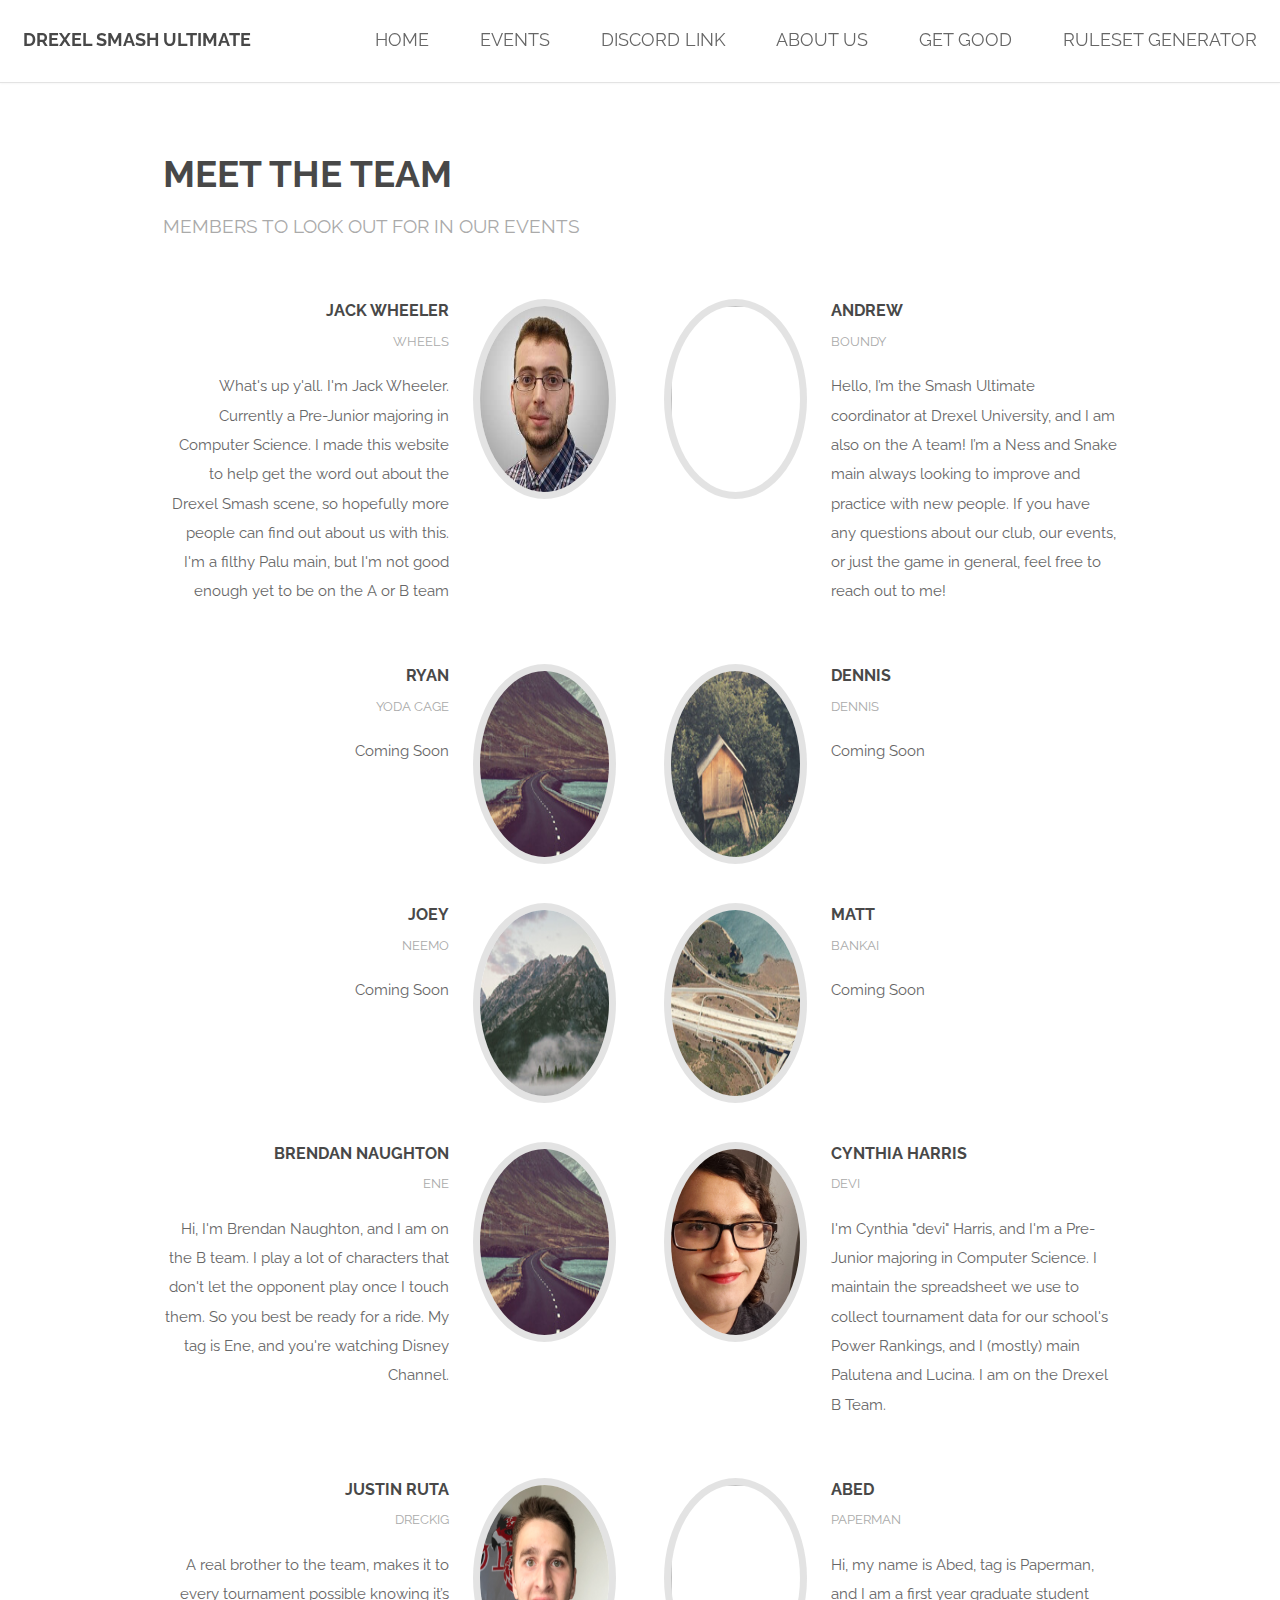
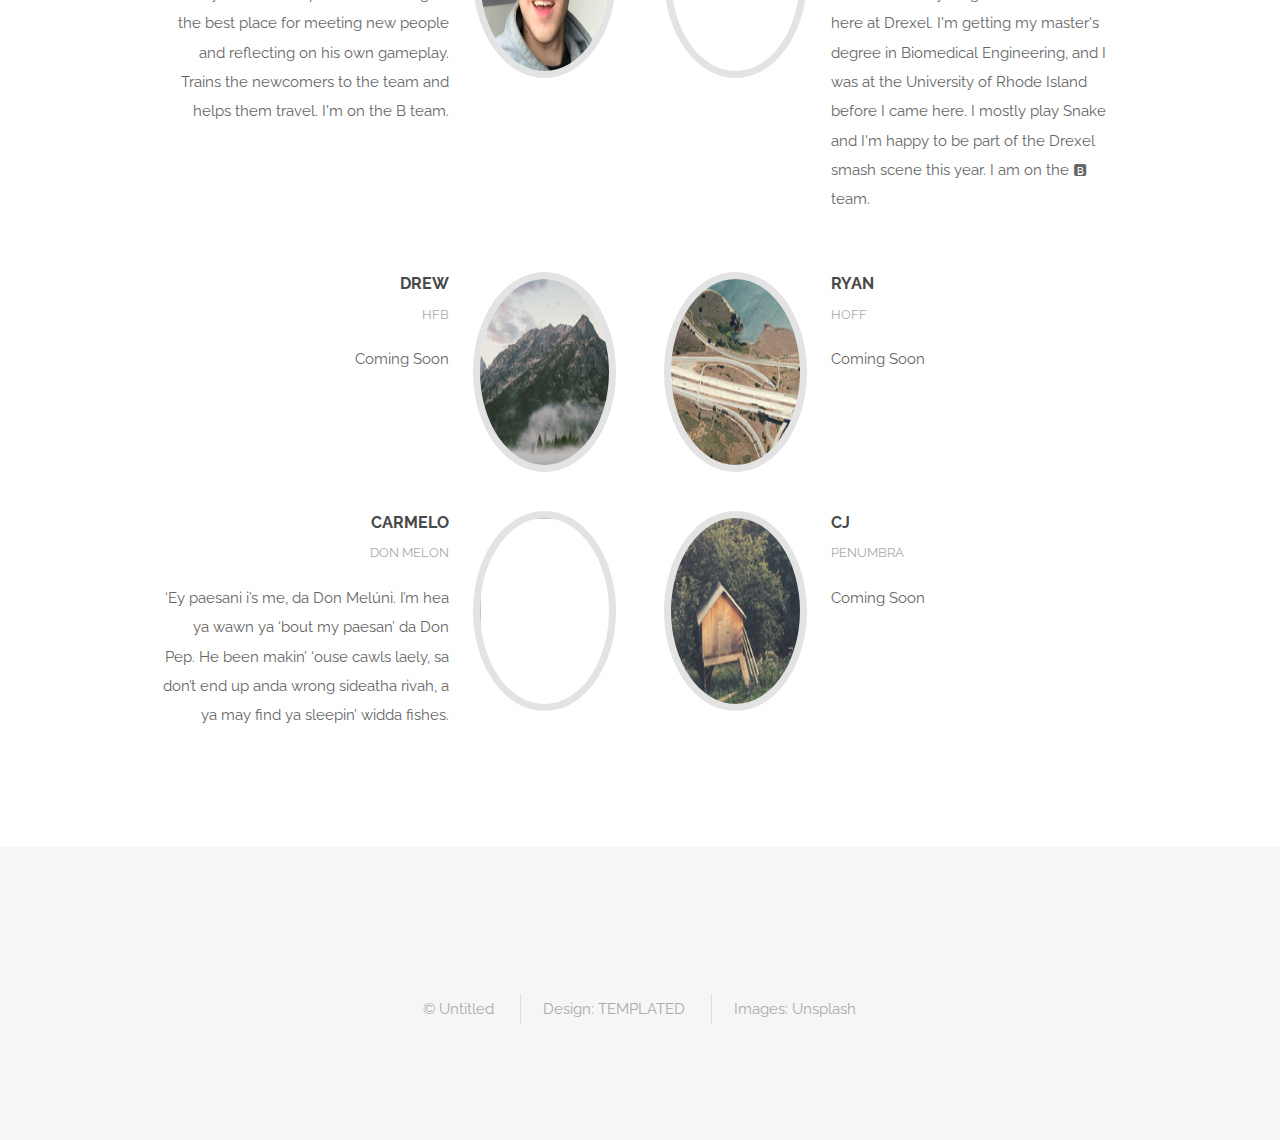
==== commit e6ddb52c: "Update about.html" ====
--- a/about.html
+++ b/about.html
@@ -2,7 +2,7 @@
 <!--
 	Spatial by TEMPLATED
 	templated.co @templatedco
-	Released for free under the Creative Commons Attribution 3.0 license (templated.co/license)
+	Released for free under the Creative Commons Attribution 3.0.0 license (templated.co/license)
 -->
 <html>
 	<head>
@@ -20,10 +20,11 @@
 				<nav id="nav">
 					<ul>
 							<li><a href="index.html">Home</a></li>
-							<li><a href="events.html">Events</a></li>
-							<li><a href="contact.html">Discord Link</a></li>
-							<li><a href="about.html">About Us</a></li>
-							<li><a href="improve.html">Get Good</a></li>
+                <li><a href="events.html">Events</a></li>
+                <li><a href="contact.html">Discord Link</a></li>
+                <li><a href="about.html">About Us</a></li>
+                <li><a href="improve.html">Get Good</a></li>
+                <li><a href="calc.html">Ruleset Generator</a></li>
 					</ul>
 				</nav>
 			</header>
@@ -106,10 +107,12 @@
 							<div class="image rounded"><img src="pic06.jpg" alt="" /></div>
 							<div class="content">
 								<header>
-									<h4>Brendan</h4>
+									<h4>Brendan Naughton</h4>
 									<p>Ene</p>
 								</header>
-								<p>Coming Soon</p>
+								<p>Hi, I'm Brendan Naughton, and I am on the B team.
+									I play a lot of characters that don't let the opponent play once I touch them.
+									So you best be ready for a ride. My tag is Ene, and you're watching Disney Channel.</p>
 							</div>
 						</div>
 						<div class="feature">
@@ -211,4 +214,4 @@
 			<script src="main.js"></script>
 
 	</body>
-</html>+</html>
--- a/main.css
+++ b/main.css
@@ -2737,7 +2737,7 @@
 
 		.wrapper.style3 {
 			background-attachment: fixed;
-			background-image: url("images/overlay.png"), url("../../images/banner.jpg");
+			background-image: url("overlay.png"), url("banner.jpg");
 			background-position: center center;
 			background-size: cover;
 		}
@@ -3092,7 +3092,7 @@
 	#banner {
 		padding: 16em 0 13em 0;
 		background-attachment: fixed;
-		background-image: url("images/overlay.png"), url("../../images/banner.jpg");
+		background-image: url("overlay.png"), url("banner.jpg");
 		background-position: center top;
 		background-size: cover;
 		line-height: 1.75;
